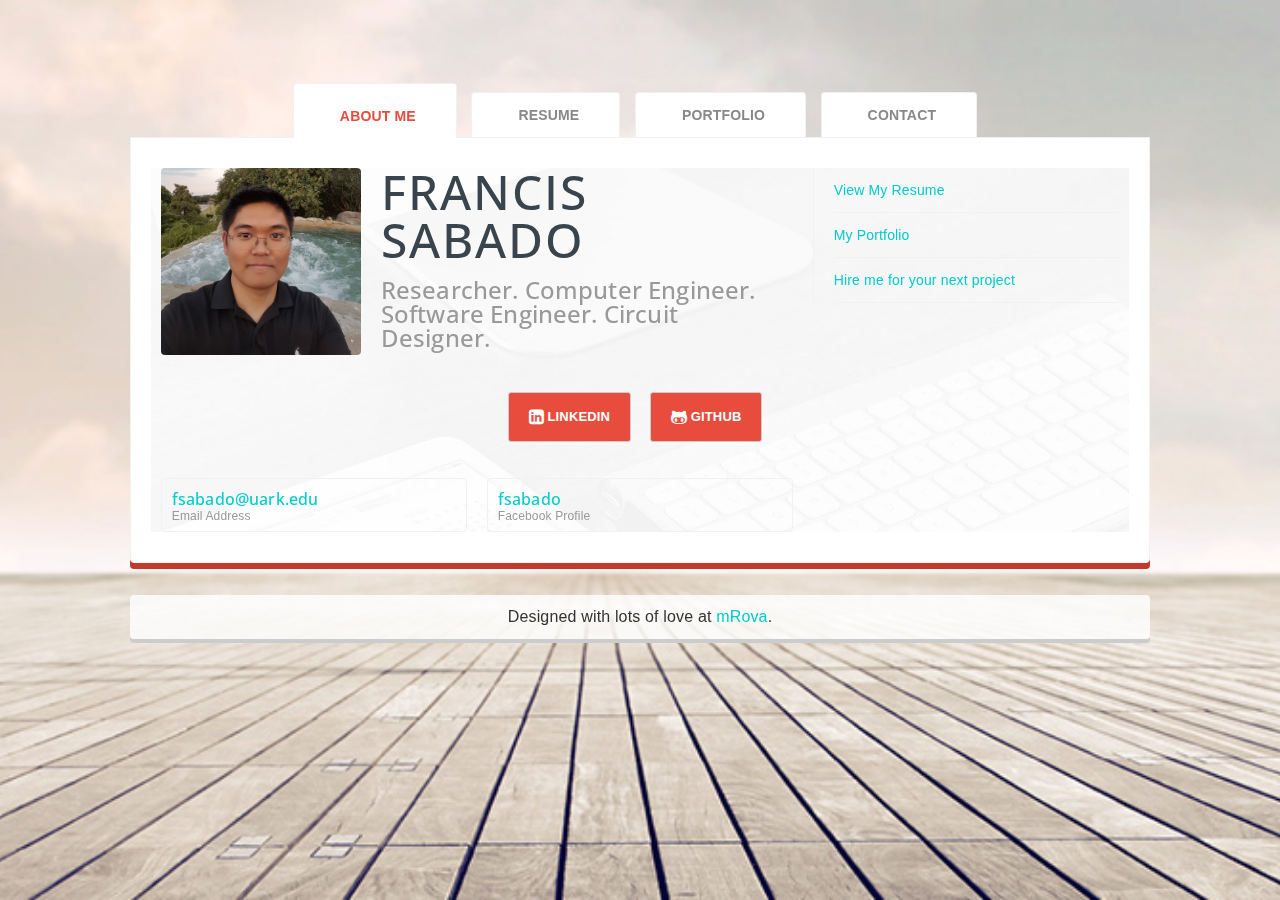
==== index.html @ cfdd6ce5 "Fixed video container bottom-padding." ====
<!DOCTYPE html>
<!--[if lt IE 7]>      <html class="no-js lt-ie9 lt-ie8 lt-ie7"> <![endif]-->
<!--[if IE 7]>         <html class="no-js lt-ie9 lt-ie8"> <![endif]-->
<!--[if IE 8]>         <html class="no-js lt-ie9"> <![endif]-->
<!--[if gt IE 8]><!-->
<html class="no-js">
<!--<![endif]-->

<head>
    <meta charset="utf-8">
    <meta http-equiv="X-UA-Compatible" content="IE=edge,chrome=1">
    <title>Francis Sabado Portfolio</title>
    <meta name="description" content="">
    <meta name="viewport" content="width=device-width">
    <link rel="shortcut icon" type="image/x-icon" href="favicon.ico" />
    <link rel="apple-touch-icon-precomposed" href="apple-touch-icon-precomposed.png">
    <link rel="apple-touch-icon-precomposed" href="apple-touch-icon-72x72-precomposed.png">
    <link rel="apple-touch-icon-precomposed" href="apple-touch-icon-114x114-precomposed.png">
    <link rel="apple-touch-icon-precomposed" href="apple-touch-icon-144x144-precomposed.png">
    <link href="//netdna.bootstrapcdn.com/font-awesome/3.2.1/css/font-awesome.css" rel="stylesheet">


    <link rel="stylesheet" href="css/main.min.css">
    <link rel="stylesheet" href="css/normalize.min.css">
    <link rel="stylesheet" href="https://maxcdn.bootstrapcdn.com/bootstrap/3.3.7/css/bootstrap.min.css">
    <link rel="stylesheet" href="css/main.css">
    <!-- <link rel="stylesheet" href="assets/css/bootstrap.min.css"> -->
    <link rel="stylesheet" href="assets/css/flexslider.css">
    <link rel="stylesheet" href="assets/css/font-awesome.css">


    <script src="https://maxcdn.bootstrapcdn.com/bootstrap/3.3.7/js/bootstrap.min.js"></script>
    <script src="//ajax.googleapis.com/ajax/libs/jquery/1.10.1/jquery.min.js"></script>
    <script>
        window.jQuery || document.write('<script src="js/vendor/jquery-1.10.1.min.js"><\/script>')
    </script>
    <script src="js/vendor/jquery.hashchange.min.js"></script>
    <script src="js/vendor/jquery.easytabs.min.js"></script>

    <script src="js/main.js"></script>

    <link rel="stylesheet" href="assets/css/styles-1.css">
    <link rel="stylesheet" href="assets/css/mystyle.css">
    <!-- <link id="theme" rel="stylesheet" href="assets/css/styles-1.css"> -->

    <script type="text/javascript">
        /* Modernizr 2.6.2 (Custom Build) | MIT & BSD
         * Build: http://modernizr.com/download/#-cssanimations-video-touch-mq-cssclasses-teststyles-testprop-testallprops-prefixes-domprefixes
         */
        ;
        window.Modernizr = function(a, b, c) {
            function A(a) {
                j.cssText = a
            }

            function B(a, b) {
                return A(m.join(a + ";") + (b || ""))
            }

            function C(a, b) {
                return typeof a === b
            }

            function D(a, b) {
                return !!~("" + a).indexOf(b)
            }

            function E(a, b) {
                for (var d in a) {
                    var e = a[d];
                    if (!D(e, "-") && j[e] !== c) return b == "pfx" ? e : !0
                }
                return !1
            }

            function F(a, b, d) {
                for (var e in a) {
                    var f = b[a[e]];
                    if (f !== c) return d === !1 ? a[e] : C(f, "function") ? f.bind(d || b) : f
                }
                return !1
            }

            function G(a, b, c) {
                var d = a.charAt(0).toUpperCase() + a.slice(1),
                    e = (a + " " + o.join(d + " ") + d).split(" ");
                return C(b, "string") || C(b, "undefined") ? E(e, b) : (e = (a + " " + p.join(d + " ") + d).split(" "), F(e, b, c))
            }
            var d = "2.6.2",
                e = {},
                f = !0,
                g = b.documentElement,
                h = "modernizr",
                i = b.createElement(h),
                j = i.style,
                k, l = {}.toString,
                m = " -webkit- -moz- -o- -ms- ".split(" "),
                n = "Webkit Moz O ms",
                o = n.split(" "),
                p = n.toLowerCase().split(" "),
                q = {},
                r = {},
                s = {},
                t = [],
                u = t.slice,
                v, w = function(a, c, d, e) {
                    var f, i, j, k, l = b.createElement("div"),
                        m = b.body,
                        n = m || b.createElement("body");
                    if (parseInt(d, 10))
                        while (d--) j = b.createElement("div"), j.id = e ? e[d] : h + (d + 1), l.appendChild(j);
                    return f = ["&#173;", '<style id="s', h, '">', a, "</style>"].join(""), l.id = h, (m ? l : n).innerHTML += f, n.appendChild(l), m || (n.style.background = "", n.style.overflow = "hidden", k = g.style.overflow, g.style.overflow =
                        "hidden", g.appendChild(n)), i = c(l, a), m ? l.parentNode.removeChild(l) : (n.parentNode.removeChild(n), g.style.overflow = k), !!i
                },
                x = function(b) {
                    var c = a.matchMedia || a.msMatchMedia;
                    if (c) return c(b).matches;
                    var d;
                    return w("@media " + b + " { #" + h + " { position: absolute; } }", function(b) {
                        d = (a.getComputedStyle ? getComputedStyle(b, null) : b.currentStyle)["position"] == "absolute"
                    }), d
                },
                y = {}.hasOwnProperty,
                z;
            !C(y, "undefined") && !C(y.call, "undefined") ? z = function(a, b) {
                return y.call(a, b)
            } : z = function(a, b) {
                return b in a && C(a.constructor.prototype[b], "undefined")
            }, Function.prototype.bind || (Function.prototype.bind = function(b) {
                var c = this;
                if (typeof c != "function") throw new TypeError;
                var d = u.call(arguments, 1),
                    e = function() {
                        if (this instanceof e) {
                            var a = function() {};
                            a.prototype = c.prototype;
                            var f = new a,
                                g = c.apply(f, d.concat(u.call(arguments)));
                            return Object(g) === g ? g : f
                        }
                        return c.apply(b, d.concat(u.call(arguments)))
                    };
                return e
            }), q.touch = function() {
                var c;
                return "ontouchstart" in a || a.DocumentTouch && b instanceof DocumentTouch ? c = !0 : w(["@media (", m.join("touch-enabled),("), h, ")", "{#modernizr{top:9px;position:absolute}}"].join(""), function(a) {
                    c = a.offsetTop === 9
                }), c
            }, q.cssanimations = function() {
                return G("animationName")
            }, q.video = function() {
                var a = b.createElement("video"),
                    c = !1;
                try {
                    if (c = !!a.canPlayType) c = new Boolean(c), c.ogg = a.canPlayType('video/ogg; codecs="theora"').replace(/^no$/, ""), c.h264 = a.canPlayType('video/mp4; codecs="avc1.42E01E"').replace(/^no$/, ""), c.webm = a.canPlayType(
                        'video/webm; codecs="vp8, vorbis"').replace(/^no$/, "")
                } catch (d) {}
                return c
            };
            for (var H in q) z(q, H) && (v = H.toLowerCase(), e[v] = q[H](), t.push((e[v] ? "" : "no-") + v));
            return e.addTest = function(a, b) {
                if (typeof a == "object")
                    for (var d in a) z(a, d) && e.addTest(d, a[d]);
                else {
                    a = a.toLowerCase();
                    if (e[a] !== c) return e;
                    b = typeof b == "function" ? b() : b, typeof f != "undefined" && f && (g.className += " " + (b ? "" : "no-") + a), e[a] = b
                }
                return e
            }, A(""), i = k = null, e._version = d, e._prefixes = m, e._domPrefixes = p, e._cssomPrefixes = o, e.mq = x, e.testProp = function(a) {
                return E([a])
            }, e.testAllProps = G, e.testStyles = w, g.className = g.className.replace(/(^|\s)no-js(\s|$)/, "$1$2") + (f ? " js " + t.join(" ") : ""), e
        }(this, this.document);
        //https://raw.github.com/matthewlein/Modernizr/master/feature-detects/pixel-density.js
        Modernizr.addTest('highres', function() {
            // for opera
            var ratio = '2.99/2';
            // for webkit
            var num = '1.499';
            var mqs = [
                'only screen and (-o-min-device-pixel-ratio:' + ratio + ')',
                'only screen and (min--moz-device-pixel-ratio:' + ratio + ')',
                'only screen and (-webkit-min-device-pixel-ratio:' + num + ')',
                'only screen and (min-device-pixel-ratio:' + num + ')'
            ];
            var isHighRes = false;

            // loop through vendors, checking non-prefixed first
            for (var i = mqs.length - 1; i >= 0; i--) {
                isHighRes = Modernizr.mq(mqs[i]);
                // if found one, return early
                if (isHighRes) {
                    return isHighRes;
                }
            }
            // not highres
            return isHighRes;

        });
    </script>



    <!--[if lt IE 9]>
      <script src="//html5shiv.googlecode.com/svn/trunk/html5.js"></script>
      <script>window.html5 || document.write('<script src="js/vendor/html5shiv.js"><\/script>')</script>
      <![endif]-->
</head>

<body class="bg-fixed bg-1">
    <!--[if lt IE 7]>
    <p class="chromeframe">You are using an <strong>outdated</strong> browser. Please <a href="http://browsehappy.com/">upgrade your browser</a> or <a href="http://www.google.com/chromeframe/?redirect=true">activate Google Chrome Frame</a> to improve your experience.</p>
    <![endif]-->
    <div class="main-container">
        <div class="main wrapper clearfix">
            <!-- Header Start -->
            <header id="header">
                <div id="logo">
                    <h2>
                    Francis Sabado
                </h2>
                    <h4>
                    Researcher. Computer Engineer. Software Engineer. Circuit Designer.
                </h4>
                </div>
            </header>
            <!-- Header End -->
            <!-- Main Tab Container -->
            <div id="tab-container" class="tab-container">
                <!-- Tab List -->
                <ul class="etabs">
                    <li class="tab" id="tab-about">
                        <a href="#about"><i class="icon-user"></i><span> About Me</span></a>
                    </li>
                    <li class="tab">
                        <a href="#resume"><i class="icon-file-text"></i><span> Resume</span></a>
                    </li>
                    <li class="tab">
                        <a href="#portfolio"><i class="icon-heart"></i><span> Portfolio</span></a>
                    </li>
                    <li class="tab">
                        <a href="#contact"><i class="icon-envelope"></i><span> Contact</span></a>
                    </li>
                </ul>

                <!-- End Tab List -->

                <div id="tab-data-wrap">
                    <!-- About Tab Data -->
                    <div id="about">
                        <section class="clearfix">
                            <div class="g2">
                                <div class="photo">
                                    <img src="/images/me.jpg" alt="Francis Sabado">
                                </div>
                                <div class="info">
                                    <h2>Francis Sabado</h2>
                                    <h4>
                                    Researcher. Computer Engineer. Software Engineer. Circuit Designer.
                                </h4>
                                </div>
                            </div>
                            <div class="g1">
                                <div class="main-links sidebar">
                                    <ul>
                                        <li>
                                            <a href="#resume">View My Resume</a>
                                        </li>
                                        <li>
                                            <a href="#portfolio">My Portfolio</a>
                                        </li>
                                        <li>
                                            <a href="#contact">Hire me for your next project</a>
                                        </li>
                                        <!-- <li>
                                            <a href="#features">Features</a>
                                        </li> -->
                                    </ul>
                                </div>
                            </div>
                            <div class="break"></div>

                            <div role="social-group">
                                <div class="social-btns">
                                    <ul display="inline-block">
                                        <!-- <li><a href="http://twitter.com/" target="blank" class="btn btn-default btn-sm"><i class="fa fa-lg fa-twitter"></i> Twitter</a></li> -->
                                        <li display="inline-block"><a href="http://linkedin.com/in/fsabado" target="_blank" class="btn btn-default btn-sm"><i class="fa fa-lg fa-linkedin-square"></i> LinkedIn</a></li>
                                        <!-- <li><a href="http://instagram.com/" target="_blank" class="btn btn-default btn-sm"><i class="fa fa-lg fa-instagram"></i> Instagram</a></li> -->
                                        <li display="inline-block"><a href="https://github.com/francissabado" target="_blank" class="btn btn-default btn-sm"><i class="fa fa-lg fa-github-alt"></i> GitHub</a></li>
                                        <!-- <li display="inline-block"><a href="https://plus.google.com/109571744828594057193/posts" target="_blank" class="btn btn-default btn-sm"><i class="fa fa-lg fa-google-plus"></i> Google+</a></li> -->
                                        <!-- <li><a href="http://stackoverflow.com/" target="_blank" class="btn btn-default btn-sm"><i class="fa fa-lg fa-stack-overflow"></i> StackOverflow</a></li> -->
                                        <!-- <li><a href="http://open.spotify.com/" target="_blank" class="btn btn-default btn-sm"><i class="fa fa-lg fa-music"></i> Spotify</a></li> -->
                                        <!-- <li display="inline-block"><a target="_blank" class="btn btn-default btn-sm" href="http://feeds.feedburner.com/"><i class="fa fa-lg fa-rss"></i> RSS</a></li> -->
                                    </ul>
                                </div>

                            </div>


                            <div class="contact-info">
                                <div class="g1">
                                    <div class="item-box clearfix">
                                        <i class="icon-envelope"></i>
                                        <div class="item-data">
                                            <h3><a href="mailto:fsabado@uark.edu">fsabado@uark.edu</a></h3>
                                            <p>Email Address</p>
                                        </div>
                                    </div>
                                </div>
                                <div class="g1">
                                    <div class="item-box clearfix">
                                        <i class="icon-facebook"></i>
                                        <div class="item-data">
                                            <h3><a href="https://www.facebook.com/fsabado">fsabado</a></h3>
                                            <p>Facebook Profile</p>
                                        </div>
                                    </div>
                                </div>
                                <!-- <div class="g1">
                                    <div class="item-box clearfix">
                                        <i class="icon-twitter"></i>
                                        <div class="item-data">
                                            <h3><a href="http://twitter.com/">@mRovaSolutions</a></h3>
                                            <p>Twitter Handle</p>
                                        </div>
                                    </div>
                                </div> -->
                            </div>




                        </section>
                        <!-- content -->
                    </div>
                    <!-- End About Tab Data -->
                    <!-- Resume Tab Data -->
                    <div id="resume">
                        <section class="clearfix">
                            <div class="g2">
                                <h3>
                                Work Experience
                                </h3>
                                <ul class="no-list work">
                                    <li>
                                        <h5>
                                            Graduate Research Assistant <br />
                                            University of Arkansas
                                        </h5><span class="label label-info">August 2012 – Present</span>
                                        <p>
                                            • Developed digital circuits and systems for ultra-low power, extreme temperature, hardware security, and asynchronous logic. (VHDL, Verilog/Verilog-A, TCL, Python)
                                            <br /> • Instructed a course on programming foundations for 15 students, teaching students algorithms and data structures. Administered the programming foundations lab, advising 127 undergraduate students on
                                            course projects and homework. Supervised the Digital Design lab and instructed 52 students on fundamental topics of digital circuit design. (C++, VHDL)

                                        </p>
                                    </li>
                                    <li>
                                        <h5>
                                        Software Engineer Intern <br />
                                        Hewlett-Packard, Tools and Automation Team
                                        </h5>
                                        <span class="label label-info">June 2015 – August 2015</span>
                                        <p>
                                            • Provided support and maintenance for the Storage Automation Tool (SAT). SAT includes over 76 applications and is used by 6 internal HP teams. (Perl, HTML, JavaScript)
                                            <br /> • Developed and deployed a password reset application on an Internet Information Services (IIS) server with enhanced security features including AES encryption, SSL, and HTTPS to support 65,0000 HP Inc
                                            employees. (ASP.net, C#, HTML, JavaScript, Active Directory, IIS)
                                        </p>
                                    </li>

                                </ul>
                                <h3>
                                Education
                            </h3>
                                <ul class="no-list work">
                                    <li>
                                        <h5>
                                        PhD. Computer Engineering <br />
                                        University of Arkansas
                                    </h5><span class="label label-success">Dec 2015 – May 2017 (Expected)<br/>
                                        GPA: 4.00
                                    <br/></span>
                                        <p>
                                            Awards: Doctoral Academy Fellowship
                                        </p>
                                    </li>
                                    <li>
                                        <h5>
                                        M.S. in Computer Engineering <br />
                                        University of Arkansas
                                    </h5><span class="label label-warning">August 2012 – Dec 2015<br/>
                                        GPA: 4.00
                                    <br/></span>
                                        <p>
                                            Graduate Courses: Integrated Circuit Design, Hardware Security, Low Power System Design, VLSI Design
                                        </p>
                                    </li>
                                    <li>
                                        <h5>
                                        B. S. in Computer Engineering <br  />
                                        Minor in Mathematics (Highest Distinction) <br />
                                        University of Arkansas
                                    </h5><span class="label label-warning">August 2012 – Dec 2015 <br/>
                                        GPA: 3.95
                                    <br/></span>
                                        <p>
                                            Awards: Dean's List, Chancellor's List, Governor's Scholarship, Chancellor's Scholarship: (2008-2012) Courses: Computer Architecture, Embedded Systems, Mobile Programming, Artificial Intelligence

                                        </p>
                                    </li>
                                </ul>



                                <h3>
                                    Conference Publications
                                    </h3>
                                <ul class="no-list work">
                                    <li>
                                        • Habimana J., Sabado, F., and Jia Di, "Multi-Threshold Dual-spacer Dual-rail Delay-insensitive Logic: An Improved IC Design Methodology for Side Channel Attack Mitigation". IEEE International Symposium on Circuits & Systems 2016. 11 August 2016
                                        <br />
                                        <br /> • Caley, L., Chien-Wei Lo, Sabado, F., Jia Di, "A comparative analysis of 3D-IC partitioning schemes for asynchronous circuits," IC Design & Technology (ICICDT), 2014 IEEE International Conference on, pp.1,4,
                                        28-30 May 2014
                                        <br />
                                        <br /> • Sabado F. and Jia Di, “Comparison of Asynchronous and Synchronous Digital Circuits under Extreme Temperatures.” State Undergraduate Research Fellowship (SURF). May 2011
                                    </li>
                                </ul>
                            </div>

                            <div class="g1">
                                <div class="sidebar">
                                    <div>
                                        <a href="resume/resume-latest.pdf">Download Full Resume</a>
                                    </div>
                                    <h3>
                                    Skills
                                </h3>
                                    <h5>
                                    Software
                                </h5>
                                    <!-- <div class="meter emerald">
                                        <span style="width: 33.3%"><span>Photoshop</span></span>
                                    </div>
                                    <div class="meter carrot">
                                        <span style="width: 90%"><span>Illustrator</span></span>
                                    </div>
                                    <div class="meter wisteria">
                                        <span style="width: 60%"><span>InDesign</span></span>
                                    </div>
                                    <div class="meter sunflower">
                                        <span style="width: 40%"><span>Firework</span></span>
                                    </div>
                                    <div class="meter midnight">
                                        <span style="width: 70%"><span>Dreamweaver</span></span>
                                    </div> -->
                                    <div class="meter pomengrate">
                                        <span style="width: 60%"><span>Microsoft Office</span></span>
                                    </div>
                                    <div class="meter asbestos">
                                        <span style="width: 65%"><span>Linux</span></span>
                                    </div>
                                    <div class="break"></div>
                                    <!-- <h5>
                                    Design
                                </h5>
                                    <div class="meter emerald">
                                        <span style="width: 33.3%"><span>User Interface</span></span>
                                    </div>
                                    <div class="meter carrot">
                                        <span style="width: 90%"><span>Typography</span></span>
                                    </div>
                                    <div class="meter wisteria">
                                        <span style="width: 60%"><span>Web Applications</span></span>
                                    </div>
                                    <div class="break"></div> -->
                                    <h5>
                                    Programming Language
                                </h5>
                                    <div class="meter emerald">
                                        <span style="width: 53.3%"><span>C/C++</span></span>
                                    </div>
                                    <div class="meter carrot">
                                        <span style="width: 100%"><span>Java</span></span>
                                    </div>
                                    <div class="meter wisteria">
                                        <span style="width: 30%"><span>Perl</span></span>
                                    </div>
                                    <div class="meter sunflower">
                                        <span style="width: 50%"><span>Python</span></span>
                                    </div>
                                    <div class="meter pomengrate">
                                        <span style="width: 70%"><span>Bash</span></span>
                                    </div>
                                    <div class="meter asbestos">
                                        <span style="width: 50%"><span>TCL</span></span>
                                    </div>
                                    <div class="break"></div>
                                    <h5>
                                        Hardware Description Language
                                    </h5>
                                    <div class="meter midnight">
                                        <span style="width: 82%"><span>VHDL</span></span>
                                    </div>
                                    <div class="meter emerald">
                                        <span style="width: 82%"><span>Verilog</span></span>
                                    </div>
                                    <div class="break"></div>
                                </div>
                            </div>
                        </section>
                    </div>
                    <!-- End Resume Tab Data -->
                    <!-- Portfolio Tab Data -->
                    <div id="portfolio">
                        <section class="clearfix">

                            <div id="projects-container" class="row">
                                <!-- ==============================================
                            						SINGLE PROJECT ITEM
                            	=============================================== -->


                                <a class="project-item col-sm-6 col-md-4 text-center web" href="#?projects/mtd3l/mtd3l.html">
                                    <div class="project-image">
                                        <img class="img-responsive" src="projects/mtd3l/MTD3L_Arch.png" alt="">
                                    </div>
                                    <!-- <div class="hover-title"> -->
                                    <span class="project-title">Multi-Threshold Dual-spacer Dual-rail Delay-insensitive Logic</span>
                                    <!--Project Title -->
                                    <span class="project-subtitle">Hardware Security&ndash;2016</span>
                                    <!--Project Subtitle -->
                                    <span class="underline"></span>
                                    <!-- </div> -->
                                </a>
                                <a class="project-item col-sm-6 col-md-4 text-center web" href="#?projects/msp430/msp430.html">
                                    <!-- <div class="hover-title"> -->
                                    <div class="project-image">
                                        <img class="img-responsive" src="projects/msp430/msp430_sync_65nm.png" alt="">
                                    </div>
                                    <span class="project-title">Physical Design of Synchronous MSP430</span>
                                    <!--Project Title -->
                                    <span class="project-subtitle">Asynchronous Circuit Design&ndash;2015</span>
                                    <!--Project Subtitle -->
                                    <span class="underline"></span>
                                    <!-- </div> -->
                                </a>
                                <a class="project-item col-sm-6 col-md-4 text-center web" href="#?projects/3dpartition/3dpartition.html">
                                    <div class="project-image">
                                        <img class="img-responsive" src="projects/3dpartition/Tezzaron3D.png" alt="">
                                    </div>

                                    <!-- <div class="hover-title"> -->
                                    <span class="project-title">3D IC Partitioning Methods for Null Convention Logic</span>
                                    <!--Project Title -->
                                    <span class="project-subtitle">3D IC / VLSI / Low Power / Asynchronous&ndash;2014</span>
                                    <!--Project Subtitle -->
                                    <span class="underline"></span>
                                    <!-- </div> -->
                                </a>
                                <a class="project-item col-sm-6 col-md-4 text-center web" href="#?projects/adaptivesystems/adaptivesystems.html">
                                    <div class="project-image">
                                        <img class="img-responsive" src="projects/adaptivesystems/hexacopter-config.png" alt="">
                                    </div>

                                    <!-- <div class="hover-title"> -->
                                    <span class="project-title">Hexacopter using Ardupilot and Nexys4</span>
                                    <!--Project Title -->
                                    <span class="project-subtitle">Adaptive Systems&ndash;2014</span>
                                    <!--Project Subtitle -->
                                    <span class="underline"></span>
                                    <!-- </div> -->
                                </a>
                                <a class="project-item col-sm-6 col-md-4 text-center web" href="#?projects/dpa-aes/dpa-aes.html">
                                    <div class="project-image">
                                        <img class="img-responsive " src="projects/dpa-aes/First_last_overview.png" alt="">
                                    </div>
                                    <!-- <div class="hover-title"> -->
                                    <span class="project-title">Differential Power Analysis and Mitigation on AES</span>
                                    <!--Project Title -->
                                    <span class="project-subtitle">Computer Security&ndash;2013</span>
                                    <!--Project Subtitle -->
                                    <span class="underline"></span>
                                    <!-- </div> -->
                                </a>

                                <a class="project-item col-sm-6 col-md-4 text-center web" href="#?projects/multifinger/multifinger.html">
                                    <!-- <div class="hover-title"> -->
                                    <div class="project-image">
                                        <img class="img-responsive" src="projects/multifinger/multifinger-thumb.png" alt="">
                                    </div>
                                    <span class="project-title">Low Power Application of Narrow Inverse Effects on Null Convention Logic</span>
                                    <!--Project Title -->
                                    <span class="project-subtitle">Asychronous Circuit Design&ndash;2012</span>
                                    <!--Project Subtitle -->
                                    <span class="underline"></span>
                                    <!-- </div> -->
                                </a>

                                <!-- Undergraduate Projects  -->
                                <a class="project-item col-sm-6 col-md-4 text-center video" href="#?projects/capstone-angryprims/angryprims.html">
                                    <div class="project-image">
                                        <img class="img-responsive" src="projects/capstone-angryprims/angryprims.png" alt="">
                                    </div>
                                    <!-- <div class="hover-title"> -->
                                    <span class="project-title">Angry Prims: Interfacing with the Virtual World via Microsoft Kinect and SecondLife</span>
                                    <!--Project Title -->
                                    <span class="project-subtitle">Virtual Reality&ndash;2012</span>
                                    <!--Project Subtitle -->
                                    <span class="underline"></span>
                                    <!-- </div> -->
                                </a>
                                <a class="project-item col-sm-6 col-md-4 text-center video" href="#?projects/android-smartdrive/smartdrive.html">
                                    <div class="project-image">
                                        <img class="img-responsive" src="projects/android-smartdrive/drivesmart.png" alt="">
                                    </div>
                                    <!-- <div class="hover-title"> -->
                                    <span class="project-title">SmartDrive</span>
                                    <!--Project Title -->
                                    <span class="project-subtitle">Android&ndash;2012</span>
                                    <span class="underline"></span>
                                    <!--Project Subtitle -->
                                    <!-- </div> -->
                                </a>
                                <a class="project-item col-sm-6 col-md-4 text-center web" href="#?projects/async_extreme/async_extreme.html">
                                    <!-- <div class="hover-title"> -->
                                    <div class="project-image">
                                        <img class="img-responsive" src="projects/async_extreme/testSetup.png" alt="">
                                    </div>
                                    <span class="project-title">Comparison of Synchronous and Asynchronous Digital Circuits under Extreme Temperatures</span>
                                    <!--Project Title -->
                                    <span class="project-subtitle">Asynchronous Circuit / Extreme Temperatures&ndash;2011</span>
                                    <!--Project Subtitle -->
                                    <span class="underline"></span>
                                    <!-- </div> -->
                                </a>
                            </div>






                        </section>
                    </div>
                    <!-- End Portfolio Data -->
                    <!-- Contact Tab Data -->
                    <div id="contact">
                        <section class="clearfix">
                            <div class="g1">
                                <div class="sny-icon-box">
                                    <div class="sny-icon">
                                        <i class="icon-globe"></i>
                                    </div>
                                    <div class="sny-icon-content">
                                        <h4>My Address</h4>
                                        <p>900 North Leverette Avenue
                                            <br /> Fayetteville, AR 72701
                                        </p>
                                    </div>
                                </div>
                            </div>
                            <div class="g1">
                                <div class="sny-icon-box">
                                    <div class="sny-icon">
                                        <i class="icon-phone"></i>
                                    </div>
                                    <div class="sny-icon-content">
                                        <h4>Contact Info</h4>
                                        <p>fsabado@uark.edu
                                        </p>
                                    </div>
                                </div>
                            </div>
                            <div class="g1">
                                <div class="sny-icon-box">
                                    <div class="sny-icon">
                                        <i class="icon-user"></i>
                                    </div>
                                    <div class="sny-icon-content">
                                        <h4>About Me</h4>
                                        <p>I am currently a Ph.D student working as a graduate researcher at Trustable Logic Circuit Design Lab.</p>
                                    </div>
                                </div>
                            </div>
                            <div class="break"></div>

                        </section>
                    </div>
                    <!-- End Contact Data -->
                </div>
            </div>
            <!-- End Tab Container -->
            <footer>
                <p>
                    Designed with lots of love at <a href="http://www.mrova.com" title="Pune web designing company">mRova</a>.
                </p>
            </footer>
        </div>
        <!-- #main -->
    </div>
    <!-- #main-container -->


    <!-- modal -->
    <div id="project-viewer" class="modal fade">
        <span id="close-project-viewer" data-dismiss="modal">&times;</span>
        <div class="container">
            <div id="project-viewer-content"></div>
            <div id="project-viewer-footer">
                <div class="project-nav">
                    <span class="previous-project" data-toggle="tooltip" data-placement="bottom" title="Previous Project"><i class="fa fa-long-arrow-left"></i></span>
                    <span class="back-to-portfolio" data-toggle="tooltip" data-placement="bottom" title="Back to Portfolio" data-dismiss="modal"><i class="fa fa-th-large"></i></span>
                    <span class="next-project" data-toggle="tooltip" data-placement="bottom" title="Next Project"><i class="fa fa-long-arrow-right"></i></span>
                </div>
            </div>
        </div>
    </div>
    <!-- /.modal -->



    <!-- ==============================================
    		SCRIPTS
    		=============================================== -->
    <script src="../../../ajax.googleapis.com/ajax/libs/jquery/1.9.1/jquery.min.js"></script>
    <script>
        window.jQuery || document.write('<script src="assets/js/libs/jquery-1.9.1.min.js">\x3C/script>')
    </script>
    <script src="assets/js/libs/bootstrap.min.js"></script>
    <script src="assets/js/jquery.easing.1.3.min.js"></script>
    <script src="assets/js/waypoints.min.js"></script>
    <script src="assets/js/jquery.easypiechart.js"></script>
    <script src="assets/js/twitterFetcher_min.js"></script>
    <script src="assets/js/jquery.flexslider.min.js"></script>
    <script src="assets/js/jquery.fitvids.js"></script>
    <script src="assets/js/contact.js"></script>
    <script src="assets/js/scripts.js"></script>
    <script src="assets/js/style-switcher.js"></script>


</body>

</html>
---- css/main.min.css ----
div.msg a {
	color:#cb4b16
}
div.msg a:hover {
	color:#B6461E
}
.ng-cloak {
	display:none!important
}
/*! normalize.css v2.1.3 | MIT License | git.io/normalize */article,aside,details,figcaption,figure,footer,header,hgroup,main,nav,section,summary {
	display:block
}
audio,canvas,video {
	display:inline-block
}
audio:not([controls]) {
	display:none;
	height:0
}
[hidden],template {
	display:none
}
html {
	font-family:sans-serif;
	-ms-text-size-adjust:100%;
	-webkit-text-size-adjust:100%
}
body {
	margin:0
}
a {
	background:transparent
}
a:focus {
	outline:thin dotted
}
a:active,a:hover {
	outline:0
}
h1 {
	font-size:2em;
	margin:.67em 0
}
abbr[title] {
	border-bottom:1px dotted
}
b,strong {
	font-weight:700
}
dfn {
	font-style:italic
}
hr {
	-moz-box-sizing:content-box;
	box-sizing:content-box;
	height:0
}
mark {
	background:#ff0;
	color:#000
}
code,kbd,pre,samp {
	font-family:monospace,serif;
	font-size:1em
}
pre {
	white-space:pre-wrap
}
q {
	quotes:"\201C" "\201D" "\2018" "\2019"
}
small {
	font-size:80%
}
sub,sup {
	font-size:75%;
	line-height:0;
	position:relative;
	vertical-align:baseline
}
sup {
	top:-.5em
}
sub {
	bottom:-.25em
}
img {
	border:0
}
svg:not(:root) {
	overflow:hidden
}
figure {
	margin:0
}
fieldset {
	border:1px solid silver;
	margin:0 2px;
	padding:.35em .625em .75em
}
legend {
	border:0;
	padding:0
}
button,input,select,textarea {
	font-family:inherit;
	font-size:100%;
	margin:0
}
button,input {
	line-height:normal
}
button,select {
	text-transform:none
}
button,html input[type=button],input[type=reset],input[type=submit] {
	-webkit-appearance:button;
	cursor:pointer
}
button[disabled],html input[disabled] {
	cursor:default
}
input[type=checkbox],input[type=radio] {
	box-sizing:border-box;
	padding:0
}
input[type=search] {
	-webkit-appearance:textfield;
	-moz-box-sizing:content-box;
	-webkit-box-sizing:content-box;
	box-sizing:content-box
}
input[type=search]::-webkit-search-cancel-button,input[type=search]::-webkit-search-decoration {
	-webkit-appearance:none
}
button::-moz-focus-inner,input::-moz-focus-inner {
	border:0;
	padding:0
}
textarea {
	overflow:auto;
	vertical-align:top
}
table {
	border-collapse:collapse;
	border-spacing:0
}
@media print {
	@page {
		margin:2cm .5cm
	}
	* {
		text-shadow:none!important;
		color:#000!important;
		background:transparent!important;
		box-shadow:none!important
	}
	a,a:visited {
		text-decoration:underline
	}
	a[href]:after {
		content:" (" attr(href) ")"
	}
	abbr[title]:after {
		content:" (" attr(title) ")"
	}
	a[href^="javascript:"]:after,a[href^="#"]:after {
		content:""
	}
	pre,blockquote {
		border:1px solid #999;
		page-break-inside:avoid
	}
	thead {
		display:table-header-group
	}
	tr,img {
		page-break-inside:avoid
	}
	img {
		max-width:100%!important
	}
	p,h2,h3 {
		orphans:3;
		widows:3
	}
	h2,h3 {
		page-break-after:avoid
	}
	select {
		background:#fff!important
	}
	.navbar {
		display:none
	}
	.table td,.table th {
		background-color:#fff!important
	}
	.btn>.caret,.dropup>.btn>.caret {
		border-top-color:#000!important
	}
	.label {
		border:1px solid #000
	}
	.table {
		border-collapse:collapse!important
	}
	.table-bordered th,.table-bordered td {
		border:1px solid #ddd!important
	}
}
*,:before,:after {
	-webkit-box-sizing:border-box;
	-moz-box-sizing:border-box;
	box-sizing:border-box
}
html {
	font-size:62.5%;
	-webkit-tap-highlight-color:rgba(0,0,0,0)
}
body {
	font-family:"Open Sans","Helvetica Neue",Helvetica,Arial,sans-serif;
	font-size:12px;
	line-height:1.428571429;
	color:#333;
	background-color:#fff
}
input,button,select,textarea {
	font-family:inherit;
	font-size:inherit;
	line-height:inherit
}
a {
	color:#428bca;
	text-decoration:none
}
a:hover,a:focus {
	color:#2a6596;
	text-decoration:underline
}
a:focus {
	outline:thin dotted #333;
	outline:5px auto -webkit-focus-ring-color;
	outline-offset:-2px
}
img {
	vertical-align:middle
}
.img-responsive {
	display:block;
	max-width:100%;
	height:auto
}
.img-rounded {
	border-radius:6px
}
.img-thumbnail,.thumbnail {
	padding:4px;
	line-height:1.428571429;
	background-color:#fff;
	border:1px solid #ddd;
	border-radius:4px;
	-webkit-transition:all .2s ease-in-out;
	transition:all .2s ease-in-out;
	display:inline-block;
	max-width:100%;
	height:auto
}
.img-circle {
	border-radius:50%
}
hr {
	margin-top:17px;
	margin-bottom:17px;
	border:0;
	border-top:1px solid #eee
}
.sr-only {
	position:absolute;
	width:1px;
	height:1px;
	margin:-1px;
	padding:0;
	overflow:hidden;
	clip:rect(0,0,0,0);
	border:0
}
p {
	margin:0 0 8.5px
}
.lead {
	margin-bottom:17px;
	font-size:13px;
	font-weight:200;
	line-height:1.4
}
@media (min-width:768px) {
	.lead {
		font-size:18px
	}
}
small,.small {
	font-size:85%
}
cite {
	font-style:normal
}
.text-muted {
	color:#999
}
.text-primary {
	color:#428bca
}
.text-primary:hover {
	color:#3073a9
}
.text-warning {
	color:#c09853
}
.text-warning:hover {
	color:#a47c3c
}
.text-danger {
	color:#b94a48
}
.text-danger:hover {
	color:#953b39
}
.text-success {
	color:#468847
}
.text-success:hover {
	color:#356635
}
.text-info {
	color:#3a87ad
}
.text-info:hover {
	color:#2d6a87
}
.text-left {
	text-align:left
}
.text-right {
	text-align:right
}
.text-center {
	text-align:center
}
h1,h2,h3,h4,h5,h6,.h1,.h2,.h3,.h4,.h5,.h6 {
	font-family:"Roboto Slab","Helvetica Neue",Helvetica,Arial,sans-serif;
	font-weight:300;
	line-height:1.1;
	color:inherit
}
h1 small,h1 .small,h2 small,h2 .small,h3 small,h3 .small,h4 small,h4 .small,h5 small,h5 .small,h6 small,h6 .small,.h1 small,.h1 .small,.h2 small,.h2 .small,.h3 small,.h3 .small,.h4 small,.h4 .small,.h5 small,.h5 .small,.h6 small,.h6 .small {
	font-weight:400;
	line-height:1;
	color:#999
}
h1,h2,h3 {
	margin-top:17px;
	margin-bottom:8.5px
}
h1 small,h1 .small,h2 small,h2 .small,h3 small,h3 .small {
	font-size:65%
}
h4,h5,h6 {
	margin-top:8.5px;
	margin-bottom:8.5px
}
h4 small,h4 .small,h5 small,h5 .small,h6 small,h6 .small {
	font-size:75%
}
h1,.h1 {
	font-size:31px
}
h2,.h2 {
	font-size:25px
}
h3,.h3 {
	font-size:21px
}
h4,.h4 {
	font-size:15px
}
h5,.h5 {
	font-size:12px
}
h6,.h6 {
	font-size:11px
}
.page-header {
	padding-bottom:7.5px;
	margin:34px 0 17px;
	border-bottom:1px solid #eee
}
ul,ol {
	margin-top:0;
	margin-bottom:8.5px
}
ul ul,ul ol,ol ul,ol ol {
	margin-bottom:0
}
.list-unstyled,.list-inline {
	padding-left:0;
	list-style:none
}
.list-inline>li {
	display:inline-block;
	padding-left:5px;
	padding-right:5px
}
.list-inline>li:first-child {
	padding-left:0
}
dl {
	margin-bottom:17px
}
dt,dd {
	line-height:1.428571429
}
dt {
	font-weight:700
}
dd {
	margin-left:0
}
@media (min-width:768px) {
	.dl-horizontal dt {
		float:left;
		width:160px;
		clear:left;
		text-align:right;
		overflow:hidden;
		text-overflow:ellipsis;
		white-space:nowrap
	}
	.dl-horizontal dd {
		margin-left:180px
	}
	.dl-horizontal dd:before,.dl-horizontal dd:after {
		content:" ";
		display:table
	}
	.dl-horizontal dd:after {
		clear:both
	}
}
abbr[title],abbr[data-original-title] {
	cursor:help;
	border-bottom:1px dotted #999
}
abbr.initialism {
	font-size:90%;
	text-transform:uppercase
}
blockquote {
	padding:8.5px 17px;
	margin:0 0 17px;
	border-left:5px solid #eee
}
blockquote p {
	font-size:15px;
	font-weight:300;
	line-height:1.25
}
blockquote p:last-child {
	margin-bottom:0
}
blockquote small {
	display:block;
	line-height:1.428571429;
	color:#999
}
blockquote small:before {
	content:'\2014 \00A0'
}
blockquote.pull-right {
	padding-right:15px;
	padding-left:0;
	border-right:5px solid #eee;
	border-left:0
}
blockquote.pull-right p,blockquote.pull-right small,blockquote.pull-right .small {
	text-align:right
}
blockquote.pull-right small:before,blockquote.pull-right .small:before {
	content:''
}
blockquote.pull-right small:after,blockquote.pull-right .small:after {
	content:'\00A0 \2014'
}
blockquote:before,blockquote:after {
	content:""
}
address {
	margin-bottom:17px;
	font-style:normal;
	line-height:1.428571429
}
code,kbd,pre,samp {
	font-family:Menlo,monospace
}
code {
	padding:2px 4px;
	font-size:90%;
	color:#c7254e;
	background-color:#f9f2f4;
	white-space:nowrap;
	border-radius:4px
}
pre {
	display:block;
	padding:8px;
	margin:0 0 8.5px;
	font-size:11px;
	line-height:1.428571429;
	word-break:break-all;
	word-wrap:break-word;
	color:#333;
	background-color:#f5f5f5;
	border:1px solid #ccc;
	border-radius:4px
}
pre code {
	padding:0;
	font-size:inherit;
	color:inherit;
	white-space:pre-wrap;
	background-color:transparent;
	border-radius:0
}
.pre-scrollable {
	max-height:340px;
	overflow-y:scroll
}
.container {
	margin-right:auto;
	margin-left:auto;
	padding-left:10px;
	padding-right:10px
}
.container:before,.container:after {
	content:" ";
	display:table
}
.container:after {
	clear:both
}
.row {
	margin-left:-10px;
	margin-right:-10px
}
.row:before,.row:after {
	content:" ";
	display:table
}
.row:after {
	clear:both
}
.col-xs-12,.col-sm-12,.col-md-12,.col-lg-12,.col-xs-11,.col-sm-11,.col-md-11,.col-lg-11,.col-xs-10,.col-sm-10,.col-md-10,.col-lg-10,.col-xs-9,.col-sm-9,.col-md-9,.col-lg-9,.col-xs-8,.col-sm-8,.col-md-8,.col-lg-8,.col-xs-7,.col-sm-7,.col-md-7,.col-lg-7,.col-xs-6,.col-sm-6,.col-md-6,.col-lg-6,.col-xs-5,.col-sm-5,.col-md-5,.col-lg-5,.col-xs-4,.col-sm-4,.col-md-4,.col-lg-4,.col-xs-3,.col-sm-3,.col-md-3,.col-lg-3,.col-xs-2,.col-sm-2,.col-md-2,.col-lg-2,.col-xs-1,.col-sm-1,.col-md-1,.col-lg-1 {
	position:relative;
	min-height:1px;
	padding-left:10px;
	padding-right:10px
}
.col-xs-12,.col-xs-11,.col-xs-10,.col-xs-9,.col-xs-8,.col-xs-7,.col-xs-6,.col-xs-5,.col-xs-4,.col-xs-3,.col-xs-2,.col-xs-1 {
	float:left
}
.col-xs-1 {
	width:8.3333333333%
}
.col-xs-2 {
	width:16.6666666667%
}
.col-xs-3 {
	width:25%
}
.col-xs-4 {
	width:33.3333333333%
}
.col-xs-5 {
	width:41.6666666667%
}
.col-xs-6 {
	width:50%
}
.col-xs-7 {
	width:58.3333333333%
}
.col-xs-8 {
	width:66.6666666667%
}
.col-xs-9 {
	width:75%
}
.col-xs-10 {
	width:83.3333333333%
}
.col-xs-11 {
	width:91.6666666667%
}
.col-xs-12 {
	width:100%
}
.col-xs-pull-0 {
	right:0
}
.col-xs-pull-1 {
	right:8.3333333333%
}
.col-xs-pull-2 {
	right:16.6666666667%
}
.col-xs-pull-3 {
	right:25%
}
.col-xs-pull-4 {
	right:33.3333333333%
}
.col-xs-pull-5 {
	right:41.6666666667%
}
.col-xs-pull-6 {
	right:50%
}
.col-xs-pull-7 {
	right:58.3333333333%
}
.col-xs-pull-8 {
	right:66.6666666667%
}
.col-xs-pull-9 {
	right:75%
}
.col-xs-pull-10 {
	right:83.3333333333%
}
.col-xs-pull-11 {
	right:91.6666666667%
}
.col-xs-pull-12 {
	right:100%
}
.col-xs-push-0 {
	left:0
}
.col-xs-push-1 {
	left:8.3333333333%
}
.col-xs-push-2 {
	left:16.6666666667%
}
.col-xs-push-3 {
	left:25%
}
.col-xs-push-4 {
	left:33.3333333333%
}
.col-xs-push-5 {
	left:41.6666666667%
}
.col-xs-push-6 {
	left:50%
}
.col-xs-push-7 {
	left:58.3333333333%
}
.col-xs-push-8 {
	left:66.6666666667%
}
.col-xs-push-9 {
	left:75%
}
.col-xs-push-10 {
	left:83.3333333333%
}
.col-xs-push-11 {
	left:91.6666666667%
}
.col-xs-push-12 {
	left:100%
}
.col-xs-offset-0 {
	margin-left:0
}
.col-xs-offset-1 {
	margin-left:8.3333333333%
}
.col-xs-offset-2 {
	margin-left:16.6666666667%
}
.col-xs-offset-3 {
	margin-left:25%
}
.col-xs-offset-4 {
	margin-left:33.3333333333%
}
.col-xs-offset-5 {
	margin-left:41.6666666667%
}
.col-xs-offset-6 {
	margin-left:50%
}
.col-xs-offset-7 {
	margin-left:58.3333333333%
}
.col-xs-offset-8 {
	margin-left:66.6666666667%
}
.col-xs-offset-9 {
	margin-left:75%
}
.col-xs-offset-10 {
	margin-left:83.3333333333%
}
.col-xs-offset-11 {
	margin-left:91.6666666667%
}
.col-xs-offset-12 {
	margin-left:100%
}
@media (min-width:768px) {
	.container {
		width:740px
	}
	.col-sm-12,.col-sm-11,.col-sm-10,.col-sm-9,.col-sm-8,.col-sm-7,.col-sm-6,.col-sm-5,.col-sm-4,.col-sm-3,.col-sm-2,.col-sm-1 {
		float:left
	}
	.col-sm-1 {
		width:8.3333333333%
	}
	.col-sm-2 {
		width:16.6666666667%
	}
	.col-sm-3 {
		width:25%
	}
	.col-sm-4 {
		width:33.3333333333%
	}
	.col-sm-5 {
		width:41.6666666667%
	}
	.col-sm-6 {
		width:50%
	}
	.col-sm-7 {
		width:58.3333333333%
	}
	.col-sm-8 {
		width:66.6666666667%
	}
	.col-sm-9 {
		width:75%
	}
	.col-sm-10 {
		width:83.3333333333%
	}
	.col-sm-11 {
		width:91.6666666667%
	}
	.col-sm-12 {
		width:100%
	}
	.col-sm-pull-0 {
		right:0
	}
	.col-sm-pull-1 {
		right:8.3333333333%
	}
	.col-sm-pull-2 {
		right:16.6666666667%
	}
	.col-sm-pull-3 {
		right:25%
	}
	.col-sm-pull-4 {
		right:33.3333333333%
	}
	.col-sm-pull-5 {
		right:41.6666666667%
	}
	.col-sm-pull-6 {
		right:50%
	}
	.col-sm-pull-7 {
		right:58.3333333333%
	}
	.col-sm-pull-8 {
		right:66.6666666667%
	}
	.col-sm-pull-9 {
		right:75%
	}
	.col-sm-pull-10 {
		right:83.3333333333%
	}
	.col-sm-pull-11 {
		right:91.6666666667%
	}
	.col-sm-pull-12 {
		right:100%
	}
	.col-sm-push-0 {
		left:0
	}
	.col-sm-push-1 {
		left:8.3333333333%
	}
	.col-sm-push-2 {
		left:16.6666666667%
	}
	.col-sm-push-3 {
		left:25%
	}
	.col-sm-push-4 {
		left:33.3333333333%
	}
	.col-sm-push-5 {
		left:41.6666666667%
	}
	.col-sm-push-6 {
		left:50%
	}
	.col-sm-push-7 {
		left:58.3333333333%
	}
	.col-sm-push-8 {
		left:66.6666666667%
	}
	.col-sm-push-9 {
		left:75%
	}
	.col-sm-push-10 {
		left:83.3333333333%
	}
	.col-sm-push-11 {
		left:91.6666666667%
	}
	.col-sm-push-12 {
		left:100%
	}
	.col-sm-offset-0 {
		margin-left:0
	}
	.col-sm-offset-1 {
		margin-left:8.3333333333%
	}
	.col-sm-offset-2 {
		margin-left:16.6666666667%
	}
	.col-sm-offset-3 {
		margin-left:25%
	}
	.col-sm-offset-4 {
		margin-left:33.3333333333%
	}
	.col-sm-offset-5 {
		margin-left:41.6666666667%
	}
	.col-sm-offset-6 {
		margin-left:50%
	}
	.col-sm-offset-7 {
		margin-left:58.3333333333%
	}
	.col-sm-offset-8 {
		margin-left:66.6666666667%
	}
	.col-sm-offset-9 {
		margin-left:75%
	}
	.col-sm-offset-10 {
		margin-left:83.3333333333%
	}
	.col-sm-offset-11 {
		margin-left:91.6666666667%
	}
	.col-sm-offset-12 {
		margin-left:100%
	}
}
@media (min-width:992px) {
	.container {
		width:960px
	}
	.col-md-12,.col-md-11,.col-md-10,.col-md-9,.col-md-8,.col-md-7,.col-md-6,.col-md-5,.col-md-4,.col-md-3,.col-md-2,.col-md-1 {
		float:left
	}
	.col-md-1 {
		width:8.3333333333%
	}
	.col-md-2 {
		width:16.6666666667%
	}
	.col-md-3 {
		width:25%
	}
	.col-md-4 {
		width:33.3333333333%
	}
	.col-md-5 {
		width:41.6666666667%
	}
	.col-md-6 {
		width:50%
	}
	.col-md-7 {
		width:58.3333333333%
	}
	.col-md-8 {
		width:66.6666666667%
	}
	.col-md-9 {
		width:75%
	}
	.col-md-10 {
		width:83.3333333333%
	}
	.col-md-11 {
		width:91.6666666667%
	}
	.col-md-12 {
		width:100%
	}
	.col-md-pull-0 {
		right:0
	}
	.col-md-pull-1 {
		right:8.3333333333%
	}
	.col-md-pull-2 {
		right:16.6666666667%
	}
	.col-md-pull-3 {
		right:25%
	}
	.col-md-pull-4 {
		right:33.3333333333%
	}
	.col-md-pull-5 {
		right:41.6666666667%
	}
	.col-md-pull-6 {
		right:50%
	}
	.col-md-pull-7 {
		right:58.3333333333%
	}
	.col-md-pull-8 {
		right:66.6666666667%
	}
	.col-md-pull-9 {
		right:75%
	}
	.col-md-pull-10 {
		right:83.3333333333%
	}
	.col-md-pull-11 {
		right:91.6666666667%
	}
	.col-md-pull-12 {
		right:100%
	}
	.col-md-push-0 {
		left:0
	}
	.col-md-push-1 {
		left:8.3333333333%
	}
	.col-md-push-2 {
		left:16.6666666667%
	}
	.col-md-push-3 {
		left:25%
	}
	.col-md-push-4 {
		left:33.3333333333%
	}
	.col-md-push-5 {
		left:41.6666666667%
	}
	.col-md-push-6 {
		left:50%
	}
	.col-md-push-7 {
		left:58.3333333333%
	}
	.col-md-push-8 {
		left:66.6666666667%
	}
	.col-md-push-9 {
		left:75%
	}
	.col-md-push-10 {
		left:83.3333333333%
	}
	.col-md-push-11 {
		left:91.6666666667%
	}
	.col-md-push-12 {
		left:100%
	}
	.col-md-offset-0 {
		margin-left:0
	}
	.col-md-offset-1 {
		margin-left:8.3333333333%
	}
	.col-md-offset-2 {
		margin-left:16.6666666667%
	}
	.col-md-offset-3 {
		margin-left:25%
	}
	.col-md-offset-4 {
		margin-left:33.3333333333%
	}
	.col-md-offset-5 {
		margin-left:41.6666666667%
	}
	.col-md-offset-6 {
		margin-left:50%
	}
	.col-md-offset-7 {
		margin-left:58.3333333333%
	}
	.col-md-offset-8 {
		margin-left:66.6666666667%
	}
	.col-md-offset-9 {
		margin-left:75%
	}
	.col-md-offset-10 {
		margin-left:83.3333333333%
	}
	.col-md-offset-11 {
		margin-left:91.6666666667%
	}
	.col-md-offset-12 {
		margin-left:100%
	}
}
@media (min-width:1200px) {
	.container {
		width:1160px
	}
	.col-lg-12,.col-lg-11,.col-lg-10,.col-lg-9,.col-lg-8,.col-lg-7,.col-lg-6,.col-lg-5,.col-lg-4,.col-lg-3,.col-lg-2,.col-lg-1 {
		float:left
	}
	.col-lg-1 {
		width:8.3333333333%
	}
	.col-lg-2 {
		width:16.6666666667%
	}
	.col-lg-3 {
		width:25%
	}
	.col-lg-4 {
		width:33.3333333333%
	}
	.col-lg-5 {
		width:41.6666666667%
	}
	.col-lg-6 {
		width:50%
	}
	.col-lg-7 {
		width:58.3333333333%
	}
	.col-lg-8 {
		width:66.6666666667%
	}
	.col-lg-9 {
		width:75%
	}
	.col-lg-10 {
		width:83.3333333333%
	}
	.col-lg-11 {
		width:91.6666666667%
	}
	.col-lg-12 {
		width:100%
	}
	.col-lg-pull-0 {
		right:0
	}
	.col-lg-pull-1 {
		right:8.3333333333%
	}
	.col-lg-pull-2 {
		right:16.6666666667%
	}
	.col-lg-pull-3 {
		right:25%
	}
	.col-lg-pull-4 {
		right:33.3333333333%
	}
	.col-lg-pull-5 {
		right:41.6666666667%
	}
	.col-lg-pull-6 {
		right:50%
	}
	.col-lg-pull-7 {
		right:58.3333333333%
	}
	.col-lg-pull-8 {
		right:66.6666666667%
	}
	.col-lg-pull-9 {
		right:75%
	}
	.col-lg-pull-10 {
		right:83.3333333333%
	}
	.col-lg-pull-11 {
		right:91.6666666667%
	}
	.col-lg-pull-12 {
		right:100%
	}
	.col-lg-push-0 {
		left:0
	}
	.col-lg-push-1 {
		left:8.3333333333%
	}
	.col-lg-push-2 {
		left:16.6666666667%
	}
	.col-lg-push-3 {
		left:25%
	}
	.col-lg-push-4 {
		left:33.3333333333%
	}
	.col-lg-push-5 {
		left:41.6666666667%
	}
	.col-lg-push-6 {
		left:50%
	}
	.col-lg-push-7 {
		left:58.3333333333%
	}
	.col-lg-push-8 {
		left:66.6666666667%
	}
	.col-lg-push-9 {
		left:75%
	}
	.col-lg-push-10 {
		left:83.3333333333%
	}
	.col-lg-push-11 {
		left:91.6666666667%
	}
	.col-lg-push-12 {
		left:100%
	}
	.col-lg-offset-0 {
		margin-left:0
	}
	.col-lg-offset-1 {
		margin-left:8.3333333333%
	}
	.col-lg-offset-2 {
		margin-left:16.6666666667%
	}
	.col-lg-offset-3 {
		margin-left:25%
	}
	.col-lg-offset-4 {
		margin-left:33.3333333333%
	}
	.col-lg-offset-5 {
		margin-left:41.6666666667%
	}
	.col-lg-offset-6 {
		margin-left:50%
	}
	.col-lg-offset-7 {
		margin-left:58.3333333333%
	}
	.col-lg-offset-8 {
		margin-left:66.6666666667%
	}
	.col-lg-offset-9 {
		margin-left:75%
	}
	.col-lg-offset-10 {
		margin-left:83.3333333333%
	}
	.col-lg-offset-11 {
		margin-left:91.6666666667%
	}
	.col-lg-offset-12 {
		margin-left:100%
	}
}
table {
	max-width:100%;
	background-color:transparent
}
th {
	text-align:left
}
.table {
	width:100%;
	margin-bottom:17px
}
.table>thead>tr>th,.table>thead>tr>td,.table>tbody>tr>th,.table>tbody>tr>td,.table>tfoot>tr>th,.table>tfoot>tr>td {
	padding:8px;
	line-height:1.428571429;
	vertical-align:top;
	border-top:1px solid #ddd
}
.table>thead>tr>th {
	vertical-align:bottom;
	border-bottom:2px solid #ddd
}
.table>caption+thead>tr:first-child>th,.table>caption+thead>tr:first-child>td,.table>colgroup+thead>tr:first-child>th,.table>colgroup+thead>tr:first-child>td,.table>thead:first-child>tr:first-child>th,.table>thead:first-child>tr:first-child>td {
	border-top:0
}
.table>tbody+tbody {
	border-top:2px solid #ddd
}
.table .table {
	background-color:#fff
}
.table-condensed>thead>tr>th,.table-condensed>thead>tr>td,.table-condensed>tbody>tr>th,.table-condensed>tbody>tr>td,.table-condensed>tfoot>tr>th,.table-condensed>tfoot>tr>td {
	padding:5px
}
.table-bordered {
	border:1px solid #ddd
}
.table-bordered>thead>tr>th,.table-bordered>thead>tr>td,.table-bordered>tbody>tr>th,.table-bordered>tbody>tr>td,.table-bordered>tfoot>tr>th,.table-bordered>tfoot>tr>td {
	border:1px solid #ddd
}
.table-bordered>thead>tr>th,.table-bordered>thead>tr>td {
	border-bottom-width:2px
}
.table-striped>tbody>tr:nth-child(odd)>td,.table-striped>tbody>tr:nth-child(odd)>th {
	background-color:#f9f9f9
}
.table-hover>tbody>tr:hover>td,.table-hover>tbody>tr:hover>th {
	background-color:#f5f5f5
}
table col[class*=col-] {
	float:none;
	display:table-column
}
table td[class*=col-],table th[class*=col-] {
	float:none;
	display:table-cell
}
.table>thead>tr>td.active,.table>thead>tr>th.active,.table>thead>tr.active>td,.table>thead>tr.active>th,.table>tbody>tr>td.active,.table>tbody>tr>th.active,.table>tbody>tr.active>td,.table>tbody>tr.active>th,.table>tfoot>tr>td.active,.table>tfoot>tr>th.active,.table>tfoot>tr.active>td,.table>tfoot>tr.active>th {
	background-color:#f5f5f5
}
.table>thead>tr>td.success,.table>thead>tr>th.success,.table>thead>tr.success>td,.table>thead>tr.success>th,.table>tbody>tr>td.success,.table>tbody>tr>th.success,.table>tbody>tr.success>td,.table>tbody>tr.success>th,.table>tfoot>tr>td.success,.table>tfoot>tr>th.success,.table>tfoot>tr.success>td,.table>tfoot>tr.success>th {
	background-color:#dff0d8
}
.table-hover>tbody>tr>td.success:hover,.table-hover>tbody>tr>th.success:hover,.table-hover>tbody>tr.success:hover>td,.table-hover>tbody>tr.success:hover>th {
	background-color:#d0e9c6
}
.table>thead>tr>td.danger,.table>thead>tr>th.danger,.table>thead>tr.danger>td,.table>thead>tr.danger>th,.table>tbody>tr>td.danger,.table>tbody>tr>th.danger,.table>tbody>tr.danger>td,.table>tbody>tr.danger>th,.table>tfoot>tr>td.danger,.table>tfoot>tr>th.danger,.table>tfoot>tr.danger>td,.table>tfoot>tr.danger>th {
	background-color:#f2dede
}
.table-hover>tbody>tr>td.danger:hover,.table-hover>tbody>tr>th.danger:hover,.table-hover>tbody>tr.danger:hover>td,.table-hover>tbody>tr.danger:hover>th {
	background-color:#ebcccc
}
.table>thead>tr>td.warning,.table>thead>tr>th.warning,.table>thead>tr.warning>td,.table>thead>tr.warning>th,.table>tbody>tr>td.warning,.table>tbody>tr>th.warning,.table>tbody>tr.warning>td,.table>tbody>tr.warning>th,.table>tfoot>tr>td.warning,.table>tfoot>tr>th.warning,.table>tfoot>tr.warning>td,.table>tfoot>tr.warning>th {
	background-color:#fcf8e3
}
.table-hover>tbody>tr>td.warning:hover,.table-hover>tbody>tr>th.warning:hover,.table-hover>tbody>tr.warning:hover>td,.table-hover>tbody>tr.warning:hover>th {
	background-color:#faf2cc
}
@media (max-width:767px) {
	.table-responsive {
		width:100%;
		margin-bottom:12.75px;
		overflow-y:hidden;
		overflow-x:scroll;
		-ms-overflow-style:-ms-autohiding-scrollbar;
		border:1px solid #ddd;
		-webkit-overflow-scrolling:touch
	}
	.table-responsive>.table {
		margin-bottom:0
	}
	.table-responsive>.table>thead>tr>th,.table-responsive>.table>thead>tr>td,.table-responsive>.table>tbody>tr>th,.table-responsive>.table>tbody>tr>td,.table-responsive>.table>tfoot>tr>th,.table-responsive>.table>tfoot>tr>td {
		white-space:nowrap
	}
	.table-responsive>.table-bordered {
		border:0
	}
	.table-responsive>.table-bordered>thead>tr>th:first-child,.table-responsive>.table-bordered>thead>tr>td:first-child,.table-responsive>.table-bordered>tbody>tr>th:first-child,.table-responsive>.table-bordered>tbody>tr>td:first-child,.table-responsive>.table-bordered>tfoot>tr>th:first-child,.table-responsive>.table-bordered>tfoot>tr>td:first-child {
		border-left:0
	}
	.table-responsive>.table-bordered>thead>tr>th:last-child,.table-responsive>.table-bordered>thead>tr>td:last-child,.table-responsive>.table-bordered>tbody>tr>th:last-child,.table-responsive>.table-bordered>tbody>tr>td:last-child,.table-responsive>.table-bordered>tfoot>tr>th:last-child,.table-responsive>.table-bordered>tfoot>tr>td:last-child {
		border-right:0
	}
	.table-responsive>.table-bordered>tbody>tr:last-child>th,.table-responsive>.table-bordered>tbody>tr:last-child>td,.table-responsive>.table-bordered>tfoot>tr:last-child>th,.table-responsive>.table-bordered>tfoot>tr:last-child>td {
		border-bottom:0
	}
}
fieldset {
	padding:0;
	margin:0;
	border:0
}
legend {
	display:block;
	width:100%;
	padding:0;
	margin-bottom:17px;
	font-size:18px;
	line-height:inherit;
	color:#333;
	border:0;
	border-bottom:1px solid #e5e5e5
}
label {
	display:inline-block;
	margin-bottom:5px;
	font-weight:700
}
input[type=search] {
	-webkit-box-sizing:border-box;
	-moz-box-sizing:border-box;
	box-sizing:border-box
}
input[type=radio],input[type=checkbox] {
	margin:4px 0 0;
	margin-top:1px \9;
	line-height:normal
}
input[type=file] {
	display:block
}
select[multiple],select[size] {
	height:auto
}
select optgroup {
	font-size:inherit;
	font-style:inherit;
	font-family:inherit
}
input[type=file]:focus,input[type=radio]:focus,input[type=checkbox]:focus {
	outline:thin dotted #333;
	outline:5px auto -webkit-focus-ring-color;
	outline-offset:-2px
}
input[type=number]::-webkit-outer-spin-button,input[type=number]::-webkit-inner-spin-button {
	height:auto
}
output {
	display:block;
	padding-top:7px;
	font-size:12px;
	line-height:1.428571429;
	color:#555;
	vertical-align:middle
}
.form-control {
	display:block;
	width:100%;
	height:31px;
	padding:6px 12px;
	font-size:12px;
	line-height:1.428571429;
	color:#555;
	vertical-align:middle;
	background-color:#fff;
	background-image:none;
	border:1px solid #ccc;
	border-radius:4px;
	-webkit-box-shadow:inset 0 1px 1px rgba(0,0,0,.075);
	box-shadow:inset 0 1px 1px rgba(0,0,0,.075);
	-webkit-transition:border-color ease-in-out .15s,box-shadow ease-in-out .15s;
	transition:border-color ease-in-out .15s,box-shadow ease-in-out .15s
}
.form-control:focus {
	border-color:#66afe9;
	outline:0;
	-webkit-box-shadow:inset 0 1px 1px rgba(0,0,0,.075),0 0 8px rgba(102,175,233,.6);
	box-shadow:inset 0 1px 1px rgba(0,0,0,.075),0 0 8px rgba(102,175,233,.6)
}
.form-control:-moz-placeholder {
	color:#999
}
.form-control::-moz-placeholder {
	color:#999
}
.form-control:-ms-input-placeholder {
	color:#999
}
.form-control::-webkit-input-placeholder {
	color:#999
}
.form-control[disabled],.form-control[readonly],fieldset[disabled] .form-control {
	cursor:not-allowed;
	background-color:#eee
}
textarea.form-control {
	height:auto
}
.form-group {
	margin-bottom:15px
}
.radio,.checkbox {
	display:block;
	min-height:17px;
	margin-top:10px;
	margin-bottom:10px;
	padding-left:20px;
	vertical-align:middle
}
.radio label,.checkbox label {
	display:inline;
	margin-bottom:0;
	font-weight:400;
	cursor:pointer
}
.radio input[type=radio],.radio-inline input[type=radio],.checkbox input[type=checkbox],.checkbox-inline input[type=checkbox] {
	float:left;
	margin-left:-20px
}
.radio+.radio,.checkbox+.checkbox {
	margin-top:-5px
}
.radio-inline,.checkbox-inline {
	display:inline-block;
	padding-left:20px;
	margin-bottom:0;
	vertical-align:middle;
	font-weight:400;
	cursor:pointer
}
.radio-inline+.radio-inline,.checkbox-inline+.checkbox-inline {
	margin-top:0;
	margin-left:10px
}
input[type=radio][disabled],fieldset[disabled] input[type=radio],input[type=checkbox][disabled],fieldset[disabled] input[type=checkbox],.radio[disabled],fieldset[disabled] .radio,.radio-inline[disabled],fieldset[disabled] .radio-inline,.checkbox[disabled],fieldset[disabled] .checkbox,.checkbox-inline[disabled],fieldset[disabled] .checkbox-inline {
	cursor:not-allowed
}
.input-sm,.input-group-sm>.form-control,.input-group-sm>.input-group-addon,.input-group-sm>.input-group-btn>.btn {
	height:28px;
	padding:5px 10px;
	font-size:11px;
	line-height:1.5;
	border-radius:3px
}
select.input-sm,.input-group-sm>select.form-control,.input-group-sm>select.input-group-addon,.input-group-sm>.input-group-btn>select.btn {
	height:28px;
	line-height:28px
}
textarea.input-sm,.input-group-sm>textarea.form-control,.input-group-sm>textarea.input-group-addon,.input-group-sm>.input-group-btn>textarea.btn {
	height:auto
}
.input-lg,.input-group-lg>.form-control,.input-group-lg>.input-group-addon,.input-group-lg>.input-group-btn>.btn {
	height:41px;
	padding:10px 16px;
	font-size:15px;
	line-height:1.33;
	border-radius:6px
}
select.input-lg,.input-group-lg>select.form-control,.input-group-lg>select.input-group-addon,.input-group-lg>.input-group-btn>select.btn {
	height:41px;
	line-height:41px
}
textarea.input-lg,.input-group-lg>textarea.form-control,.input-group-lg>textarea.input-group-addon,.input-group-lg>.input-group-btn>textarea.btn {
	height:auto
}
.has-warning .help-block,.has-warning .control-label,.has-warning .radio,.has-warning .checkbox,.has-warning .radio-inline,.has-warning .checkbox-inline {
	color:#c09853
}
.has-warning .form-control {
	border-color:#c09853;
	-webkit-box-shadow:inset 0 1px 1px rgba(0,0,0,.075);
	box-shadow:inset 0 1px 1px rgba(0,0,0,.075)
}
.has-warning .form-control:focus {
	border-color:#a47c3c;
	-webkit-box-shadow:inset 0 1px 1px rgba(0,0,0,.075),0 0 6px #dbc49e;
	box-shadow:inset 0 1px 1px rgba(0,0,0,.075),0 0 6px #dbc49e
}
.has-warning .input-group-addon {
	color:#c09853;
	border-color:#c09853;
	background-color:#fcf8e3
}
.has-error .help-block,.has-error .control-label,.has-error .radio,.has-error .checkbox,.has-error .radio-inline,.has-error .checkbox-inline {
	color:#b94a48
}
.has-error .form-control {
	border-color:#b94a48;
	-webkit-box-shadow:inset 0 1px 1px rgba(0,0,0,.075);
	box-shadow:inset 0 1px 1px rgba(0,0,0,.075)
}
.has-error .form-control:focus {
	border-color:#953b39;
	-webkit-box-shadow:inset 0 1px 1px rgba(0,0,0,.075),0 0 6px #d59392;
	box-shadow:inset 0 1px 1px rgba(0,0,0,.075),0 0 6px #d59392
}
.has-error .input-group-addon {
	color:#b94a48;
	border-color:#b94a48;
	background-color:#f2dede
}
.has-success .help-block,.has-success .control-label,.has-success .radio,.has-success .checkbox,.has-success .radio-inline,.has-success .checkbox-inline {
	color:#468847
}
.has-success .form-control {
	border-color:#468847;
	-webkit-box-shadow:inset 0 1px 1px rgba(0,0,0,.075);
	box-shadow:inset 0 1px 1px rgba(0,0,0,.075)
}
.has-success .form-control:focus {
	border-color:#356635;
	-webkit-box-shadow:inset 0 1px 1px rgba(0,0,0,.075),0 0 6px #7aba7a;
	box-shadow:inset 0 1px 1px rgba(0,0,0,.075),0 0 6px #7aba7a
}
.has-success .input-group-addon {
	color:#468847;
	border-color:#468847;
	background-color:#dff0d8
}
.form-control-static {
	margin-bottom:0
}
.help-block {
	display:block;
	margin-top:5px;
	margin-bottom:10px;
	color:#737373
}
@media (min-width:768px) {
	.form-inline .form-group,.form-inline .navbar-form {
		display:inline-block;
		margin-bottom:0;
		vertical-align:middle
	}
	.form-inline .form-control,.form-inline .navbar-form {
		display:inline-block
	}
	.form-inline .radio,.form-inline .navbar-form,.form-inline .checkbox,.form-inline .navbar-form {
		display:inline-block;
		margin-top:0;
		margin-bottom:0;
		padding-left:0
	}
	.form-inline .radio input[type=radio],.form-inline .radio .navbar-form,.form-inline .checkbox input[type=checkbox],.form-inline .checkbox .navbar-form {
		float:none;
		margin-left:0
	}
}
.form-horizontal .control-label,.form-horizontal .radio,.form-horizontal .checkbox,.form-horizontal .radio-inline,.form-horizontal .checkbox-inline {
	margin-top:0;
	margin-bottom:0;
	padding-top:7px
}
.form-horizontal .form-group {
	margin-left:-10px;
	margin-right:-10px
}
.form-horizontal .form-group:before,.form-horizontal .form-group:after {
	content:" ";
	display:table
}
.form-horizontal .form-group:after {
	clear:both
}
.form-horizontal .form-control-static {
	padding-top:7px
}
@media (min-width:768px) {
	.form-horizontal .control-label {
		text-align:right
	}
}
.btn {
	display:inline-block;
	margin-bottom:0;
	font-weight:400;
	text-align:center;
	vertical-align:middle;
	cursor:pointer;
	background-image:none;
	border:1px solid transparent;
	white-space:nowrap;
	padding:6px 12px;
	font-size:12px;
	line-height:1.428571429;
	border-radius:4px;
	-webkit-user-select:none;
	-moz-user-select:none;
	-ms-user-select:none;
	-o-user-select:none;
	user-select:none
}
.btn:focus {
	outline:thin dotted #333;
	outline:5px auto -webkit-focus-ring-color;
	outline-offset:-2px
}
.btn:hover,.btn:focus {
	color:#333;
	text-decoration:none
}
.btn:active,.btn.active {
	outline:0;
	background-image:none;
	-webkit-box-shadow:inset 0 3px 5px rgba(0,0,0,.125);
	box-shadow:inset 0 3px 5px rgba(0,0,0,.125)
}
.btn.disabled,.btn[disabled],fieldset[disabled] .btn {
	cursor:not-allowed;
	pointer-events:none;
	opacity:.65;
	filter:alpha(opacity=65);
	-webkit-box-shadow:none;
	box-shadow:none
}
.btn-default {
	color:#333;
	background-color:#fff;
	border-color:#ccc
}
.btn-default:hover,.btn-default:focus,.btn-default:active,.btn-default.active {
	color:#333;
	background-color:#ebebeb;
	border-color:#adadad
}
.open .btn-default.dropdown-toggle {
	color:#333;
	background-color:#ebebeb;
	border-color:#adadad
}
.btn-default:active,.btn-default.active {
	background-image:none
}
.open .btn-default.dropdown-toggle {
	background-image:none
}
.btn-default.disabled,.btn-default.disabled:hover,.btn-default.disabled:focus,.btn-default.disabled:active,.btn-default.disabled.active,.btn-default[disabled],.btn-default[disabled]:hover,.btn-default[disabled]:focus,.btn-default[disabled]:active,.btn-default[disabled].active,fieldset[disabled] .btn-default,fieldset[disabled] .btn-default:hover,fieldset[disabled] .btn-default:focus,fieldset[disabled] .btn-default:active,fieldset[disabled] .btn-default.active {
	background-color:#fff;
	border-color:#ccc
}
.btn-primary {
	color:#fff;
	background-color:#428bca;
	border-color:#3580bd
}
.btn-primary:hover,.btn-primary:focus,.btn-primary:active,.btn-primary.active {
	color:#fff;
	background-color:#3278b1;
	border-color:#28608e
}
.open .btn-primary.dropdown-toggle {
	color:#fff;
	background-color:#3278b1;
	border-color:#28608e
}
.btn-primary:active,.btn-primary.active {
	background-image:none
}
.open .btn-primary.dropdown-toggle {
	background-image:none
}
.btn-primary.disabled,.btn-primary.disabled:hover,.btn-primary.disabled:focus,.btn-primary.disabled:active,.btn-primary.disabled.active,.btn-primary[disabled],.btn-primary[disabled]:hover,.btn-primary[disabled]:focus,.btn-primary[disabled]:active,.btn-primary[disabled].active,fieldset[disabled] .btn-primary,fieldset[disabled] .btn-primary:hover,fieldset[disabled] .btn-primary:focus,fieldset[disabled] .btn-primary:active,fieldset[disabled] .btn-primary.active {
	background-color:#428bca;
	border-color:#3580bd
}
.btn-warning {
	color:#fff;
	background-color:#f0ad4e;
	border-color:#eea236
}
.btn-warning:hover,.btn-warning:focus,.btn-warning:active,.btn-warning.active {
	color:#fff;
	background-color:#ed9b28;
	border-color:#d58112
}
.open .btn-warning.dropdown-toggle {
	color:#fff;
	background-color:#ed9b28;
	border-color:#d58112
}
.btn-warning:active,.btn-warning.active {
	background-image:none
}
.open .btn-warning.dropdown-toggle {
	background-image:none
}
.btn-warning.disabled,.btn-warning.disabled:hover,.btn-warning.disabled:focus,.btn-warning.disabled:active,.btn-warning.disabled.active,.btn-warning[disabled],.btn-warning[disabled]:hover,.btn-warning[disabled]:focus,.btn-warning[disabled]:active,.btn-warning[disabled].active,fieldset[disabled] .btn-warning,fieldset[disabled] .btn-warning:hover,fieldset[disabled] .btn-warning:focus,fieldset[disabled] .btn-warning:active,fieldset[disabled] .btn-warning.active {
	background-color:#f0ad4e;
	border-color:#eea236
}
.btn-danger {
	color:#fff;
	background-color:#d9534f;
	border-color:#d43d3a
}
.btn-danger:hover,.btn-danger:focus,.btn-danger:active,.btn-danger.active {
	color:#fff;
	background-color:#d2302d;
	border-color:#ac2525
}
.open .btn-danger.dropdown-toggle {
	color:#fff;
	background-color:#d2302d;
	border-color:#ac2525
}
.btn-danger:active,.btn-danger.active {
	background-image:none
}
.open .btn-danger.dropdown-toggle {
	background-image:none
}
.btn-danger.disabled,.btn-danger.disabled:hover,.btn-danger.disabled:focus,.btn-danger.disabled:active,.btn-danger.disabled.active,.btn-danger[disabled],.btn-danger[disabled]:hover,.btn-danger[disabled]:focus,.btn-danger[disabled]:active,.btn-danger[disabled].active,fieldset[disabled] .btn-danger,fieldset[disabled] .btn-danger:hover,fieldset[disabled] .btn-danger:focus,fieldset[disabled] .btn-danger:active,fieldset[disabled] .btn-danger.active {
	background-color:#d9534f;
	border-color:#d43d3a
}
.btn-success {
	color:#fff;
	background-color:#5cb85c;
	border-color:#4eae4c
}
.btn-success:hover,.btn-success:focus,.btn-success:active,.btn-success.active {
	color:#fff;
	background-color:#49a447;
	border-color:#3b8439
}
.open .btn-success.dropdown-toggle {
	color:#fff;
	background-color:#49a447;
	border-color:#3b8439
}
.btn-success:active,.btn-success.active {
	background-image:none
}
.open .btn-success.dropdown-toggle {
	background-image:none
}
.btn-success.disabled,.btn-success.disabled:hover,.btn-success.disabled:focus,.btn-success.disabled:active,.btn-success.disabled.active,.btn-success[disabled],.btn-success[disabled]:hover,.btn-success[disabled]:focus,.btn-success[disabled]:active,.btn-success[disabled].active,fieldset[disabled] .btn-success,fieldset[disabled] .btn-success:hover,fieldset[disabled] .btn-success:focus,fieldset[disabled] .btn-success:active,fieldset[disabled] .btn-success.active {
	background-color:#5cb85c;
	border-color:#4eae4c
}
.btn-info {
	color:#fff;
	background-color:#5bc0de;
	border-color:#46bada
}
.btn-info:hover,.btn-info:focus,.btn-info:active,.btn-info.active {
	color:#fff;
	background-color:#39b5d7;
	border-color:#269cbc
}
.open .btn-info.dropdown-toggle {
	color:#fff;
	background-color:#39b5d7;
	border-color:#269cbc
}
.btn-info:active,.btn-info.active {
	background-image:none
}
.open .btn-info.dropdown-toggle {
	background-image:none
}
.btn-info.disabled,.btn-info.disabled:hover,.btn-info.disabled:focus,.btn-info.disabled:active,.btn-info.disabled.active,.btn-info[disabled],.btn-info[disabled]:hover,.btn-info[disabled]:focus,.btn-info[disabled]:active,.btn-info[disabled].active,fieldset[disabled] .btn-info,fieldset[disabled] .btn-info:hover,fieldset[disabled] .btn-info:focus,fieldset[disabled] .btn-info:active,fieldset[disabled] .btn-info.active {
	background-color:#5bc0de;
	border-color:#46bada
}
.btn-link {
	color:#428bca;
	font-weight:400;
	cursor:pointer;
	border-radius:0
}
.btn-link,.btn-link:active,.btn-link[disabled],fieldset[disabled] .btn-link {
	background-color:transparent;
	-webkit-box-shadow:none;
	box-shadow:none
}
.btn-link,.btn-link:hover,.btn-link:focus,.btn-link:active {
	border-color:transparent
}
.btn-link:hover,.btn-link:focus {
	color:#2a6596;
	text-decoration:underline;
	background-color:transparent
}
.btn-link[disabled]:hover,.btn-link[disabled]:focus,fieldset[disabled] .btn-link:hover,fieldset[disabled] .btn-link:focus {
	color:#999;
	text-decoration:none
}
.btn-lg,.btn-group-lg>.btn {
	padding:10px 16px;
	font-size:15px;
	line-height:1.33;
	border-radius:6px
}
.btn-sm,.btn-group-sm>.btn,.btn-xs,.btn-group-xs>.btn {
	padding:5px 10px;
	font-size:11px;
	line-height:1.5;
	border-radius:3px
}
.btn-xs,.btn-group-xs>.btn {
	padding:1px 5px
}
.btn-block {
	display:block;
	width:100%;
	padding-left:0;
	padding-right:0
}
.btn-block+.btn-block {
	margin-top:5px
}
input[type=submit].btn-block,input[type=reset].btn-block,input[type=button].btn-block {
	width:100%
}
.fade {
	opacity:0;
	-webkit-transition:opacity .15s linear;
	transition:opacity .15s linear
}
.fade.in {
	opacity:1
}
.collapse {
	display:none
}
.collapse.in {
	display:block
}
.collapsing {
	position:relative;
	height:0;
	overflow:hidden;
	-webkit-transition:height .35s ease;
	transition:height .35s ease
}
@font-face {
	font-family:'Glyphicons Halflings';
	src:url(../fonts/glyphicons-halflings-regular.eot);
	src:url(../fonts/glyphicons-halflings-regular.eot?#iefix) format('embedded-opentype'),url(../fonts/glyphicons-halflings-regular.woff) format('woff'),url(../fonts/glyphicons-halflings-regular.ttf) format('truetype'),url(../fonts/glyphicons-halflings-regular.svg#glyphicons_halflingsregular) format('svg')
}
.glyphicon {
	position:relative;
	top:1px;
	display:inline-block;
	font-family:'Glyphicons Halflings';
	font-style:normal;
	font-weight:400;
	line-height:1;
	-webkit-font-smoothing:antialiased;
	-moz-osx-font-smoothing:grayscale
}
.glyphicon:empty {
	width:1em
}
.glyphicon-asterisk:before {
	content:"\2a"
}
.glyphicon-plus:before {
	content:"\2b"
}
.glyphicon-euro:before {
	content:"\20ac"
}
.glyphicon-minus:before {
	content:"\2212"
}
.glyphicon-cloud:before {
	content:"\2601"
}
.glyphicon-envelope:before {
	content:"\2709"
}
.glyphicon-pencil:before {
	content:"\270f"
}
.glyphicon-glass:before {
	content:"\e001"
}
.glyphicon-music:before {
	content:"\e002"
}
.glyphicon-search:before {
	content:"\e003"
}
.glyphicon-heart:before {
	content:"\e005"
}
.glyphicon-star:before {
	content:"\e006"
}
.glyphicon-star-empty:before {
	content:"\e007"
}
.glyphicon-user:before {
	content:"\e008"
}
.glyphicon-film:before {
	content:"\e009"
}
.glyphicon-th-large:before {
	content:"\e010"
}
.glyphicon-th:before {
	content:"\e011"
}
.glyphicon-th-list:before {
	content:"\e012"
}
.glyphicon-ok:before {
	content:"\e013"
}
.glyphicon-remove:before {
	content:"\e014"
}
.glyphicon-zoom-in:before {
	content:"\e015"
}
.glyphicon-zoom-out:before {
	content:"\e016"
}
.glyphicon-off:before {
	content:"\e017"
}
.glyphicon-signal:before {
	content:"\e018"
}
.glyphicon-cog:before {
	content:"\e019"
}
.glyphicon-trash:before {
	content:"\e020"
}
.glyphicon-home:before {
	content:"\e021"
}
.glyphicon-file:before {
	content:"\e022"
}
.glyphicon-time:before {
	content:"\e023"
}
.glyphicon-road:before {
	content:"\e024"
}
.glyphicon-download-alt:before {
	content:"\e025"
}
.glyphicon-download:before {
	content:"\e026"
}
.glyphicon-upload:before {
	content:"\e027"
}
.glyphicon-inbox:before {
	content:"\e028"
}
.glyphicon-play-circle:before {
	content:"\e029"
}
.glyphicon-repeat:before {
	content:"\e030"
}
.glyphicon-refresh:before {
	content:"\e031"
}
.glyphicon-list-alt:before {
	content:"\e032"
}
.glyphicon-lock:before {
	content:"\e033"
}
.glyphicon-flag:before {
	content:"\e034"
}
.glyphicon-headphones:before {
	content:"\e035"
}
.glyphicon-volume-off:before {
	content:"\e036"
}
.glyphicon-volume-down:before {
	content:"\e037"
}
.glyphicon-volume-up:before {
	content:"\e038"
}
.glyphicon-qrcode:before {
	content:"\e039"
}
.glyphicon-barcode:before {
	content:"\e040"
}
.glyphicon-tag:before {
	content:"\e041"
}
.glyphicon-tags:before {
	content:"\e042"
}
.glyphicon-book:before {
	content:"\e043"
}
.glyphicon-bookmark:before {
	content:"\e044"
}
.glyphicon-print:before {
	content:"\e045"
}
.glyphicon-camera:before {
	content:"\e046"
}
.glyphicon-font:before {
	content:"\e047"
}
.glyphicon-bold:before {
	content:"\e048"
}
.glyphicon-italic:before {
	content:"\e049"
}
.glyphicon-text-height:before {
	content:"\e050"
}
.glyphicon-text-width:before {
	content:"\e051"
}
.glyphicon-align-left:before {
	content:"\e052"
}
.glyphicon-align-center:before {
	content:"\e053"
}
.glyphicon-align-right:before {
	content:"\e054"
}
.glyphicon-align-justify:before {
	content:"\e055"
}
.glyphicon-list:before {
	content:"\e056"
}
.glyphicon-indent-left:before {
	content:"\e057"
}
.glyphicon-indent-right:before {
	content:"\e058"
}
.glyphicon-facetime-video:before {
	content:"\e059"
}
.glyphicon-picture:before {
	content:"\e060"
}
.glyphicon-map-marker:before {
	content:"\e062"
}
.glyphicon-adjust:before {
	content:"\e063"
}
.glyphicon-tint:before {
	content:"\e064"
}
.glyphicon-edit:before {
	content:"\e065"
}
.glyphicon-share:before {
	content:"\e066"
}
.glyphicon-check:before {
	content:"\e067"
}
.glyphicon-move:before {
	content:"\e068"
}
.glyphicon-step-backward:before {
	content:"\e069"
}
.glyphicon-fast-backward:before {
	content:"\e070"
}
.glyphicon-backward:before {
	content:"\e071"
}
.glyphicon-play:before {
	content:"\e072"
}
.glyphicon-pause:before {
	content:"\e073"
}
.glyphicon-stop:before {
	content:"\e074"
}
.glyphicon-forward:before {
	content:"\e075"
}
.glyphicon-fast-forward:before {
	content:"\e076"
}
.glyphicon-step-forward:before {
	content:"\e077"
}
.glyphicon-eject:before {
	content:"\e078"
}
.glyphicon-chevron-left:before {
	content:"\e079"
}
.glyphicon-chevron-right:before {
	content:"\e080"
}
.glyphicon-plus-sign:before {
	content:"\e081"
}
.glyphicon-minus-sign:before {
	content:"\e082"
}
.glyphicon-remove-sign:before {
	content:"\e083"
}
.glyphicon-ok-sign:before {
	content:"\e084"
}
.glyphicon-question-sign:before {
	content:"\e085"
}
.glyphicon-info-sign:before {
	content:"\e086"
}
.glyphicon-screenshot:before {
	content:"\e087"
}
.glyphicon-remove-circle:before {
	content:"\e088"
}
.glyphicon-ok-circle:before {
	content:"\e089"
}
.glyphicon-ban-circle:before {
	content:"\e090"
}
.glyphicon-arrow-left:before {
	content:"\e091"
}
.glyphicon-arrow-right:before {
	content:"\e092"
}
.glyphicon-arrow-up:before {
	content:"\e093"
}
.glyphicon-arrow-down:before {
	content:"\e094"
}
.glyphicon-share-alt:before {
	content:"\e095"
}
.glyphicon-resize-full:before {
	content:"\e096"
}
.glyphicon-resize-small:before {
	content:"\e097"
}
.glyphicon-exclamation-sign:before {
	content:"\e101"
}
.glyphicon-gift:before {
	content:"\e102"
}
.glyphicon-leaf:before {
	content:"\e103"
}
.glyphicon-fire:before {
	content:"\e104"
}
.glyphicon-eye-open:before {
	content:"\e105"
}
.glyphicon-eye-close:before {
	content:"\e106"
}
.glyphicon-warning-sign:before {
	content:"\e107"
}
.glyphicon-plane:before {
	content:"\e108"
}
.glyphicon-calendar:before {
	content:"\e109"
}
.glyphicon-random:before {
	content:"\e110"
}
.glyphicon-comment:before {
	content:"\e111"
}
.glyphicon-magnet:before {
	content:"\e112"
}
.glyphicon-chevron-up:before {
	content:"\e113"
}
.glyphicon-chevron-down:before {
	content:"\e114"
}
.glyphicon-retweet:before {
	content:"\e115"
}
.glyphicon-shopping-cart:before {
	content:"\e116"
}
.glyphicon-folder-close:before {
	content:"\e117"
}
.glyphicon-folder-open:before {
	content:"\e118"
}
.glyphicon-resize-vertical:before {
	content:"\e119"
}
.glyphicon-resize-horizontal:before {
	content:"\e120"
}
.glyphicon-hdd:before {
	content:"\e121"
}
.glyphicon-bullhorn:before {
	content:"\e122"
}
.glyphicon-bell:before {
	content:"\e123"
}
.glyphicon-certificate:before {
	content:"\e124"
}
.glyphicon-thumbs-up:before {
	content:"\e125"
}
.glyphicon-thumbs-down:before {
	content:"\e126"
}
.glyphicon-hand-right:before {
	content:"\e127"
}
.glyphicon-hand-left:before {
	content:"\e128"
}
.glyphicon-hand-up:before {
	content:"\e129"
}
.glyphicon-hand-down:before {
	content:"\e130"
}
.glyphicon-circle-arrow-right:before {
	content:"\e131"
}
.glyphicon-circle-arrow-left:before {
	content:"\e132"
}
.glyphicon-circle-arrow-up:before {
	content:"\e133"
}
.glyphicon-circle-arrow-down:before {
	content:"\e134"
}
.glyphicon-globe:before {
	content:"\e135"
}
.glyphicon-wrench:before {
	content:"\e136"
}
.glyphicon-tasks:before {
	content:"\e137"
}
.glyphicon-filter:before {
	content:"\e138"
}
.glyphicon-briefcase:before {
	content:"\e139"
}
.glyphicon-fullscreen:before {
	content:"\e140"
}
.glyphicon-dashboard:before {
	content:"\e141"
}
.glyphicon-paperclip:before {
	content:"\e142"
}
.glyphicon-heart-empty:before {
	content:"\e143"
}
.glyphicon-link:before {
	content:"\e144"
}
.glyphicon-phone:before {
	content:"\e145"
}
.glyphicon-pushpin:before {
	content:"\e146"
}
.glyphicon-usd:before {
	content:"\e148"
}
.glyphicon-gbp:before {
	content:"\e149"
}
.glyphicon-sort:before {
	content:"\e150"
}
.glyphicon-sort-by-alphabet:before {
	content:"\e151"
}
.glyphicon-sort-by-alphabet-alt:before {
	content:"\e152"
}
.glyphicon-sort-by-order:before {
	content:"\e153"
}
.glyphicon-sort-by-order-alt:before {
	content:"\e154"
}
.glyphicon-sort-by-attributes:before {
	content:"\e155"
}
.glyphicon-sort-by-attributes-alt:before {
	content:"\e156"
}
.glyphicon-unchecked:before {
	content:"\e157"
}
.glyphicon-expand:before {
	content:"\e158"
}
.glyphicon-collapse-down:before {
	content:"\e159"
}
.glyphicon-collapse-up:before {
	content:"\e160"
}
.glyphicon-log-in:before {
	content:"\e161"
}
.glyphicon-flash:before {
	content:"\e162"
}
.glyphicon-log-out:before {
	content:"\e163"
}
.glyphicon-new-window:before {
	content:"\e164"
}
.glyphicon-record:before {
	content:"\e165"
}
.glyphicon-save:before {
	content:"\e166"
}
.glyphicon-open:before {
	content:"\e167"
}
.glyphicon-saved:before {
	content:"\e168"
}
.glyphicon-import:before {
	content:"\e169"
}
.glyphicon-export:before {
	content:"\e170"
}
.glyphicon-send:before {
	content:"\e171"
}
.glyphicon-floppy-disk:before {
	content:"\e172"
}
.glyphicon-floppy-saved:before {
	content:"\e173"
}
.glyphicon-floppy-remove:before {
	content:"\e174"
}
.glyphicon-floppy-save:before {
	content:"\e175"
}
.glyphicon-floppy-open:before {
	content:"\e176"
}
.glyphicon-credit-card:before {
	content:"\e177"
}
.glyphicon-transfer:before {
	content:"\e178"
}
.glyphicon-cutlery:before {
	content:"\e179"
}
.glyphicon-header:before {
	content:"\e180"
}
.glyphicon-compressed:before {
	content:"\e181"
}
.glyphicon-earphone:before {
	content:"\e182"
}
.glyphicon-phone-alt:before {
	content:"\e183"
}
.glyphicon-tower:before {
	content:"\e184"
}
.glyphicon-stats:before {
	content:"\e185"
}
.glyphicon-sd-video:before {
	content:"\e186"
}
.glyphicon-hd-video:before {
	content:"\e187"
}
.glyphicon-subtitles:before {
	content:"\e188"
}
.glyphicon-sound-stereo:before {
	content:"\e189"
}
.glyphicon-sound-dolby:before {
	content:"\e190"
}
.glyphicon-sound-5-1:before {
	content:"\e191"
}
.glyphicon-sound-6-1:before {
	content:"\e192"
}
.glyphicon-sound-7-1:before {
	content:"\e193"
}
.glyphicon-copyright-mark:before {
	content:"\e194"
}
.glyphicon-registration-mark:before {
	content:"\e195"
}
.glyphicon-cloud-download:before {
	content:"\e197"
}
.glyphicon-cloud-upload:before {
	content:"\e198"
}
.glyphicon-tree-conifer:before {
	content:"\e199"
}
.glyphicon-tree-deciduous:before {
	content:"\e200"
}
.caret {
	display:inline-block;
	width:0;
	height:0;
	margin-left:2px;
	vertical-align:middle;
	border-top:4px solid #000;
	border-right:4px solid transparent;
	border-left:4px solid transparent;
	border-bottom:0 dotted
}
.dropdown {
	position:relative
}
.dropdown-toggle:focus {
	outline:0
}
.dropdown-menu {
	position:absolute;
	top:100%;
	left:0;
	z-index:1000;
	display:none;
	float:left;
	min-width:160px;
	padding:5px 0;
	margin:2px 0 0;
	list-style:none;
	font-size:12px;
	background-color:#fff;
	border:1px solid #ccc;
	border:1px solid rgba(0,0,0,.15);
	border-radius:4px;
	-webkit-box-shadow:0 6px 12px rgba(0,0,0,.175);
	box-shadow:0 6px 12px rgba(0,0,0,.175);
	background-clip:padding-box
}
.dropdown-menu.pull-right {
	right:0;
	left:auto
}
.dropdown-menu .divider {
	height:1px;
	margin:7.5px 0;
	overflow:hidden;
	background-color:#e5e5e5
}
.dropdown-menu>li>a {
	display:block;
	padding:3px 20px;
	clear:both;
	font-weight:400;
	line-height:1.428571429;
	color:#333;
	white-space:nowrap
}
.dropdown-menu>li>a:hover,.dropdown-menu>li>a:focus {
	text-decoration:none;
	color:#262626;
	background-color:#f5f5f5
}
.dropdown-menu>.active>a,.dropdown-menu>.active>a:hover,.dropdown-menu>.active>a:focus {
	color:#fff;
	text-decoration:none;
	outline:0;
	background-color:#428bca
}
.dropdown-menu>.disabled>a,.dropdown-menu>.disabled>a:hover,.dropdown-menu>.disabled>a:focus {
	color:#999
}
.dropdown-menu>.disabled>a:hover,.dropdown-menu>.disabled>a:focus {
	text-decoration:none;
	background-color:transparent;
	background-image:none;
	filter:progid:DXImageTransform.Microsoft.gradient(enabled=false);
	cursor:not-allowed
}
.open>.dropdown-menu {
	display:block
}
.open>a {
	outline:0
}
.dropdown-header {
	display:block;
	padding:3px 20px;
	font-size:11px;
	line-height:1.428571429;
	color:#999
}
.dropdown-backdrop {
	position:fixed;
	left:0;
	right:0;
	bottom:0;
	top:0;
	z-index:990
}
.pull-right>.dropdown-menu {
	right:0;
	left:auto
}
.dropup .caret,.navbar-fixed-bottom .dropdown .caret {
	border-top:0 dotted;
	border-bottom:4px solid #000;
	content:""
}
.dropup .dropdown-menu,.navbar-fixed-bottom .dropdown .dropdown-menu {
	top:auto;
	bottom:100%;
	margin-bottom:1px
}
@media (min-width:768px) {
	.navbar-right .dropdown-menu {
		right:0;
		left:auto
	}
}
.btn-default .caret {
	border-top-color:#333
}
.btn-primary .caret,.btn-success .caret,.btn-warning .caret,.btn-danger .caret,.btn-info .caret {
	border-top-color:#fff
}
.dropup .btn-default .caret {
	border-bottom-color:#333
}
.dropup .btn-primary .caret,.dropup .btn-success .caret,.dropup .btn-warning .caret,.dropup .btn-danger .caret,.dropup .btn-info .caret {
	border-bottom-color:#fff
}
.btn-group,.btn-group-vertical {
	position:relative;
	display:inline-block;
	vertical-align:middle
}
.btn-group>.btn,.btn-group-vertical>.btn {
	position:relative;
	float:left
}
.btn-group>.btn:hover,.btn-group>.btn:focus,.btn-group>.btn:active,.btn-group>.btn.active,.btn-group-vertical>.btn:hover,.btn-group-vertical>.btn:focus,.btn-group-vertical>.btn:active,.btn-group-vertical>.btn.active {
	z-index:2
}
.btn-group>.btn:focus,.btn-group-vertical>.btn:focus {
	outline:0
}
.btn-group .btn+.btn,.btn-group .btn+.btn-group,.btn-group .btn-group+.btn,.btn-group .btn-group+.btn-group {
	margin-left:-1px
}
.btn-toolbar:before,.btn-toolbar:after {
	content:" ";
	display:table
}
.btn-toolbar:after {
	clear:both
}
.btn-toolbar .btn-group {
	float:left
}
.btn-toolbar>.btn+.btn,.btn-toolbar>.btn+.btn-group,.btn-toolbar>.btn-group+.btn,.btn-toolbar>.btn-group+.btn-group {
	margin-left:5px
}
.btn-group>.btn:not(:first-child):not(:last-child):not(.dropdown-toggle) {
	border-radius:0
}
.btn-group>.btn:first-child {
	margin-left:0
}
.btn-group>.btn:first-child:not(:last-child):not(.dropdown-toggle) {
	border-bottom-right-radius:0;
	border-top-right-radius:0
}
.btn-group>.btn:last-child:not(:first-child),.btn-group>.dropdown-toggle:not(:first-child) {
	border-bottom-left-radius:0;
	border-top-left-radius:0
}
.btn-group>.btn-group {
	float:left
}
.btn-group>.btn-group:not(:first-child):not(:last-child)>.btn {
	border-radius:0
}
.btn-group>.btn-group:first-child>.btn:last-child,.btn-group>.btn-group:first-child>.dropdown-toggle {
	border-bottom-right-radius:0;
	border-top-right-radius:0
}
.btn-group>.btn-group:last-child>.btn:first-child {
	border-bottom-left-radius:0;
	border-top-left-radius:0
}
.btn-group .dropdown-toggle:active,.btn-group.open .dropdown-toggle {
	outline:0
}
.btn-group>.btn+.dropdown-toggle {
	padding-left:8px;
	padding-right:8px
}
.btn-group>.btn-lg+.dropdown-toggle,.btn-group>.btn-lg+.btn-group-lg>.btn,.btn-group-lg>.btn-group>.btn-lg+.btn {
	padding-left:12px;
	padding-right:12px
}
.btn-group.open .dropdown-toggle {
	-webkit-box-shadow:inset 0 3px 5px rgba(0,0,0,.125);
	box-shadow:inset 0 3px 5px rgba(0,0,0,.125)
}
.btn-group.open .dropdown-toggle.btn-link {
	-webkit-box-shadow:none;
	box-shadow:none
}
.btn .caret {
	margin-left:0
}
.btn-lg .caret,.btn-lg .btn-group-lg>.btn,.btn-group-lg>.btn-lg .btn {
	border-width:5px 5px 0;
	border-bottom-width:0
}
.dropup .btn-lg .caret,.dropup .btn-lg .btn-group-lg>.btn,.btn-group-lg>.dropup .btn-lg .btn {
	border-width:0 5px 5px
}
.btn-group-vertical>.btn,.btn-group-vertical>.btn-group {
	display:block;
	float:none;
	width:100%;
	max-width:100%
}
.btn-group-vertical>.btn-group:before,.btn-group-vertical>.btn-group:after {
	content:" ";
	display:table
}
.btn-group-vertical>.btn-group:after {
	clear:both
}
.btn-group-vertical>.btn-group>.btn {
	float:none
}
.btn-group-vertical>.btn+.btn,.btn-group-vertical>.btn+.btn-group,.btn-group-vertical>.btn-group+.btn,.btn-group-vertical>.btn-group+.btn-group {
	margin-top:-1px;
	margin-left:0
}
.btn-group-vertical>.btn:not(:first-child):not(:last-child) {
	border-radius:0
}
.btn-group-vertical>.btn:first-child:not(:last-child) {
	border-top-right-radius:4px;
	border-bottom-right-radius:0;
	border-bottom-left-radius:0
}
.btn-group-vertical>.btn:last-child:not(:first-child) {
	border-bottom-left-radius:4px;
	border-top-right-radius:0;
	border-top-left-radius:0
}
.btn-group-vertical>.btn-group:not(:first-child):not(:last-child)>.btn {
	border-radius:0
}
.btn-group-vertical>.btn-group:first-child>.btn:last-child,.btn-group-vertical>.btn-group:first-child>.dropdown-toggle {
	border-bottom-right-radius:0;
	border-bottom-left-radius:0
}
.btn-group-vertical>.btn-group:last-child>.btn:first-child {
	border-top-right-radius:0;
	border-top-left-radius:0
}
.btn-group-justified {
	display:table;
	width:100%;
	table-layout:fixed;
	border-collapse:separate
}
.btn-group-justified .btn {
	float:none;
	display:table-cell;
	width:1%
}
[data-toggle=buttons]>.btn>input[type=radio],[data-toggle=buttons]>.btn>input[type=checkbox] {
	display:none
}
.input-group {
	position:relative;
	display:table;
	border-collapse:separate
}
.input-group.col {
	float:none;
	padding-left:0;
	padding-right:0
}
.input-group .form-control {
	width:100%;
	margin-bottom:0
}
.input-group-addon,.input-group-btn,.input-group .form-control {
	display:table-cell
}
.input-group-addon:not(:first-child):not(:last-child),.input-group-btn:not(:first-child):not(:last-child),.input-group .form-control:not(:first-child):not(:last-child) {
	border-radius:0
}
.input-group-addon,.input-group-btn {
	width:1%;
	white-space:nowrap;
	vertical-align:middle
}
.input-group-addon {
	padding:6px 12px;
	font-size:12px;
	font-weight:400;
	line-height:1;
	color:#555;
	text-align:center;
	background-color:#eee;
	border:1px solid #ccc;
	border-radius:4px
}
.input-group-addon.input-sm,.input-group-sm>.input-group-addon.form-control,.input-group-sm>.input-group-addon,.input-group-sm>.input-group-btn>.input-group-addon.btn {
	padding:5px 10px;
	font-size:11px;
	border-radius:3px
}
.input-group-addon.input-lg,.input-group-lg>.input-group-addon.form-control,.input-group-lg>.input-group-addon,.input-group-lg>.input-group-btn>.input-group-addon.btn {
	padding:10px 16px;
	font-size:15px;
	border-radius:6px
}
.input-group-addon input[type=radio],.input-group-addon input[type=checkbox] {
	margin-top:0
}
.input-group .form-control:first-child,.input-group-addon:first-child,.input-group-btn:first-child>.btn,.input-group-btn:first-child>.dropdown-toggle,.input-group-btn:last-child>.btn:not(:last-child):not(.dropdown-toggle) {
	border-bottom-right-radius:0;
	border-top-right-radius:0
}
.input-group-addon:first-child {
	border-right:0
}
.input-group .form-control:last-child,.input-group-addon:last-child,.input-group-btn:last-child>.btn,.input-group-btn:last-child>.dropdown-toggle,.input-group-btn:first-child>.btn:not(:first-child) {
	border-bottom-left-radius:0;
	border-top-left-radius:0
}
.input-group-addon:last-child {
	border-left:0
}
.input-group-btn {
	position:relative;
	white-space:nowrap
}
.input-group-btn:first-child>.btn {
	margin-right:-1px
}
.input-group-btn:last-child>.btn {
	margin-left:-1px
}
.input-group-btn>.btn {
	position:relative
}
.input-group-btn>.btn+.btn {
	margin-left:-4px
}
.input-group-btn>.btn:hover,.input-group-btn>.btn:active {
	z-index:2
}
.nav {
	margin-bottom:0;
	padding-left:0;
	list-style:none
}
.nav:before,.nav:after {
	content:" ";
	display:table
}
.nav:after {
	clear:both
}
.nav>li {
	position:relative;
	display:block
}
.nav>li>a {
	position:relative;
	display:block;
	padding:10px 15px
}
.nav>li>a:hover,.nav>li>a:focus {
	text-decoration:none;
	background-color:#eee
}
.nav>li.disabled>a {
	color:#999
}
.nav>li.disabled>a:hover,.nav>li.disabled>a:focus {
	color:#999;
	text-decoration:none;
	background-color:transparent;
	cursor:not-allowed
}
.nav .open>a,.nav .open>a:hover,.nav .open>a:focus {
	background-color:#eee;
	border-color:#428bca
}
.nav .open>a .caret,.nav .open>a:hover .caret,.nav .open>a:focus .caret {
	border-top-color:#2a6596;
	border-bottom-color:#2a6596
}
.nav .nav-divider {
	height:1px;
	margin:7.5px 0;
	overflow:hidden;
	background-color:#e5e5e5
}
.nav>li>a>img {
	max-width:none
}
.nav-tabs {
	border-bottom:1px solid #ddd
}
.nav-tabs>li {
	float:left;
	margin-bottom:-1px
}
.nav-tabs>li>a {
	margin-right:2px;
	line-height:1.428571429;
	border:1px solid transparent;
	border-radius:4px 4px 0 0
}
.nav-tabs>li>a:hover {
	border-color:#eee #eee #ddd
}
.nav-tabs>li.active>a,.nav-tabs>li.active>a:hover,.nav-tabs>li.active>a:focus {
	color:#555;
	background-color:#fff;
	border:1px solid #ddd;
	border-bottom-color:transparent;
	cursor:default
}
.nav-pills>li {
	float:left
}
.nav-pills>li>a {
	border-radius:4px
}
.nav-pills>li+li {
	margin-left:2px
}
.nav-pills>li.active>a,.nav-pills>li.active>a:hover,.nav-pills>li.active>a:focus {
	color:#fff;
	background-color:#428bca
}
.nav-pills>li.active>a .caret,.nav-pills>li.active>a:hover .caret,.nav-pills>li.active>a:focus .caret {
	border-top-color:#fff;
	border-bottom-color:#fff
}
.nav-stacked>li {
	float:none
}
.nav-stacked>li+li {
	margin-top:2px;
	margin-left:0
}
.nav-justified,.nav-tabs.nav-justified {
	width:100%
}
.nav-justified>li,.nav-justified>.nav-tabs.nav-justified {
	float:none
}
.nav-justified>li>a,.nav-justified>li>.nav-tabs.nav-justified {
	text-align:center;
	margin-bottom:5px
}
.nav-justified>.dropdown .dropdown-menu,.nav-justified>.dropdown .nav-tabs.nav-justified {
	top:auto;
	left:auto
}
@media (min-width:768px) {
	.nav-justified>li,.nav-justified>.nav-tabs.nav-justified {
		display:table-cell;
		width:1%
	}
	.nav-justified>li>a,.nav-justified>li>.nav-tabs.nav-justified {
		margin-bottom:0
	}
}
.nav-tabs-justified,.nav-tabs.nav-justified,.nav-tabs.nav-justified {
	border-bottom:0
}
.nav-tabs-justified>li>a,.nav-tabs-justified>li>.nav-tabs.nav-justified,.nav-tabs-justified>li>.nav-tabs.nav-justified {
	margin-right:0;
	border-radius:4px
}
.nav-tabs-justified>.active>a,.nav-tabs-justified>.active>.nav-tabs.nav-justified,.nav-tabs-justified>.active>.nav-tabs.nav-justified,.nav-tabs-justified>.active>a:hover,.nav-tabs-justified>.active>.nav-tabs.nav-justified,.nav-tabs-justified>.active>.nav-tabs.nav-justified,.nav-tabs-justified>.active>a:focus,.nav-tabs-justified>.active>.nav-tabs.nav-justified,.nav-tabs-justified>.active>.nav-tabs.nav-justified {
	border:1px solid #ddd
}
@media (min-width:768px) {
	.nav-tabs-justified>li>a,.nav-tabs-justified>li>.nav-tabs.nav-justified,.nav-tabs-justified>li>.nav-tabs.nav-justified {
		border-bottom:1px solid #ddd;
		border-radius:4px 4px 0 0
	}
	.nav-tabs-justified>.active>a,.nav-tabs-justified>.active>.nav-tabs.nav-justified,.nav-tabs-justified>.active>.nav-tabs.nav-justified,.nav-tabs-justified>.active>a:hover,.nav-tabs-justified>.active>.nav-tabs.nav-justified,.nav-tabs-justified>.active>.nav-tabs.nav-justified,.nav-tabs-justified>.active>a:focus,.nav-tabs-justified>.active>.nav-tabs.nav-justified,.nav-tabs-justified>.active>.nav-tabs.nav-justified {
		border-bottom-color:#fff
	}
}
.tab-content>.tab-pane {
	display:none
}
.tab-content>.active {
	display:block
}
.nav .caret {
	border-top-color:#428bca;
	border-bottom-color:#428bca
}
.nav a:hover .caret {
	border-top-color:#2a6596;
	border-bottom-color:#2a6596
}
.nav-tabs .dropdown-menu {
	margin-top:-1px;
	border-top-right-radius:0;
	border-top-left-radius:0
}
.navbar {
	position:relative;
	min-height:40px;
	margin-bottom:0;
	border:1px solid transparent
}
.navbar:before,.navbar:after {
	content:" ";
	display:table
}
.navbar:after {
	clear:both
}
@media (min-width:768px) {
	.navbar {
		border-radius:4px
	}
}
.navbar-header:before,.navbar-header:after {
	content:" ";
	display:table
}
.navbar-header:after {
	clear:both
}
@media (min-width:768px) {
	.navbar-header {
		float:left
	}
}
.navbar-collapse {
	max-height:340px;
	overflow-x:visible;
	padding-right:10px;
	padding-left:10px;
	border-top:1px solid transparent;
	box-shadow:inset 0 1px 0 rgba(255,255,255,.1);
	-webkit-overflow-scrolling:touch
}
.navbar-collapse:before,.navbar-collapse:after {
	content:" ";
	display:table
}
.navbar-collapse:after {
	clear:both
}
.navbar-collapse.in {
	overflow-y:auto
}
@media (min-width:768px) {
	.navbar-collapse {
		width:auto;
		border-top:0;
		box-shadow:none
	}
	.navbar-collapse.collapse {
		display:block!important;
		height:auto!important;
		padding-bottom:0;
		overflow:visible!important
	}
	.navbar-collapse.in {
		overflow-y:auto
	}
	.navbar-collapse .navbar-nav.navbar-left:first-child {
		margin-left:-10px
	}
	.navbar-collapse .navbar-nav.navbar-right:last-child {
		margin-right:-10px
	}
	.navbar-collapse .navbar-text:last-child {
		margin-right:0
	}
}
.container>.navbar-header,.container>.navbar-collapse {
	margin-right:-10px;
	margin-left:-10px
}
@media (min-width:768px) {
	.container>.navbar-header,.container>.navbar-collapse {
		margin-right:0;
		margin-left:0
	}
}
.navbar-static-top {
	z-index:1000;
	border-width:0 0 1px
}
@media (min-width:768px) {
	.navbar-static-top {
		border-radius:0
	}
}
.navbar-fixed-top,.navbar-fixed-bottom {
	position:fixed;
	right:0;
	left:0;
	z-index:1030
}
@media (min-width:768px) {
	.navbar-fixed-top,.navbar-fixed-bottom {
		border-radius:0
	}
}
.navbar-fixed-top {
	top:0;
	border-width:0 0 1px
}
.navbar-fixed-bottom {
	bottom:0;
	margin-bottom:0;
	border-width:1px 0 0
}
.navbar-brand {
	float:left;
	padding:11.5px 10px;
	font-size:15px;
	line-height:17px
}
.navbar-brand:hover,.navbar-brand:focus {
	text-decoration:none
}
@media (min-width:768px) {
	.navbar>.container .navbar-brand {
		margin-left:-10px
	}
}
.navbar-toggle {
	position:relative;
	float:right;
	margin-right:10px;
	padding:9px 10px;
	margin-top:3px;
	margin-bottom:3px;
	background-color:transparent;
	border:1px solid transparent;
	border-radius:4px
}
.navbar-toggle .icon-bar {
	display:block;
	width:22px;
	height:2px;
	border-radius:1px
}
.navbar-toggle .icon-bar+.icon-bar {
	margin-top:4px
}
@media (min-width:768px) {
	.navbar-toggle {
		display:none
	}
}
.navbar-nav {
	margin:5.75px -10px
}
.navbar-nav>li>a {
	padding-top:10px;
	padding-bottom:10px;
	line-height:17px
}
@media (max-width:767px) {
	.navbar-nav .open .dropdown-menu {
		position:static;
		float:none;
		width:auto;
		margin-top:0;
		background-color:transparent;
		border:0;
		box-shadow:none
	}
	.navbar-nav .open .dropdown-menu>li>a,.navbar-nav .open .dropdown-menu .dropdown-header {
		padding:5px 15px 5px 25px
	}
	.navbar-nav .open .dropdown-menu>li>a {
		line-height:17px
	}
	.navbar-nav .open .dropdown-menu>li>a:hover,.navbar-nav .open .dropdown-menu>li>a:focus {
		background-image:none
	}
}
@media (min-width:768px) {
	.navbar-nav {
		float:left;
		margin:0
	}
	.navbar-nav>li {
		float:left
	}
	.navbar-nav>li>a {
		padding-top:11.5px;
		padding-bottom:11.5px
	}
}
@media (min-width:768px) {
	.navbar-left {
		float:left!important
	}
	.navbar-right {
		float:right!important
	}
}
.navbar-form {
	margin-left:-10px;
	margin-right:-10px;
	padding:10px;
	border-top:1px solid transparent;
	border-bottom:1px solid transparent;
	-webkit-box-shadow:inset 0 1px 0 rgba(255,255,255,.1),0 1px 0 rgba(255,255,255,.1);
	box-shadow:inset 0 1px 0 rgba(255,255,255,.1),0 1px 0 rgba(255,255,255,.1);
	margin-top:4.5px;
	margin-bottom:4.5px
}
@media (max-width:767px) {
	.navbar-form .form-group {
		margin-bottom:5px
	}
}
@media (min-width:768px) {
	.navbar-form {
		width:auto;
		border:0;
		margin-left:0;
		margin-right:0;
		padding-top:0;
		padding-bottom:0;
		-webkit-box-shadow:none;
		box-shadow:none
	}
}
.navbar-nav>li>.dropdown-menu {
	margin-top:0;
	border-top-right-radius:0;
	border-top-left-radius:0
}
.navbar-fixed-bottom .navbar-nav>li>.dropdown-menu {
	border-bottom-right-radius:0;
	border-bottom-left-radius:0
}
.navbar-nav.pull-right>li>.dropdown-menu,.navbar-nav>li>.dropdown-menu.pull-right {
	left:auto;
	right:0
}
.navbar-btn {
	margin-top:4.5px;
	margin-bottom:4.5px
}
.navbar-text {
	float:left;
	margin-top:11.5px;
	margin-bottom:11.5px
}
@media (min-width:768px) {
	.navbar-text {
		margin-left:10px;
		margin-right:10px
	}
}
.navbar-default {
	background-color:#f8f8f8;
	border-color:#e7e7e7
}
.navbar-default .navbar-brand {
	color:#777
}
.navbar-default .navbar-brand:hover,.navbar-default .navbar-brand:focus {
	color:#5e5e5e;
	background-color:transparent
}
.navbar-default .navbar-text {
	color:#777
}
.navbar-default .navbar-nav>li>a {
	color:#777
}
.navbar-default .navbar-nav>li>a:hover,.navbar-default .navbar-nav>li>a:focus {
	color:#333;
	background-color:transparent
}
.navbar-default .navbar-nav>.active>a,.navbar-default .navbar-nav>.active>a:hover,.navbar-default .navbar-nav>.active>a:focus {
	color:#555;
	background-color:#e7e7e7
}
.navbar-default .navbar-nav>.disabled>a,.navbar-default .navbar-nav>.disabled>a:hover,.navbar-default .navbar-nav>.disabled>a:focus {
	color:#ccc;
	background-color:transparent
}
.navbar-default .navbar-toggle {
	border-color:#ddd
}
.navbar-default .navbar-toggle:hover,.navbar-default .navbar-toggle:focus {
	background-color:#ddd
}
.navbar-default .navbar-toggle .icon-bar {
	background-color:#ccc
}
.navbar-default .navbar-collapse,.navbar-default .navbar-form {
	border-color:#e7e7e7
}
.navbar-default .navbar-nav>.dropdown>a:hover .caret,.navbar-default .navbar-nav>.dropdown>a:focus .caret {
	border-top-color:#333;
	border-bottom-color:#333
}
.navbar-default .navbar-nav>.open>a,.navbar-default .navbar-nav>.open>a:hover,.navbar-default .navbar-nav>.open>a:focus {
	background-color:#e7e7e7;
	color:#555
}
.navbar-default .navbar-nav>.open>a .caret,.navbar-default .navbar-nav>.open>a:hover .caret,.navbar-default .navbar-nav>.open>a:focus .caret {
	border-top-color:#555;
	border-bottom-color:#555
}
.navbar-default .navbar-nav>.dropdown>a .caret {
	border-top-color:#777;
	border-bottom-color:#777
}
@media (max-width:767px) {
	.navbar-default .navbar-nav .open .dropdown-menu>li>a {
		color:#777
	}
	.navbar-default .navbar-nav .open .dropdown-menu>li>a:hover,.navbar-default .navbar-nav .open .dropdown-menu>li>a:focus {
		color:#333;
		background-color:transparent
	}
	.navbar-default .navbar-nav .open .dropdown-menu>.active>a,.navbar-default .navbar-nav .open .dropdown-menu>.active>a:hover,.navbar-default .navbar-nav .open .dropdown-menu>.active>a:focus {
		color:#555;
		background-color:#e7e7e7
	}
	.navbar-default .navbar-nav .open .dropdown-menu>.disabled>a,.navbar-default .navbar-nav .open .dropdown-menu>.disabled>a:hover,.navbar-default .navbar-nav .open .dropdown-menu>.disabled>a:focus {
		color:#ccc;
		background-color:transparent
	}
}
.navbar-default .navbar-link {
	color:#777
}
.navbar-default .navbar-link:hover {
	color:#333
}
.navbar-inverse {
	background-color:#333;
	border-color:#1a1a1a
}
.navbar-inverse .navbar-brand {
	color:#fff
}
.navbar-inverse .navbar-brand:hover,.navbar-inverse .navbar-brand:focus {
	color:#fff;
	background-color:#859900
}
.navbar-inverse .navbar-text {
	color:#fff
}
.navbar-inverse .navbar-nav>li>a {
	color:#fff
}
.navbar-inverse .navbar-nav>li>a:hover,.navbar-inverse .navbar-nav>li>a:focus {
	color:#fff;
	background-color:#859900
}
.navbar-inverse .navbar-nav>.active>a,.navbar-inverse .navbar-nav>.active>a:hover,.navbar-inverse .navbar-nav>.active>a:focus {
	color:#fff;
	background-color:#5a6600
}
.navbar-inverse .navbar-nav>.disabled>a,.navbar-inverse .navbar-nav>.disabled>a:hover,.navbar-inverse .navbar-nav>.disabled>a:focus {
	color:#444;
	background-color:transparent
}
.navbar-inverse .navbar-toggle {
	border-color:#333
}
.navbar-inverse .navbar-toggle:hover,.navbar-inverse .navbar-toggle:focus {
	background-color:#333
}
.navbar-inverse .navbar-toggle .icon-bar {
	background-color:#fff
}
.navbar-inverse .navbar-collapse,.navbar-inverse .navbar-form {
	border-color:#212121
}
.navbar-inverse .navbar-nav>.open>a,.navbar-inverse .navbar-nav>.open>a:hover,.navbar-inverse .navbar-nav>.open>a:focus {
	background-color:#5a6600;
	color:#fff
}
.navbar-inverse .navbar-nav>.dropdown>a:hover .caret {
	border-top-color:#fff;
	border-bottom-color:#fff
}
.navbar-inverse .navbar-nav>.dropdown>a .caret {
	border-top-color:#fff;
	border-bottom-color:#fff
}
.navbar-inverse .navbar-nav>.open>a .caret,.navbar-inverse .navbar-nav>.open>a:hover .caret,.navbar-inverse .navbar-nav>.open>a:focus .caret {
	border-top-color:#fff;
	border-bottom-color:#fff
}
@media (max-width:767px) {
	.navbar-inverse .navbar-nav .open .dropdown-menu>.dropdown-header {
		border-color:#1a1a1a
	}
	.navbar-inverse .navbar-nav .open .dropdown-menu>li>a {
		color:#fff
	}
	.navbar-inverse .navbar-nav .open .dropdown-menu>li>a:hover,.navbar-inverse .navbar-nav .open .dropdown-menu>li>a:focus {
		color:#fff;
		background-color:#859900
	}
	.navbar-inverse .navbar-nav .open .dropdown-menu>.active>a,.navbar-inverse .navbar-nav .open .dropdown-menu>.active>a:hover,.navbar-inverse .navbar-nav .open .dropdown-menu>.active>a:focus {
		color:#fff;
		background-color:#5a6600
	}
	.navbar-inverse .navbar-nav .open .dropdown-menu>.disabled>a,.navbar-inverse .navbar-nav .open .dropdown-menu>.disabled>a:hover,.navbar-inverse .navbar-nav .open .dropdown-menu>.disabled>a:focus {
		color:#444;
		background-color:transparent
	}
}
.navbar-inverse .navbar-link {
	color:#fff
}
.navbar-inverse .navbar-link:hover {
	color:#fff
}
.breadcrumb {
	padding:8px 15px;
	margin-bottom:17px;
	list-style:none;
	background-color:#f5f5f5;
	border-radius:4px
}
.breadcrumb>li {
	display:inline-block
}
.breadcrumb>li+li:before {
	content:"/\00a0";
	padding:0 5px;
	color:#ccc
}
.breadcrumb>.active {
	color:#999
}
.pagination {
	display:inline-block;
	padding-left:0;
	margin:17px 0;
	border-radius:4px
}
.pagination>li {
	display:inline
}
.pagination>li>a,.pagination>li>span {
	position:relative;
	float:left;
	padding:6px 12px;
	line-height:1.428571429;
	text-decoration:none;
	background-color:#fff;
	border:1px solid #ddd;
	margin-left:-1px
}
.pagination>li:first-child>a,.pagination>li:first-child>span {
	margin-left:0;
	border-bottom-left-radius:4px;
	border-top-left-radius:4px
}
.pagination>li:last-child>a,.pagination>li:last-child>span {
	border-bottom-right-radius:4px;
	border-top-right-radius:4px
}
.pagination>li>a:hover,.pagination>li>a:focus,.pagination>li>span:hover,.pagination>li>span:focus {
	background-color:#eee
}
.pagination>.active>a,.pagination>.active>a:hover,.pagination>.active>a:focus,.pagination>.active>span,.pagination>.active>span:hover,.pagination>.active>span:focus {
	z-index:2;
	color:#fff;
	background-color:#428bca;
	border-color:#428bca;
	cursor:default
}
.pagination>.disabled>span,.pagination>.disabled>span:hover,.pagination>.disabled>span:focus,.pagination>.disabled>a,.pagination>.disabled>a:hover,.pagination>.disabled>a:focus {
	color:#999;
	background-color:#fff;
	border-color:#ddd;
	cursor:not-allowed
}
.pagination-lg>li>a,.pagination-lg>li>span {
	padding:10px 16px;
	font-size:15px
}
.pagination-lg>li:first-child>a,.pagination-lg>li:first-child>span {
	border-bottom-left-radius:6px;
	border-top-left-radius:6px
}
.pagination-lg>li:last-child>a,.pagination-lg>li:last-child>span {
	border-bottom-right-radius:6px;
	border-top-right-radius:6px
}
.pagination-sm>li>a,.pagination-sm>li>span {
	padding:5px 10px;
	font-size:11px
}
.pagination-sm>li:first-child>a,.pagination-sm>li:first-child>span {
	border-bottom-left-radius:3px;
	border-top-left-radius:3px
}
.pagination-sm>li:last-child>a,.pagination-sm>li:last-child>span {
	border-bottom-right-radius:3px;
	border-top-right-radius:3px
}
.pager {
	padding-left:0;
	margin:17px 0;
	list-style:none;
	text-align:center
}
.pager:before,.pager:after {
	content:" ";
	display:table
}
.pager:after {
	clear:both
}
.pager li {
	display:inline
}
.pager li>a,.pager li>span {
	display:inline-block;
	padding:5px 14px;
	background-color:#fff;
	border:1px solid #ddd;
	border-radius:15px
}
.pager li>a:hover,.pager li>a:focus {
	text-decoration:none;
	background-color:#eee
}
.pager .next>a,.pager .next>span {
	float:right
}
.pager .previous>a,.pager .previous>span {
	float:left
}
.pager .disabled>a,.pager .disabled>a:hover,.pager .disabled>a:focus,.pager .disabled>span {
	color:#999;
	background-color:#fff;
	cursor:not-allowed
}
.label {
	display:inline;
	padding:.2em .6em .3em;
	font-size:75%;
	font-weight:700;
	line-height:1;
	color:#fff;
	text-align:center;
	white-space:nowrap;
	vertical-align:baseline;
	border-radius:.25em
}
.label[href]:hover,.label[href]:focus {
	color:#fff;
	text-decoration:none;
	cursor:pointer
}
.label:empty {
	display:none
}
.label-default {
	background-color:#999
}
.label-default[href]:hover,.label-default[href]:focus {
	background-color:gray
}
.label-primary {
	background-color:#428bca
}
.label-primary[href]:hover,.label-primary[href]:focus {
	background-color:#3073a9
}
.label-success {
	background-color:#5cb85c
}
.label-success[href]:hover,.label-success[href]:focus {
	background-color:#469d44
}
.label-info {
	background-color:#5bc0de
}
.label-info[href]:hover,.label-info[href]:focus {
	background-color:#31b2d5
}
.label-warning {
	background-color:#f0ad4e
}
.label-warning[href]:hover,.label-warning[href]:focus {
	background-color:#ec971f
}
.label-danger {
	background-color:#d9534f
}
.label-danger[href]:hover,.label-danger[href]:focus {
	background-color:#c92e2c
}
.badge {
	display:inline-block;
	min-width:10px;
	padding:3px 7px;
	font-size:11px;
	font-weight:700;
	color:#fff;
	line-height:1;
	vertical-align:baseline;
	white-space:nowrap;
	text-align:center;
	background-color:#999;
	border-radius:10px
}
.badge:empty {
	display:none
}
a.badge:hover,a.badge:focus {
	color:#fff;
	text-decoration:none;
	cursor:pointer
}
.btn .badge {
	position:relative;
	top:-1px
}
a.list-group-item.active>.badge,.nav-pills>.active>a>.badge {
	color:#428bca;
	background-color:#fff
}
.nav-pills>li>a>.badge {
	margin-left:3px
}
.jumbotron {
	padding:30px;
	margin-bottom:30px;
	font-size:18px;
	font-weight:200;
	line-height:2.1428571435;
	color:inherit;
	background-color:#eee
}
.jumbotron h1 {
	line-height:1;
	color:inherit
}
.jumbotron p {
	line-height:1.4
}
.container .jumbotron {
	border-radius:6px
}
@media screen and (min-width:768px) {
	.jumbotron {
		padding-top:48px;
		padding-bottom:48px
	}
	.container .jumbotron {
		padding-left:60px;
		padding-right:60px
	}
	.jumbotron h1 {
		font-size:54px
	}
}
.thumbnail {
	display:block;
	margin-bottom:17px
}
.thumbnail>img {
	display:block;
	max-width:100%;
	height:auto;
	margin-left:auto;
	margin-right:auto
}
.thumbnail .caption {
	padding:9px;
	color:#333
}
a.thumbnail:hover,a.thumbnail:focus,a.thumbnail.active {
	border-color:#428bca
}
.alert {
	padding:15px;
	margin-bottom:17px;
	border:1px solid transparent;
	border-radius:4px
}
.alert h4 {
	margin-top:0;
	color:inherit
}
.alert .alert-link {
	font-weight:700
}
.alert>p,.alert>ul {
	margin-bottom:0
}
.alert>p+p {
	margin-top:5px
}
.alert-dismissable {
	padding-right:35px
}
.alert-dismissable .close {
	position:relative;
	top:-2px;
	right:-21px;
	color:inherit
}
.alert-success {
	background-color:#dff0d8;
	border-color:#d7e9c6;
	color:#468847
}
.alert-success hr {
	border-top-color:#cae2b3
}
.alert-success .alert-link {
	color:#356635
}
.alert-info {
	background-color:#d9edf7;
	border-color:#bce9f1;
	color:#3a87ad
}
.alert-info hr {
	border-top-color:#a6e2ec
}
.alert-info .alert-link {
	color:#2d6a87
}
.alert-warning {
	background-color:#fcf8e3;
	border-color:#faeacc;
	color:#c09853
}
.alert-warning hr {
	border-top-color:#f7e0b5
}
.alert-warning .alert-link {
	color:#a47c3c
}
.alert-danger {
	background-color:#f2dede;
	border-color:#ebccd1;
	color:#b94a48
}
.alert-danger hr {
	border-top-color:#e4b9c0
}
.alert-danger .alert-link {
	color:#953b39
}
@-webkit-keyframes progress-bar-stripes {
	from {
		background-position:40px 0
	}
	to {
		background-position:0 0
	}
}
@-moz-keyframes progress-bar-stripes {
	from {
		background-position:40px 0
	}
	to {
		background-position:0 0
	}
}
@-o-keyframes progress-bar-stripes {
	from {
		background-position:0 0
	}
	to {
		background-position:40px 0
	}
}
@keyframes progress-bar-stripes {
	from {
		background-position:40px 0
	}
	to {
		background-position:0 0
	}
}
.progress {
	overflow:hidden;
	height:17px;
	margin-bottom:17px;
	background-color:#f5f5f5;
	border-radius:4px;
	-webkit-box-shadow:inset 0 1px 2px rgba(0,0,0,.1);
	box-shadow:inset 0 1px 2px rgba(0,0,0,.1)
}
.progress-bar {
	float:left;
	width:0;
	height:100%;
	font-size:11px;
	line-height:17px;
	color:#fff;
	text-align:center;
	background-color:#428bca;
	-webkit-box-shadow:inset 0 -1px 0 rgba(0,0,0,.15);
	box-shadow:inset 0 -1px 0 rgba(0,0,0,.15);
	-webkit-transition:width .6s ease;
	transition:width .6s ease
}
.progress-striped .progress-bar {
	background-image:-webkit-gradient(linear,0 100%,100% 0,color-stop(0.25,rgba(255,255,255,.15)),color-stop(0.25,transparent),color-stop(0.5,transparent),color-stop(0.5,rgba(255,255,255,.15)),color-stop(0.75,rgba(255,255,255,.15)),color-stop(0.75,transparent),to(transparent));
	background-image:-webkit-linear-gradient(45deg,rgba(255,255,255,.15) 25%,transparent 25%,transparent 50%,rgba(255,255,255,.15) 50%,rgba(255,255,255,.15) 75%,transparent 75%,transparent);
	background-image:-moz-linear-gradient(45deg,rgba(255,255,255,.15) 25%,transparent 25%,transparent 50%,rgba(255,255,255,.15) 50%,rgba(255,255,255,.15) 75%,transparent 75%,transparent);
	background-image:linear-gradient(45deg,rgba(255,255,255,.15) 25%,transparent 25%,transparent 50%,rgba(255,255,255,.15) 50%,rgba(255,255,255,.15) 75%,transparent 75%,transparent);
	background-size:40px 40px
}
.progress.active .progress-bar {
	-webkit-animation:progress-bar-stripes 2s linear infinite;
	animation:progress-bar-stripes 2s linear infinite
}
.progress-bar-success {
	background-color:#5cb85c
}
.progress-striped .progress-bar-success {
	background-image:-webkit-gradient(linear,0 100%,100% 0,color-stop(0.25,rgba(255,255,255,.15)),color-stop(0.25,transparent),color-stop(0.5,transparent),color-stop(0.5,rgba(255,255,255,.15)),color-stop(0.75,rgba(255,255,255,.15)),color-stop(0.75,transparent),to(transparent));
	background-image:-webkit-linear-gradient(45deg,rgba(255,255,255,.15) 25%,transparent 25%,transparent 50%,rgba(255,255,255,.15) 50%,rgba(255,255,255,.15) 75%,transparent 75%,transparent);
	background-image:-moz-linear-gradient(45deg,rgba(255,255,255,.15) 25%,transparent 25%,transparent 50%,rgba(255,255,255,.15) 50%,rgba(255,255,255,.15) 75%,transparent 75%,transparent);
	background-image:linear-gradient(45deg,rgba(255,255,255,.15) 25%,transparent 25%,transparent 50%,rgba(255,255,255,.15) 50%,rgba(255,255,255,.15) 75%,transparent 75%,transparent)
}
.progress-bar-info {
	background-color:#5bc0de
}
.progress-striped .progress-bar-info {
	background-image:-webkit-gradient(linear,0 100%,100% 0,color-stop(0.25,rgba(255,255,255,.15)),color-stop(0.25,transparent),color-stop(0.5,transparent),color-stop(0.5,rgba(255,255,255,.15)),color-stop(0.75,rgba(255,255,255,.15)),color-stop(0.75,transparent),to(transparent));
	background-image:-webkit-linear-gradient(45deg,rgba(255,255,255,.15) 25%,transparent 25%,transparent 50%,rgba(255,255,255,.15) 50%,rgba(255,255,255,.15) 75%,transparent 75%,transparent);
	background-image:-moz-linear-gradient(45deg,rgba(255,255,255,.15) 25%,transparent 25%,transparent 50%,rgba(255,255,255,.15) 50%,rgba(255,255,255,.15) 75%,transparent 75%,transparent);
	background-image:linear-gradient(45deg,rgba(255,255,255,.15) 25%,transparent 25%,transparent 50%,rgba(255,255,255,.15) 50%,rgba(255,255,255,.15) 75%,transparent 75%,transparent)
}
.progress-bar-warning {
	background-color:#f0ad4e
}
.progress-striped .progress-bar-warning {
	background-image:-webkit-gradient(linear,0 100%,100% 0,color-stop(0.25,rgba(255,255,255,.15)),color-stop(0.25,transparent),color-stop(0.5,transparent),color-stop(0.5,rgba(255,255,255,.15)),color-stop(0.75,rgba(255,255,255,.15)),color-stop(0.75,transparent),to(transparent));
	background-image:-webkit-linear-gradient(45deg,rgba(255,255,255,.15) 25%,transparent 25%,transparent 50%,rgba(255,255,255,.15) 50%,rgba(255,255,255,.15) 75%,transparent 75%,transparent);
	background-image:-moz-linear-gradient(45deg,rgba(255,255,255,.15) 25%,transparent 25%,transparent 50%,rgba(255,255,255,.15) 50%,rgba(255,255,255,.15) 75%,transparent 75%,transparent);
	background-image:linear-gradient(45deg,rgba(255,255,255,.15) 25%,transparent 25%,transparent 50%,rgba(255,255,255,.15) 50%,rgba(255,255,255,.15) 75%,transparent 75%,transparent)
}
.progress-bar-danger {
	background-color:#d9534f
}
.progress-striped .progress-bar-danger {
	background-image:-webkit-gradient(linear,0 100%,100% 0,color-stop(0.25,rgba(255,255,255,.15)),color-stop(0.25,transparent),color-stop(0.5,transparent),color-stop(0.5,rgba(255,255,255,.15)),color-stop(0.75,rgba(255,255,255,.15)),color-stop(0.75,transparent),to(transparent));
	background-image:-webkit-linear-gradient(45deg,rgba(255,255,255,.15) 25%,transparent 25%,transparent 50%,rgba(255,255,255,.15) 50%,rgba(255,255,255,.15) 75%,transparent 75%,transparent);
	background-image:-moz-linear-gradient(45deg,rgba(255,255,255,.15) 25%,transparent 25%,transparent 50%,rgba(255,255,255,.15) 50%,rgba(255,255,255,.15) 75%,transparent 75%,transparent);
	background-image:linear-gradient(45deg,rgba(255,255,255,.15) 25%,transparent 25%,transparent 50%,rgba(255,255,255,.15) 50%,rgba(255,255,255,.15) 75%,transparent 75%,transparent)
}
.media,.media-body {
	overflow:hidden;
	zoom:1
}
.media,.media .media {
	margin-top:15px
}
.media:first-child {
	margin-top:0
}
.media-object {
	display:block
}
.media-heading {
	margin:0 0 5px
}
.media>.pull-left {
	margin-right:10px
}
.media>.pull-right {
	margin-left:10px
}
.media-list {
	padding-left:0;
	list-style:none
}
.list-group {
	margin-bottom:20px;
	padding-left:0
}
.list-group-item {
	position:relative;
	display:block;
	padding:10px 15px;
	margin-bottom:-1px;
	background-color:#fff;
	border:1px solid #ddd
}
.list-group-item:first-child {
	border-top-right-radius:4px;
	border-top-left-radius:4px
}
.list-group-item:last-child {
	margin-bottom:0;
	border-bottom-right-radius:4px;
	border-bottom-left-radius:4px
}
.list-group-item>.badge {
	float:right
}
.list-group-item>.badge+.badge {
	margin-right:5px
}
a.list-group-item {
	color:#555
}
a.list-group-item .list-group-item-heading {
	color:#333
}
a.list-group-item:hover,a.list-group-item:focus {
	text-decoration:none;
	background-color:#f5f5f5
}
a.list-group-item.active,a.list-group-item.active:hover,a.list-group-item.active:focus {
	z-index:2;
	color:#fff;
	background-color:#428bca;
	border-color:#428bca
}
a.list-group-item.active .list-group-item-heading,a.list-group-item.active:hover .list-group-item-heading,a.list-group-item.active:focus .list-group-item-heading {
	color:inherit
}
a.list-group-item.active .list-group-item-text,a.list-group-item.active:hover .list-group-item-text,a.list-group-item.active:focus .list-group-item-text {
	color:#e1edf7
}
.list-group-item-heading {
	margin-top:0;
	margin-bottom:5px
}
.list-group-item-text {
	margin-bottom:0;
	line-height:1.3
}
.panel {
	margin-bottom:17px;
	background-color:#fff;
	border:1px solid transparent;
	border-radius:4px;
	-webkit-box-shadow:0 1px 1px rgba(0,0,0,.05);
	box-shadow:0 1px 1px rgba(0,0,0,.05)
}
.panel-body {
	padding:15px
}
.panel-body:before,.panel-body:after {
	content:" ";
	display:table
}
.panel-body:after {
	clear:both
}
.panel>.list-group {
	margin-bottom:0
}
.panel>.list-group .list-group-item {
	border-width:1px 0
}
.panel>.list-group .list-group-item:first-child {
	border-top-right-radius:0;
	border-top-left-radius:0
}
.panel>.list-group .list-group-item:last-child {
	border-bottom:0
}
.panel-heading+.list-group .list-group-item:first-child {
	border-top-width:0
}
.panel>.table,.panel>.table-responsive {
	margin-bottom:0
}
.panel>.panel-body+.table,.panel>.panel-body+.table-responsive {
	border-top:1px solid #ddd
}
.panel>.table-bordered,.panel>.table-responsive>.table-bordered {
	border:0
}
.panel>.table-bordered>thead>tr>th:first-child,.panel>.table-bordered>thead>tr>td:first-child,.panel>.table-bordered>tbody>tr>th:first-child,.panel>.table-bordered>tbody>tr>td:first-child,.panel>.table-bordered>tfoot>tr>th:first-child,.panel>.table-bordered>tfoot>tr>td:first-child,.panel>.table-responsive>.table-bordered>thead>tr>th:first-child,.panel>.table-responsive>.table-bordered>thead>tr>td:first-child,.panel>.table-responsive>.table-bordered>tbody>tr>th:first-child,.panel>.table-responsive>.table-bordered>tbody>tr>td:first-child,.panel>.table-responsive>.table-bordered>tfoot>tr>th:first-child,.panel>.table-responsive>.table-bordered>tfoot>tr>td:first-child {
	border-left:0
}
.panel>.table-bordered>thead>tr>th:last-child,.panel>.table-bordered>thead>tr>td:last-child,.panel>.table-bordered>tbody>tr>th:last-child,.panel>.table-bordered>tbody>tr>td:last-child,.panel>.table-bordered>tfoot>tr>th:last-child,.panel>.table-bordered>tfoot>tr>td:last-child,.panel>.table-responsive>.table-bordered>thead>tr>th:last-child,.panel>.table-responsive>.table-bordered>thead>tr>td:last-child,.panel>.table-responsive>.table-bordered>tbody>tr>th:last-child,.panel>.table-responsive>.table-bordered>tbody>tr>td:last-child,.panel>.table-responsive>.table-bordered>tfoot>tr>th:last-child,.panel>.table-responsive>.table-bordered>tfoot>tr>td:last-child {
	border-right:0
}
.panel>.table-bordered>thead>tr:last-child>th,.panel>.table-bordered>thead>tr:last-child>td,.panel>.table-bordered>tbody>tr:last-child>th,.panel>.table-bordered>tbody>tr:last-child>td,.panel>.table-bordered>tfoot>tr:last-child>th,.panel>.table-bordered>tfoot>tr:last-child>td,.panel>.table-responsive>.table-bordered>thead>tr:last-child>th,.panel>.table-responsive>.table-bordered>thead>tr:last-child>td,.panel>.table-responsive>.table-bordered>tbody>tr:last-child>th,.panel>.table-responsive>.table-bordered>tbody>tr:last-child>td,.panel>.table-responsive>.table-bordered>tfoot>tr:last-child>th,.panel>.table-responsive>.table-bordered>tfoot>tr:last-child>td {
	border-bottom:0
}
.panel-heading {
	padding:10px 15px;
	border-bottom:1px solid transparent;
	border-top-right-radius:3px;
	border-top-left-radius:3px
}
.panel-heading>.dropdown .dropdown-toggle {
	color:inherit
}
.panel-title {
	margin-top:0;
	margin-bottom:0;
	font-size:14px
}
.panel-title>a {
	color:inherit
}
.panel-footer {
	padding:10px 15px;
	background-color:#f5f5f5;
	border-top:1px solid #ddd;
	border-bottom-right-radius:3px;
	border-bottom-left-radius:3px
}
.panel-group .panel {
	margin-bottom:0;
	border-radius:4px;
	overflow:hidden
}
.panel-group .panel+.panel {
	margin-top:5px
}
.panel-group .panel-heading {
	border-bottom:0
}
.panel-group .panel-heading+.panel-collapse .panel-body {
	border-top:1px solid #ddd
}
.panel-group .panel-footer {
	border-top:0
}
.panel-group .panel-footer+.panel-collapse .panel-body {
	border-bottom:1px solid #ddd
}
.panel-default {
	border-color:#ddd
}
.panel-default>.panel-heading {
	color:#333;
	background-color:#f5f5f5;
	border-color:#ddd
}
.panel-default>.panel-heading+.panel-collapse .panel-body {
	border-top-color:#ddd
}
.panel-default>.panel-heading>.dropdown .caret {
	border-color:#333 transparent
}
.panel-default>.panel-footer+.panel-collapse .panel-body {
	border-bottom-color:#ddd
}
.panel-primary {
	border-color:#428bca
}
.panel-primary>.panel-heading {
	color:#fff;
	background-color:#428bca;
	border-color:#428bca
}
.panel-primary>.panel-heading+.panel-collapse .panel-body {
	border-top-color:#428bca
}
.panel-primary>.panel-heading>.dropdown .caret {
	border-color:#fff transparent
}
.panel-primary>.panel-footer+.panel-collapse .panel-body {
	border-bottom-color:#428bca
}
.panel-success {
	border-color:#d7e9c6
}
.panel-success>.panel-heading {
	color:#468847;
	background-color:#dff0d8;
	border-color:#d7e9c6
}
.panel-success>.panel-heading+.panel-collapse .panel-body {
	border-top-color:#d7e9c6
}
.panel-success>.panel-heading>.dropdown .caret {
	border-color:#468847 transparent
}
.panel-success>.panel-footer+.panel-collapse .panel-body {
	border-bottom-color:#d7e9c6
}
.panel-warning {
	border-color:#faeacc
}
.panel-warning>.panel-heading {
	color:#c09853;
	background-color:#fcf8e3;
	border-color:#faeacc
}
.panel-warning>.panel-heading+.panel-collapse .panel-body {
	border-top-color:#faeacc
}
.panel-warning>.panel-heading>.dropdown .caret {
	border-color:#c09853 transparent
}
.panel-warning>.panel-footer+.panel-collapse .panel-body {
	border-bottom-color:#faeacc
}
.panel-danger {
	border-color:#ebccd1
}
.panel-danger>.panel-heading {
	color:#b94a48;
	background-color:#f2dede;
	border-color:#ebccd1
}
.panel-danger>.panel-heading+.panel-collapse .panel-body {
	border-top-color:#ebccd1
}
.panel-danger>.panel-heading>.dropdown .caret {
	border-color:#b94a48 transparent
}
.panel-danger>.panel-footer+.panel-collapse .panel-body {
	border-bottom-color:#ebccd1
}
.panel-info {
	border-color:#bce9f1
}
.panel-info>.panel-heading {
	color:#3a87ad;
	background-color:#d9edf7;
	border-color:#bce9f1
}
.panel-info>.panel-heading+.panel-collapse .panel-body {
	border-top-color:#bce9f1
}
.panel-info>.panel-heading>.dropdown .caret {
	border-color:#3a87ad transparent
}
.panel-info>.panel-footer+.panel-collapse .panel-body {
	border-bottom-color:#bce9f1
}
.well,.detail-sub-info {
	min-height:20px;
	padding:19px;
	margin-bottom:20px;
	background-color:#f5f5f5;
	border:1px solid #e3e3e3;
	border-radius:4px;
	-webkit-box-shadow:inset 0 1px 1px rgba(0,0,0,.05);
	box-shadow:inset 0 1px 1px rgba(0,0,0,.05)
}
.well blockquote,.well .detail-sub-info {
	border-color:#ddd;
	border-color:rgba(0,0,0,.15)
}
.well-lg {
	padding:24px;
	border-radius:6px
}
.well-sm {
	padding:9px;
	border-radius:3px
}
.close {
	float:right;
	font-size:18px;
	font-weight:700;
	line-height:1;
	color:#000;
	text-shadow:0 1px 0 #fff;
	opacity:.2;
	filter:alpha(opacity=20)
}
.close:hover,.close:focus {
	color:#000;
	text-decoration:none;
	cursor:pointer;
	opacity:.5;
	filter:alpha(opacity=50)
}
button.close {
	padding:0;
	cursor:pointer;
	background:transparent;
	border:0;
	-webkit-appearance:none
}
.modal-open {
	overflow:hidden
}
.modal {
	display:none;
	overflow:auto;
	overflow-y:scroll;
	position:fixed;
	top:0;
	right:0;
	bottom:0;
	left:0;
	z-index:1040
}
.modal.fade .modal-dialog {
	-webkit-transform:translate(0,-25%);
	-ms-transform:translate(0,-25%);
	transform:translate(0,-25%);
	-webkit-transition:-webkit-transform .3s ease-out;
	-moz-transition:-moz-transform .3s ease-out;
	-o-transition:-o-transform .3s ease-out;
	transition:transform .3s ease-out
}
.modal.in .modal-dialog {
	-webkit-transform:translate(0,0);
	-ms-transform:translate(0,0);
	transform:translate(0,0)
}
.modal-dialog {
	position:relative;
	margin-left:auto;
	margin-right:auto;
	width:auto;
	padding:10px;
	z-index:1050
}
.modal-content {
	position:relative;
	background-color:#fff;
	border:1px solid #999;
	border:1px solid rgba(0,0,0,.2);
	border-radius:6px;
	-webkit-box-shadow:0 3px 9px rgba(0,0,0,.5);
	box-shadow:0 3px 9px rgba(0,0,0,.5);
	background-clip:padding-box;
	outline:0
}
.modal-backdrop {
	position:fixed;
	top:0;
	right:0;
	bottom:0;
	left:0;
	z-index:1030;
	background-color:#000
}
.modal-backdrop.fade {
	opacity:0;
	filter:alpha(opacity=0)
}
.modal-backdrop.in {
	opacity:.5;
	filter:alpha(opacity=50)
}
.modal-header {
	padding:15px;
	border-bottom:1px solid #e5e5e5;
	min-height:16.428571429px
}
.modal-header .close {
	margin-top:-2px
}
.modal-title {
	margin:0;
	line-height:1.428571429
}
.modal-body {
	position:relative;
	padding:20px
}
.modal-footer {
	margin-top:15px;
	padding:19px 20px 20px;
	text-align:right;
	border-top:1px solid #e5e5e5
}
.modal-footer:before,.modal-footer:after {
	content:" ";
	display:table
}
.modal-footer:after {
	clear:both
}
.modal-footer .btn+.btn {
	margin-left:5px;
	margin-bottom:0
}
.modal-footer .btn-group .btn+.btn {
	margin-left:-1px
}
.modal-footer .btn-block+.btn-block {
	margin-left:0
}
@media screen and (min-width:768px) {
	.modal-dialog {
		width:600px;
		padding-top:30px;
		padding-bottom:30px
	}
	.modal-content {
		-webkit-box-shadow:0 5px 15px rgba(0,0,0,.5);
		box-shadow:0 5px 15px rgba(0,0,0,.5)
	}
}
.tooltip {
	position:absolute;
	z-index:1030;
	display:block;
	visibility:visible;
	font-size:11px;
	line-height:1.4;
	opacity:0;
	filter:alpha(opacity=0)
}
.tooltip.in {
	opacity:.9;
	filter:alpha(opacity=90)
}
.tooltip.top {
	margin-top:-3px;
	padding:5px 0
}
.tooltip.right {
	margin-left:3px;
	padding:0 5px
}
.tooltip.bottom {
	margin-top:3px;
	padding:5px 0
}
.tooltip.left {
	margin-left:-3px;
	padding:0 5px
}
.tooltip-inner {
	max-width:200px;
	padding:3px 8px;
	color:#fff;
	text-align:center;
	text-decoration:none;
	background-color:#000;
	border-radius:4px
}
.tooltip-arrow {
	position:absolute;
	width:0;
	height:0;
	border-color:transparent;
	border-style:solid
}
.tooltip.top .tooltip-arrow {
	bottom:0;
	left:50%;
	margin-left:-5px;
	border-width:5px 5px 0;
	border-top-color:#000
}
.tooltip.top-left .tooltip-arrow {
	bottom:0;
	left:5px;
	border-width:5px 5px 0;
	border-top-color:#000
}
.tooltip.top-right .tooltip-arrow {
	bottom:0;
	right:5px;
	border-width:5px 5px 0;
	border-top-color:#000
}
.tooltip.right .tooltip-arrow {
	top:50%;
	left:0;
	margin-top:-5px;
	border-width:5px 5px 5px 0;
	border-right-color:#000
}
.tooltip.left .tooltip-arrow {
	top:50%;
	right:0;
	margin-top:-5px;
	border-width:5px 0 5px 5px;
	border-left-color:#000
}
.tooltip.bottom .tooltip-arrow {
	top:0;
	left:50%;
	margin-left:-5px;
	border-width:0 5px 5px;
	border-bottom-color:#000
}
.tooltip.bottom-left .tooltip-arrow {
	top:0;
	left:5px;
	border-width:0 5px 5px;
	border-bottom-color:#000
}
.tooltip.bottom-right .tooltip-arrow {
	top:0;
	right:5px;
	border-width:0 5px 5px;
	border-bottom-color:#000
}
.popover {
	position:absolute;
	top:0;
	left:0;
	z-index:1010;
	display:none;
	max-width:276px;
	padding:1px;
	text-align:left;
	background-color:#fff;
	background-clip:padding-box;
	border:1px solid #ccc;
	border:1px solid rgba(0,0,0,.2);
	border-radius:6px;
	-webkit-box-shadow:0 5px 10px rgba(0,0,0,.2);
	box-shadow:0 5px 10px rgba(0,0,0,.2);
	white-space:normal
}
.popover.top {
	margin-top:-10px
}
.popover.right {
	margin-left:10px
}
.popover.bottom {
	margin-top:10px
}
.popover.left {
	margin-left:-10px
}
.popover-title {
	margin:0;
	padding:8px 14px;
	font-size:12px;
	font-weight:400;
	line-height:18px;
	background-color:#f7f7f7;
	border-bottom:1px solid #ebebeb;
	border-radius:5px 5px 0 0
}
.popover-content {
	padding:9px 14px
}
.popover .arrow,.popover .arrow:after {
	position:absolute;
	display:block;
	width:0;
	height:0;
	border-color:transparent;
	border-style:solid
}
.popover .arrow {
	border-width:11px
}
.popover .arrow:after {
	border-width:10px;
	content:""
}
.popover.top .arrow {
	left:50%;
	margin-left:-11px;
	border-bottom-width:0;
	border-top-color:#999;
	border-top-color:rgba(0,0,0,.25);
	bottom:-11px
}
.popover.top .arrow:after {
	content:" ";
	bottom:1px;
	margin-left:-10px;
	border-bottom-width:0;
	border-top-color:#fff
}
.popover.right .arrow {
	top:50%;
	left:-11px;
	margin-top:-11px;
	border-left-width:0;
	border-right-color:#999;
	border-right-color:rgba(0,0,0,.25)
}
.popover.right .arrow:after {
	content:" ";
	left:1px;
	bottom:-10px;
	border-left-width:0;
	border-right-color:#fff
}
.popover.bottom .arrow {
	left:50%;
	margin-left:-11px;
	border-top-width:0;
	border-bottom-color:#999;
	border-bottom-color:rgba(0,0,0,.25);
	top:-11px
}
.popover.bottom .arrow:after {
	content:" ";
	top:1px;
	margin-left:-10px;
	border-top-width:0;
	border-bottom-color:#fff
}
.popover.left .arrow {
	top:50%;
	right:-11px;
	margin-top:-11px;
	border-right-width:0;
	border-left-color:#999;
	border-left-color:rgba(0,0,0,.25)
}
.popover.left .arrow:after {
	content:" ";
	right:1px;
	border-right-width:0;
	border-left-color:#fff;
	bottom:-10px
}
.carousel {
	position:relative
}
.carousel-inner {
	position:relative;
	overflow:hidden;
	width:100%
}
.carousel-inner>.item {
	display:none;
	position:relative;
	-webkit-transition:.6s ease-in-out left;
	transition:.6s ease-in-out left
}
.carousel-inner>.item>img,.carousel-inner>.item>a>img {
	display:block;
	max-width:100%;
	height:auto;
	line-height:1
}
.carousel-inner>.active,.carousel-inner>.next,.carousel-inner>.prev {
	display:block
}
.carousel-inner>.active {
	left:0
}
.carousel-inner>.next,.carousel-inner>.prev {
	position:absolute;
	top:0;
	width:100%
}
.carousel-inner>.next {
	left:100%
}
.carousel-inner>.prev {
	left:-100%
}
.carousel-inner>.next.left,.carousel-inner>.prev.right {
	left:0
}
.carousel-inner>.active.left {
	left:-100%
}
.carousel-inner>.active.right {
	left:100%
}
.carousel-control {
	position:absolute;
	top:0;
	left:0;
	bottom:0;
	width:15%;
	opacity:.5;
	filter:alpha(opacity=50);
	font-size:20px;
	color:#fff;
	text-align:center;
	text-shadow:0 1px 2px rgba(0,0,0,.6)
}
.carousel-control.left {
	background-image:-webkit-gradient(linear,0 top,100% top,from(rgba(0,0,0,.5)),to(rgba(0,0,0,.0001)));
	background-image:-webkit-linear-gradient(left,color-stop(rgba(0,0,0,.5) 0),color-stop(rgba(0,0,0,.0001) 100%));
	background-image:-moz-linear-gradient(left,rgba(0,0,0,.5) 0,rgba(0,0,0,.0001) 100%);
	background-image:linear-gradient(to right,rgba(0,0,0,.5) 0,rgba(0,0,0,.0001) 100%);
	background-repeat:repeat-x;
	filter:progid:DXImageTransform.Microsoft.gradient(startColorstr='#80000000', endColorstr='#00000000', GradientType=1)
}
.carousel-control.right {
	left:auto;
	right:0;
	background-image:-webkit-gradient(linear,0 top,100% top,from(rgba(0,0,0,.0001)),to(rgba(0,0,0,.5)));
	background-image:-webkit-linear-gradient(left,color-stop(rgba(0,0,0,.0001) 0),color-stop(rgba(0,0,0,.5) 100%));
	background-image:-moz-linear-gradient(left,rgba(0,0,0,.0001) 0,rgba(0,0,0,.5) 100%);
	background-image:linear-gradient(to right,rgba(0,0,0,.0001) 0,rgba(0,0,0,.5) 100%);
	background-repeat:repeat-x;
	filter:progid:DXImageTransform.Microsoft.gradient(startColorstr='#00000000', endColorstr='#80000000', GradientType=1)
}
.carousel-control:hover,.carousel-control:focus {
	color:#fff;
	text-decoration:none;
	opacity:.9;
	filter:alpha(opacity=90)
}
.carousel-control .icon-prev,.carousel-control .icon-next,.carousel-control .glyphicon-chevron-left,.carousel-control .glyphicon-chevron-right {
	position:absolute;
	top:50%;
	z-index:5;
	display:inline-block
}
.carousel-control .icon-prev,.carousel-control .glyphicon-chevron-left {
	left:50%
}
.carousel-control .icon-next,.carousel-control .glyphicon-chevron-right {
	right:50%
}
.carousel-control .icon-prev,.carousel-control .icon-next {
	width:20px;
	height:20px;
	margin-top:-10px;
	margin-left:-10px;
	font-family:serif
}
.carousel-control .icon-prev:before {
	content:'\2039'
}
.carousel-control .icon-next:before {
	content:'\203a'
}
.carousel-indicators {
	position:absolute;
	bottom:10px;
	left:50%;
	z-index:15;
	width:60%;
	margin-left:-30%;
	padding-left:0;
	list-style:none;
	text-align:center
}
.carousel-indicators li {
	display:inline-block;
	width:10px;
	height:10px;
	margin:1px;
	text-indent:-999px;
	border:1px solid #fff;
	border-radius:10px;
	cursor:pointer;
	background-color:#000 \9;
	background-color:rgba(0,0,0,0)
}
.carousel-indicators .active {
	margin:0;
	width:12px;
	height:12px;
	background-color:#fff
}
.carousel-caption {
	position:absolute;
	left:15%;
	right:15%;
	bottom:20px;
	z-index:10;
	padding-top:20px;
	padding-bottom:20px;
	color:#fff;
	text-align:center;
	text-shadow:0 1px 2px rgba(0,0,0,.6)
}
.carousel-caption .btn {
	text-shadow:none
}
@media screen and (min-width:768px) {
	.carousel-control .glyphicons-chevron-left,.carousel-control .glyphicons-chevron-right,.carousel-control .icon-prev,.carousel-control .icon-next {
		width:30px;
		height:30px;
		margin-top:-15px;
		margin-left:-15px;
		font-size:30px
	}
	.carousel-caption {
		left:20%;
		right:20%;
		padding-bottom:30px
	}
	.carousel-indicators {
		bottom:20px
	}
}
.clearfix:before,.clearfix:after {
	content:" ";
	display:table
}
.clearfix:after {
	clear:both
}
.center-block {
	display:block;
	margin-left:auto;
	margin-right:auto
}
.pull-right {
	float:right!important
}
.pull-left {
	float:left!important
}
.hide {
	display:none!important
}
.show {
	display:block!important
}
.invisible {
	visibility:hidden
}
.text-hide {
	font:0/0 a;
	color:transparent;
	text-shadow:none;
	background-color:transparent;
	border:0
}
.hidden {
	display:none!important;
	visibility:hidden!important
}
.affix {
	position:fixed
}
@-ms-viewport {
	width:device-width
}
.visible-xs,tr.visible-xs,th.visible-xs,td.visible-xs {
	display:none!important
}
@media (max-width:767px) {
	.visible-xs {
		display:block!important
	}
	tr.visible-xs {
		display:table-row!important
	}
	th.visible-xs,td.visible-xs {
		display:table-cell!important
	}
}
@media (min-width:768px) and (max-width:991px) {
	.visible-xs.visible-sm {
		display:block!important
	}
	tr.visible-xs.visible-sm {
		display:table-row!important
	}
	th.visible-xs.visible-sm,td.visible-xs.visible-sm {
		display:table-cell!important
	}
}
@media (min-width:992px) and (max-width:1199px) {
	.visible-xs.visible-md {
		display:block!important
	}
	tr.visible-xs.visible-md {
		display:table-row!important
	}
	th.visible-xs.visible-md,td.visible-xs.visible-md {
		display:table-cell!important
	}
}
@media (min-width:1200px) {
	.visible-xs.visible-lg {
		display:block!important
	}
	tr.visible-xs.visible-lg {
		display:table-row!important
	}
	th.visible-xs.visible-lg,td.visible-xs.visible-lg {
		display:table-cell!important
	}
}
.visible-sm,tr.visible-sm,th.visible-sm,td.visible-sm {
	display:none!important
}
@media (max-width:767px) {
	.visible-sm.visible-xs {
		display:block!important
	}
	tr.visible-sm.visible-xs {
		display:table-row!important
	}
	th.visible-sm.visible-xs,td.visible-sm.visible-xs {
		display:table-cell!important
	}
}
@media (min-width:768px) and (max-width:991px) {
	.visible-sm {
		display:block!important
	}
	tr.visible-sm {
		display:table-row!important
	}
	th.visible-sm,td.visible-sm {
		display:table-cell!important
	}
}
@media (min-width:992px) and (max-width:1199px) {
	.visible-sm.visible-md {
		display:block!important
	}
	tr.visible-sm.visible-md {
		display:table-row!important
	}
	th.visible-sm.visible-md,td.visible-sm.visible-md {
		display:table-cell!important
	}
}
@media (min-width:1200px) {
	.visible-sm.visible-lg {
		display:block!important
	}
	tr.visible-sm.visible-lg {
		display:table-row!important
	}
	th.visible-sm.visible-lg,td.visible-sm.visible-lg {
		display:table-cell!important
	}
}
.visible-md,tr.visible-md,th.visible-md,td.visible-md {
	display:none!important
}
@media (max-width:767px) {
	.visible-md.visible-xs {
		display:block!important
	}
	tr.visible-md.visible-xs {
		display:table-row!important
	}
	th.visible-md.visible-xs,td.visible-md.visible-xs {
		display:table-cell!important
	}
}
@media (min-width:768px) and (max-width:991px) {
	.visible-md.visible-sm {
		display:block!important
	}
	tr.visible-md.visible-sm {
		display:table-row!important
	}
	th.visible-md.visible-sm,td.visible-md.visible-sm {
		display:table-cell!important
	}
}
@media (min-width:992px) and (max-width:1199px) {
	.visible-md {
		display:block!important
	}
	tr.visible-md {
		display:table-row!important
	}
	th.visible-md,td.visible-md {
		display:table-cell!important
	}
}
@media (min-width:1200px) {
	.visible-md.visible-lg {
		display:block!important
	}
	tr.visible-md.visible-lg {
		display:table-row!important
	}
	th.visible-md.visible-lg,td.visible-md.visible-lg {
		display:table-cell!important
	}
}
.visible-lg,tr.visible-lg,th.visible-lg,td.visible-lg {
	display:none!important
}
@media (max-width:767px) {
	.visible-lg.visible-xs {
		display:block!important
	}
	tr.visible-lg.visible-xs {
		display:table-row!important
	}
	th.visible-lg.visible-xs,td.visible-lg.visible-xs {
		display:table-cell!important
	}
}
@media (min-width:768px) and (max-width:991px) {
	.visible-lg.visible-sm {
		display:block!important
	}
	tr.visible-lg.visible-sm {
		display:table-row!important
	}
	th.visible-lg.visible-sm,td.visible-lg.visible-sm {
		display:table-cell!important
	}
}
@media (min-width:992px) and (max-width:1199px) {
	.visible-lg.visible-md {
		display:block!important
	}
	tr.visible-lg.visible-md {
		display:table-row!important
	}
	th.visible-lg.visible-md,td.visible-lg.visible-md {
		display:table-cell!important
	}
}
@media (min-width:1200px) {
	.visible-lg {
		display:block!important
	}
	tr.visible-lg {
		display:table-row!important
	}
	th.visible-lg,td.visible-lg {
		display:table-cell!important
	}
}
.hidden-xs {
	display:block!important
}
tr.hidden-xs {
	display:table-row!important
}
th.hidden-xs,td.hidden-xs {
	display:table-cell!important
}
@media (max-width:767px) {
	.hidden-xs,tr.hidden-xs,th.hidden-xs,td.hidden-xs {
		display:none!important
	}
}
@media (min-width:768px) and (max-width:991px) {
	.hidden-xs.hidden-sm,tr.hidden-xs.hidden-sm,th.hidden-xs.hidden-sm,td.hidden-xs.hidden-sm {
		display:none!important
	}
}
@media (min-width:992px) and (max-width:1199px) {
	.hidden-xs.hidden-md,tr.hidden-xs.hidden-md,th.hidden-xs.hidden-md,td.hidden-xs.hidden-md {
		display:none!important
	}
}
@media (min-width:1200px) {
	.hidden-xs.hidden-lg,tr.hidden-xs.hidden-lg,th.hidden-xs.hidden-lg,td.hidden-xs.hidden-lg {
		display:none!important
	}
}
.hidden-sm {
	display:block!important
}
tr.hidden-sm {
	display:table-row!important
}
th.hidden-sm,td.hidden-sm {
	display:table-cell!important
}
@media (max-width:767px) {
	.hidden-sm.hidden-xs,tr.hidden-sm.hidden-xs,th.hidden-sm.hidden-xs,td.hidden-sm.hidden-xs {
		display:none!important
	}
}
@media (min-width:768px) and (max-width:991px) {
	.hidden-sm,tr.hidden-sm,th.hidden-sm,td.hidden-sm {
		display:none!important
	}
}
@media (min-width:992px) and (max-width:1199px) {
	.hidden-sm.hidden-md,tr.hidden-sm.hidden-md,th.hidden-sm.hidden-md,td.hidden-sm.hidden-md {
		display:none!important
	}
}
@media (min-width:1200px) {
	.hidden-sm.hidden-lg,tr.hidden-sm.hidden-lg,th.hidden-sm.hidden-lg,td.hidden-sm.hidden-lg {
		display:none!important
	}
}
.hidden-md {
	display:block!important
}
tr.hidden-md {
	display:table-row!important
}
th.hidden-md,td.hidden-md {
	display:table-cell!important
}
@media (max-width:767px) {
	.hidden-md.hidden-xs,tr.hidden-md.hidden-xs,th.hidden-md.hidden-xs,td.hidden-md.hidden-xs {
		display:none!important
	}
}
@media (min-width:768px) and (max-width:991px) {
	.hidden-md.hidden-sm,tr.hidden-md.hidden-sm,th.hidden-md.hidden-sm,td.hidden-md.hidden-sm {
		display:none!important
	}
}
@media (min-width:992px) and (max-width:1199px) {
	.hidden-md,tr.hidden-md,th.hidden-md,td.hidden-md {
		display:none!important
	}
}
@media (min-width:1200px) {
	.hidden-md.hidden-lg,tr.hidden-md.hidden-lg,th.hidden-md.hidden-lg,td.hidden-md.hidden-lg {
		display:none!important
	}
}
.hidden-lg {
	display:block!important
}
tr.hidden-lg {
	display:table-row!important
}
th.hidden-lg,td.hidden-lg {
	display:table-cell!important
}
@media (max-width:767px) {
	.hidden-lg.hidden-xs,tr.hidden-lg.hidden-xs,th.hidden-lg.hidden-xs,td.hidden-lg.hidden-xs {
		display:none!important
	}
}
@media (min-width:768px) and (max-width:991px) {
	.hidden-lg.hidden-sm,tr.hidden-lg.hidden-sm,th.hidden-lg.hidden-sm,td.hidden-lg.hidden-sm {
		display:none!important
	}
}
@media (min-width:992px) and (max-width:1199px) {
	.hidden-lg.hidden-md,tr.hidden-lg.hidden-md,th.hidden-lg.hidden-md,td.hidden-lg.hidden-md {
		display:none!important
	}
}
@media (min-width:1200px) {
	.hidden-lg,tr.hidden-lg,th.hidden-lg,td.hidden-lg {
		display:none!important
	}
}
.visible-print,tr.visible-print,th.visible-print,td.visible-print {
	display:none!important
}
@media print {
	.visible-print {
		display:block!important
	}
	tr.visible-print {
		display:table-row!important
	}
	th.visible-print,td.visible-print {
		display:table-cell!important
	}
	.hidden-print,tr.hidden-print,th.hidden-print,td.hidden-print {
		display:none!important
	}
}
.sprite {
	background:url(../../assets/spritesheet/icon-sprite.png) no-repeat;
	background-size:630px 594px
}
.sprite.tech-jasmine {
	width:90px;
	height:54px;
	background-position:0 0
}
.sprite.brand-fpo-0 {
	width:90px;
	height:54px;
	background-position:-90px 0
}
.sprite.brand-fpo-2 {
	width:90px;
	height:54px;
	background-position:0 -54px
}
.sprite.brand-fpo-3 {
	width:90px;
	height:54px;
	background-position:-90px -54px
}
.sprite.brand-fpo-4 {
	width:90px;
	height:54px;
	background-position:0 -108px
}
.sprite.brand-fpo-5 {
	width:90px;
	height:54px;
	background-position:-90px -108px
}
.sprite.brand-fpo-6 {
	width:90px;
	height:54px;
	background-position:-180px 0
}
.sprite.brand-fpo-7 {
	width:90px;
	height:54px;
	background-position:-180px -54px
}
.sprite.brand-fpo-8 {
	width:90px;
	height:54px;
	background-position:-180px -108px
}
.sprite.brand-fpo-9 {
	width:90px;
	height:54px;
	background-position:0 -162px
}
.sprite.recog-fpo-0 {
	width:90px;
	height:54px;
	background-position:-90px -162px
}
.sprite.recog-fpo-1 {
	width:90px;
	height:54px;
	background-position:-180px -162px
}
.sprite.recog-fpo-2 {
	width:90px;
	height:54px;
	background-position:0 -216px
}
.sprite.recog-fpo-3 {
	width:90px;
	height:54px;
	background-position:-90px -216px
}
.sprite.recog-fpo-4 {
	width:90px;
	height:54px;
	background-position:-180px -216px
}
.sprite.recog-fpo-5 {
	width:90px;
	height:54px;
	background-position:-270px 0
}
.sprite.recog-fpo-6 {
	width:90px;
	height:54px;
	background-position:-270px -54px
}
.sprite.recog-fpo-7 {
	width:90px;
	height:54px;
	background-position:-270px -108px
}
.sprite.recog-fpo-8 {
	width:90px;
	height:54px;
	background-position:-270px -162px
}
.sprite.recog-fpo-9 {
	width:90px;
	height:54px;
	background-position:-270px -216px
}
.sprite.tech-analytics {
	width:90px;
	height:54px;
	background-position:0 -270px
}
.sprite.tech-angular {
	width:90px;
	height:54px;
	background-position:-90px -270px
}
.sprite.tech-assemble {
	width:90px;
	height:54px;
	background-position:-180px -270px
}
.sprite.tech-backbone {
	width:90px;
	height:54px;
	background-position:-270px -270px
}
.sprite.tech-bootstrap {
	width:90px;
	height:54px;
	background-position:-360px 0
}
.sprite.tech-bower {
	width:90px;
	height:54px;
	background-position:-360px -54px
}
.sprite.tech-browserstack {
	width:90px;
	height:54px;
	background-position:-360px -108px
}
.sprite.tech-coffeescript {
	width:90px;
	height:54px;
	background-position:-360px -162px
}
.sprite.tech-css3 {
	width:90px;
	height:54px;
	background-position:-360px -216px
}
.sprite.tech-flash {
	width:90px;
	height:54px;
	background-position:-360px -270px
}
.sprite.tech-gaia {
	width:90px;
	height:54px;
	background-position:0 -324px
}
.sprite.tech-git {
	width:90px;
	height:54px;
	background-position:-90px -324px
}
.sprite.tech-github {
	width:90px;
	height:54px;
	background-position:-180px -324px
}
.sprite.tech-grunt {
	width:90px;
	height:54px;
	background-position:-270px -324px
}
.sprite.tech-html5 {
	width:90px;
	height:54px;
	background-position:-360px -324px
}
.sprite.tech-intellij {
	width:90px;
	height:54px;
	background-position:0 -378px
}
.sprite.tech-ios {
	width:90px;
	height:54px;
	background-position:-90px -378px
}
.sprite.brand-fpo-1 {
	width:90px;
	height:54px;
	background-position:-180px -378px
}
.sprite.tech-jenkins {
	width:90px;
	height:54px;
	background-position:-270px -378px
}
.sprite.tech-jquery-ui {
	width:90px;
	height:54px;
	background-position:-360px -378px
}
.sprite.tech-jquery {
	width:90px;
	height:54px;
	background-position:-450px 0
}
.sprite.tech-js {
	width:90px;
	height:54px;
	background-position:-450px -54px
}
.sprite.tech-jshint {
	width:90px;
	height:54px;
	background-position:-450px -108px
}
.sprite.tech-karma {
	width:90px;
	height:54px;
	background-position:-450px -162px
}
.sprite.tech-modernizr {
	width:90px;
	height:54px;
	background-position:-450px -216px
}
.sprite.tech-ms-azure {
	width:90px;
	height:54px;
	background-position:-450px -270px
}
.sprite.tech-mssql {
	width:90px;
	height:54px;
	background-position:-450px -324px
}
.sprite.tech-net {
	width:90px;
	height:54px;
	background-position:-450px -378px
}
.sprite.tech-nodejs {
	width:90px;
	height:54px;
	background-position:0 -432px
}
.sprite.tech-npm {
	width:90px;
	height:54px;
	background-position:-90px -432px
}
.sprite.tech-photoshop {
	width:90px;
	height:54px;
	background-position:-180px -432px
}
.sprite.tech-php {
	width:90px;
	height:54px;
	background-position:-270px -432px
}
.sprite.tech-pingdom {
	width:90px;
	height:54px;
	background-position:-360px -432px
}
.sprite.tech-protractor {
	width:90px;
	height:54px;
	background-position:-450px -432px
}
.sprite.tech-raphael {
	width:90px;
	height:54px;
	background-position:0 -486px
}
.sprite.tech-require {
	width:90px;
	height:54px;
	background-position:-90px -486px
}
.sprite.tech-responsive {
	width:90px;
	height:54px;
	background-position:-180px -486px
}
.sprite.tech-ror {
	width:90px;
	height:54px;
	background-position:-270px -486px
}
.sprite.tech-ruby {
	width:90px;
	height:54px;
	background-position:-360px -486px
}
.sprite.tech-sass {
	width:90px;
	height:54px;
	background-position:-450px -486px
}
.sprite.tech-saucelabs {
	width:90px;
	height:54px;
	background-position:-540px 0
}
.sprite.tech-screenflow {
	width:90px;
	height:54px;
	background-position:-540px -54px
}
.sprite.tech-selenium {
	width:90px;
	height:54px;
	background-position:-540px -108px
}
.sprite.tech-sublime {
	width:90px;
	height:54px;
	background-position:-540px -162px
}
.sprite.tech-svn {
	width:90px;
	height:54px;
	background-position:-540px -216px
}
.sprite.tech-teamwork {
	width:90px;
	height:54px;
	background-position:-540px -270px
}
.sprite.tech-testacular {
	width:90px;
	height:54px;
	background-position:-540px -324px
}
.sprite.tech-tomcat {
	width:90px;
	height:54px;
	background-position:-540px -378px
}
.sprite.tech-travis {
	width:90px;
	height:54px;
	background-position:-540px -432px
}
.sprite.tech-typekit {
	width:90px;
	height:54px;
	background-position:-540px -486px
}
.sprite.tech-visualstudio {
	width:90px;
	height:54px;
	background-position:0 -540px
}
.sprite.tech-webstorm {
	width:90px;
	height:54px;
	background-position:-90px -540px
}
.sprite.tech-wp {
	width:90px;
	height:54px;
	background-position:-180px -540px
}
.sprite.tech-yeoman {
	width:90px;
	height:54px;
	background-position:-270px -540px
}
@media (min--moz-device-pixel-ratio:2),(-o-min-device-pixel-ratio:2/1),(-webkit-min-device-pixel-ratio:2),(min-device-pixel-ratio:2) {
	.sprite {
		background:url(../../assets/spritesheet/icon-sprite__2x.png) no-repeat;
		background-size:630px 594px
	}
}
.animated {
	-webkit-animation-fill-mode:both;
	-moz-animation-fill-mode:both;
	-ms-animation-fill-mode:both;
	-o-animation-fill-mode:both;
	animation-fill-mode:both;
	-webkit-animation-duration:1s;
	-moz-animation-duration:1s;
	-ms-animation-duration:1s;
	-o-animation-duration:1s;
	animation-duration:1s
}
.animated.pulse {
	-webkit-animation-fill-mode:both;
	-moz-animation-fill-mode:both;
	-ms-animation-fill-mode:both;
	-o-animation-fill-mode:both;
	animation-fill-mode:both;
	-webkit-animation-duration:.3s;
	-moz-animation-duration:.3s;
	-ms-animation-duration:.3s;
	-o-animation-duration:.3s;
	animation-duration:.3s
}
.animated.hinge {
	-webkit-animation-duration:2s;
	-moz-animation-duration:2s;
	-ms-animation-duration:2s;
	-o-animation-duration:2s;
	animation-duration:2s
}
@-webkit-keyframes swing {
	20%,40%,60%,80%,100% {
		-webkit-transform-origin:top center
	}
	20% {
		-webkit-transform:rotate(15deg)
	}
	40% {
		-webkit-transform:rotate(-10deg)
	}
	60% {
		-webkit-transform:rotate(5deg)
	}
	80% {
		-webkit-transform:rotate(-5deg)
	}
	100% {
		-webkit-transform:rotate(0deg)
	}
}
@-moz-keyframes swing {
	20% {
		-moz-transform:rotate(15deg)
	}
	40% {
		-moz-transform:rotate(-10deg)
	}
	60% {
		-moz-transform:rotate(5deg)
	}
	80% {
		-moz-transform:rotate(-5deg)
	}
	100% {
		-moz-transform:rotate(0deg)
	}
}
@-o-keyframes swing {
	20% {
		-o-transform:rotate(15deg)
	}
	40% {
		-o-transform:rotate(-10deg)
	}
	60% {
		-o-transform:rotate(5deg)
	}
	80% {
		-o-transform:rotate(-5deg)
	}
	100% {
		-o-transform:rotate(0deg)
	}
}
@keyframes swing {
	20% {
		transform:rotate(15deg)
	}
	40% {
		transform:rotate(-10deg)
	}
	60% {
		transform:rotate(5deg)
	}
	80% {
		transform:rotate(-5deg)
	}
	100% {
		transform:rotate(0deg)
	}
}
.swing {
	-webkit-transform-origin:top center;
	-moz-transform-origin:top center;
	-o-transform-origin:top center;
	transform-origin:top center;
	-webkit-animation-name:swing;
	-moz-animation-name:swing;
	-o-animation-name:swing;
	animation-name:swing
}
@-webkit-keyframes flip {
	0% {
		-webkit-transform:perspective(400px) rotateY(0);
		-webkit-animation-timing-function:ease-out
	}
	40% {
		-webkit-transform:perspective(400px) translateZ(150px) rotateY(170deg);
		-webkit-animation-timing-function:ease-out
	}
	50% {
		-webkit-transform:perspective(400px) translateZ(150px) rotateY(190deg) scale(1);
		-webkit-animation-timing-function:ease-in
	}
	80% {
		-webkit-transform:perspective(400px) rotateY(360deg) scale(0.95);
		-webkit-animation-timing-function:ease-in
	}
	100% {
		-webkit-transform:perspective(400px) scale(1);
		-webkit-animation-timing-function:ease-in
	}
}
@-moz-keyframes flip {
	0% {
		-moz-transform:perspective(400px) rotateY(0);
		-moz-animation-timing-function:ease-out
	}
	40% {
		-moz-transform:perspective(400px) translateZ(150px) rotateY(170deg);
		-moz-animation-timing-function:ease-out
	}
	50% {
		-moz-transform:perspective(400px) translateZ(150px) rotateY(190deg) scale(1);
		-moz-animation-timing-function:ease-in
	}
	80% {
		-moz-transform:perspective(400px) rotateY(360deg) scale(0.95);
		-moz-animation-timing-function:ease-in
	}
	100% {
		-moz-transform:perspective(400px) scale(1);
		-moz-animation-timing-function:ease-in
	}
}
@-o-keyframes flip {
	0% {
		-o-transform:perspective(400px) rotateY(0);
		-o-animation-timing-function:ease-out
	}
	40% {
		-o-transform:perspective(400px) translateZ(150px) rotateY(170deg);
		-o-animation-timing-function:ease-out
	}
	50% {
		-o-transform:perspective(400px) translateZ(150px) rotateY(190deg) scale(1);
		-o-animation-timing-function:ease-in
	}
	80% {
		-o-transform:perspective(400px) rotateY(360deg) scale(0.95);
		-o-animation-timing-function:ease-in
	}
	100% {
		-o-transform:perspective(400px) scale(1);
		-o-animation-timing-function:ease-in
	}
}
@keyframes flip {
	0% {
		transform:perspective(400px) rotateY(0);
		animation-timing-function:ease-out
	}
	40% {
		transform:perspective(400px) translateZ(150px) rotateY(170deg);
		animation-timing-function:ease-out
	}
	50% {
		transform:perspective(400px) translateZ(150px) rotateY(190deg) scale(1);
		animation-timing-function:ease-in
	}
	80% {
		transform:perspective(400px) rotateY(360deg) scale(0.95);
		animation-timing-function:ease-in
	}
	100% {
		transform:perspective(400px) scale(1);
		animation-timing-function:ease-in
	}
}
.flip {
	-webkit-transform-style:preserve-3d;
	-moz-transform-style:preserve-3d;
	-o-transform-style:preserve-3d;
	transform-style:preserve-3d;
	-webkit-backface-visibility:visible!important;
	-webkit-animation-name:flip;
	-moz-backface-visibility:visible!important;
	-moz-animation-name:flip;
	-o-backface-visibility:visible!important;
	-o-animation-name:flip;
	backface-visibility:visible!important;
	animation-name:flip
}
@-webkit-keyframes pulse {
	0% {
		-webkit-transform:scale(0.9) perspective(400px)
	}
	50% {
		-webkit-transform:scale(1.05)
	}
	100% {
		-webkit-transform:scale(1)
	}
}
@-moz-keyframes pulse {
	0% {
		-moz-transform:scale(0.9)
	}
	50% {
		-moz-transform:scale(1.05)
	}
	100% {
		-moz-transform:scale(1)
	}
}
@-o-keyframes pulse {
	0% {
		-o-transform:scale(0.9)
	}
	50% {
		-o-transform:scale(1.05)
	}
	100% {
		-o-transform:scale(1)
	}
}
@keyframes pulse {
	0% {
		transform:scale(0.9)
	}
	50% {
		transform:scale(1.05)
	}
	100% {
		transform:scale(1)
	}
}
.pulse {
	-webkit-animation-name:pulse;
	-moz-animation-name:pulse;
	-o-animation-name:pulse;
	animation-name:pulse
}
/*!
 *  Font Awesome 4.0.3 by @davegandy - http://fontawesome.io - @fontawesome
 *  License - http://fontawesome.io/license (Font: SIL OFL 1.1, CSS: MIT License)
 */@font-face {
	font-family:FontAwesome;
	src:url(../../bower_components/font-awesome/fonts/fontawesome-webfont.eot?v=4.0.3);
	src:url(../../bower_components/font-awesome/fonts/fontawesome-webfont.eot?#iefix&v=4.0.3) format('embedded-opentype'),url(../../bower_components/font-awesome/fonts/fontawesome-webfont.woff?v=4.0.3) format('woff'),url(../../bower_components/font-awesome/fonts/fontawesome-webfont.ttf?v=4.0.3) format('truetype'),url(../../bower_components/font-awesome/fonts/fontawesome-webfont.svg?v=4.0.3#fontawesomeregular) format('svg');
	font-weight:400;
	font-style:normal
}
.fa {
	display:inline-block;
	font-family:FontAwesome;
	font-style:normal;
	font-weight:400;
	line-height:1;
	-webkit-font-smoothing:antialiased;
	-moz-osx-font-smoothing:grayscale
}
.fa-lg {
	font-size:1.3333333333em;
	line-height:.75em;
	vertical-align:-15%
}
.fa-2x {
	font-size:2em
}
.fa-3x {
	font-size:3em
}
.fa-4x {
	font-size:4em
}
.fa-5x {
	font-size:5em
}
.fa-fw {
	width:1.2857142857em;
	text-align:center
}
.fa-ul {
	padding-left:0;
	margin-left:2.1428571429em;
	list-style-type:none
}
.fa-ul>li {
	position:relative
}
.fa-li {
	position:absolute;
	left:-2.1428571429em;
	width:2.1428571429em;
	top:.1428571429em;
	text-align:center
}
.fa-li.fa-lg {
	left:-1.8571428571em
}
.fa-border {
	padding:.2em .25em .15em;
	border:solid .08em #eee;
	border-radius:.1em
}
.pull-right {
	float:right
}
.pull-left {
	float:left
}
.fa.pull-left {
	margin-right:.3em
}
.fa.pull-right {
	margin-left:.3em
}
.fa-spin {
	-webkit-animation:spin 2s infinite linear;
	-moz-animation:spin 2s infinite linear;
	-o-animation:spin 2s infinite linear;
	animation:spin 2s infinite linear
}
@-moz-keyframes spin {
	0% {
		-moz-transform:rotate(0deg)
	}
	100% {
		-moz-transform:rotate(359deg)
	}
}
@-webkit-keyframes spin {
	0% {
		-webkit-transform:rotate(0deg)
	}
	100% {
		-webkit-transform:rotate(359deg)
	}
}
@-o-keyframes spin {
	0% {
		-o-transform:rotate(0deg)
	}
	100% {
		-o-transform:rotate(359deg)
	}
}
@-ms-keyframes spin {
	0% {
		-ms-transform:rotate(0deg)
	}
	100% {
		-ms-transform:rotate(359deg)
	}
}
@keyframes spin {
	0% {
		transform:rotate(0deg)
	}
	100% {
		transform:rotate(359deg)
	}
}
.fa-rotate-90 {
	filter:progid:DXImageTransform.Microsoft.BasicImage(rotation=$rotation);
	-webkit-transform:rotate(90deg);
	-moz-transform:rotate(90deg);
	-ms-transform:rotate(90deg);
	-o-transform:rotate(90deg);
	transform:rotate(90deg)
}
.fa-rotate-180 {
	filter:progid:DXImageTransform.Microsoft.BasicImage(rotation=$rotation);
	-webkit-transform:rotate(180deg);
	-moz-transform:rotate(180deg);
	-ms-transform:rotate(180deg);
	-o-transform:rotate(180deg);
	transform:rotate(180deg)
}
.fa-rotate-270 {
	filter:progid:DXImageTransform.Microsoft.BasicImage(rotation=$rotation);
	-webkit-transform:rotate(270deg);
	-moz-transform:rotate(270deg);
	-ms-transform:rotate(270deg);
	-o-transform:rotate(270deg);
	transform:rotate(270deg)
}
.fa-flip-horizontal {
	filter:progid:DXImageTransform.Microsoft.BasicImage(rotation=$rotation);
	-webkit-transform:scale(-1,1);
	-moz-transform:scale(-1,1);
	-ms-transform:scale(-1,1);
	-o-transform:scale(-1,1);
	transform:scale(-1,1)
}
.fa-flip-vertical {
	filter:progid:DXImageTransform.Microsoft.BasicImage(rotation=$rotation);
	-webkit-transform:scale(1,-1);
	-moz-transform:scale(1,-1);
	-ms-transform:scale(1,-1);
	-o-transform:scale(1,-1);
	transform:scale(1,-1)
}
.fa-stack {
	position:relative;
	display:inline-block;
	width:2em;
	height:2em;
	line-height:2em;
	vertical-align:middle
}
.fa-stack-1x,.fa-stack-2x {
	position:absolute;
	left:0;
	width:100%;
	text-align:center
}
.fa-stack-1x {
	line-height:inherit
}
.fa-stack-2x {
	font-size:2em
}
.fa-inverse {
	color:#fff
}
.fa-glass:before {
	content:"\f000"
}
.fa-music:before {
	content:"\f001"
}
.fa-search:before {
	content:"\f002"
}
.fa-envelope-o:before {
	content:"\f003"
}
.fa-heart:before {
	content:"\f004"
}
.fa-star:before {
	content:"\f005"
}
.fa-star-o:before {
	content:"\f006"
}
.fa-user:before {
	content:"\f007"
}
.fa-film:before {
	content:"\f008"
}
.fa-th-large:before {
	content:"\f009"
}
.fa-th:before {
	content:"\f00a"
}
.fa-th-list:before {
	content:"\f00b"
}
.fa-check:before {
	content:"\f00c"
}
.fa-times:before {
	content:"\f00d"
}
.fa-search-plus:before {
	content:"\f00e"
}
.fa-search-minus:before {
	content:"\f010"
}
.fa-power-off:before {
	content:"\f011"
}
.fa-signal:before {
	content:"\f012"
}
.fa-gear:before,.fa-cog:before {
	content:"\f013"
}
.fa-trash-o:before {
	content:"\f014"
}
.fa-home:before {
	content:"\f015"
}
.fa-file-o:before {
	content:"\f016"
}
.fa-clock-o:before {
	content:"\f017"
}
.fa-road:before {
	content:"\f018"
}
.fa-download:before {
	content:"\f019"
}
.fa-arrow-circle-o-down:before {
	content:"\f01a"
}
.fa-arrow-circle-o-up:before {
	content:"\f01b"
}
.fa-inbox:before {
	content:"\f01c"
}
.fa-play-circle-o:before {
	content:"\f01d"
}
.fa-rotate-right:before,.fa-repeat:before {
	content:"\f01e"
}
.fa-refresh:before {
	content:"\f021"
}
.fa-list-alt:before {
	content:"\f022"
}
.fa-lock:before {
	content:"\f023"
}
.fa-flag:before {
	content:"\f024"
}
.fa-headphones:before {
	content:"\f025"
}
.fa-volume-off:before {
	content:"\f026"
}
.fa-volume-down:before {
	content:"\f027"
}
.fa-volume-up:before {
	content:"\f028"
}
.fa-qrcode:before {
	content:"\f029"
}
.fa-barcode:before {
	content:"\f02a"
}
.fa-tag:before {
	content:"\f02b"
}
.fa-tags:before {
	content:"\f02c"
}
.fa-book:before {
	content:"\f02d"
}
.fa-bookmark:before {
	content:"\f02e"
}
.fa-print:before {
	content:"\f02f"
}
.fa-camera:before {
	content:"\f030"
}
.fa-font:before {
	content:"\f031"
}
.fa-bold:before {
	content:"\f032"
}
.fa-italic:before {
	content:"\f033"
}
.fa-text-height:before {
	content:"\f034"
}
.fa-text-width:before {
	content:"\f035"
}
.fa-align-left:before {
	content:"\f036"
}
.fa-align-center:before {
	content:"\f037"
}
.fa-align-right:before {
	content:"\f038"
}
.fa-align-justify:before {
	content:"\f039"
}
.fa-list:before {
	content:"\f03a"
}
.fa-dedent:before,.fa-outdent:before {
	content:"\f03b"
}
.fa-indent:before {
	content:"\f03c"
}
.fa-video-camera:before {
	content:"\f03d"
}
.fa-picture-o:before {
	content:"\f03e"
}
.fa-pencil:before {
	content:"\f040"
}
.fa-map-marker:before {
	content:"\f041"
}
.fa-adjust:before {
	content:"\f042"
}
.fa-tint:before {
	content:"\f043"
}
.fa-edit:before,.fa-pencil-square-o:before {
	content:"\f044"
}
.fa-share-square-o:before {
	content:"\f045"
}
.fa-check-square-o:before {
	content:"\f046"
}
.fa-arrows:before {
	content:"\f047"
}
.fa-step-backward:before {
	content:"\f048"
}
.fa-fast-backward:before {
	content:"\f049"
}
.fa-backward:before {
	content:"\f04a"
}
.fa-play:before {
	content:"\f04b"
}
.fa-pause:before {
	content:"\f04c"
}
.fa-stop:before {
	content:"\f04d"
}
.fa-forward:before {
	content:"\f04e"
}
.fa-fast-forward:before {
	content:"\f050"
}
.fa-step-forward:before {
	content:"\f051"
}
.fa-eject:before {
	content:"\f052"
}
.fa-chevron-left:before {
	content:"\f053"
}
.fa-chevron-right:before {
	content:"\f054"
}
.fa-plus-circle:before {
	content:"\f055"
}
.fa-minus-circle:before {
	content:"\f056"
}
.fa-times-circle:before {
	content:"\f057"
}
.fa-check-circle:before {
	content:"\f058"
}
.fa-question-circle:before {
	content:"\f059"
}
.fa-info-circle:before {
	content:"\f05a"
}
.fa-crosshairs:before {
	content:"\f05b"
}
.fa-times-circle-o:before {
	content:"\f05c"
}
.fa-check-circle-o:before {
	content:"\f05d"
}
.fa-ban:before {
	content:"\f05e"
}
.fa-arrow-left:before {
	content:"\f060"
}
.fa-arrow-right:before {
	content:"\f061"
}
.fa-arrow-up:before {
	content:"\f062"
}
.fa-arrow-down:before {
	content:"\f063"
}
.fa-mail-forward:before,.fa-share:before {
	content:"\f064"
}
.fa-expand:before {
	content:"\f065"
}
.fa-compress:before {
	content:"\f066"
}
.fa-plus:before {
	content:"\f067"
}
.fa-minus:before {
	content:"\f068"
}
.fa-asterisk:before {
	content:"\f069"
}
.fa-exclamation-circle:before {
	content:"\f06a"
}
.fa-gift:before {
	content:"\f06b"
}
.fa-leaf:before {
	content:"\f06c"
}
.fa-fire:before {
	content:"\f06d"
}
.fa-eye:before {
	content:"\f06e"
}
.fa-eye-slash:before {
	content:"\f070"
}
.fa-warning:before,.fa-exclamation-triangle:before {
	content:"\f071"
}
.fa-plane:before {
	content:"\f072"
}
.fa-calendar:before {
	content:"\f073"
}
.fa-random:before {
	content:"\f074"
}
.fa-comment:before {
	content:"\f075"
}
.fa-magnet:before {
	content:"\f076"
}
.fa-chevron-up:before {
	content:"\f077"
}
.fa-chevron-down:before {
	content:"\f078"
}
.fa-retweet:before {
	content:"\f079"
}
.fa-shopping-cart:before {
	content:"\f07a"
}
.fa-folder:before {
	content:"\f07b"
}
.fa-folder-open:before {
	content:"\f07c"
}
.fa-arrows-v:before {
	content:"\f07d"
}
.fa-arrows-h:before {
	content:"\f07e"
}
.fa-bar-chart-o:before {
	content:"\f080"
}
.fa-twitter-square:before {
	content:"\f081"
}
.fa-facebook-square:before {
	content:"\f082"
}
.fa-camera-retro:before {
	content:"\f083"
}
.fa-key:before {
	content:"\f084"
}
.fa-gears:before,.fa-cogs:before {
	content:"\f085"
}
.fa-comments:before {
	content:"\f086"
}
.fa-thumbs-o-up:before {
	content:"\f087"
}
.fa-thumbs-o-down:before {
	content:"\f088"
}
.fa-star-half:before {
	content:"\f089"
}
.fa-heart-o:before {
	content:"\f08a"
}
.fa-sign-out:before {
	content:"\f08b"
}
.fa-linkedin-square:before {
	content:"\f08c"
}
.fa-thumb-tack:before {
	content:"\f08d"
}
.fa-external-link:before {
	content:"\f08e"
}
.fa-sign-in:before {
	content:"\f090"
}
.fa-trophy:before {
	content:"\f091"
}
.fa-github-square:before {
	content:"\f092"
}
.fa-upload:before {
	content:"\f093"
}
.fa-lemon-o:before {
	content:"\f094"
}
.fa-phone:before {
	content:"\f095"
}
.fa-square-o:before {
	content:"\f096"
}
.fa-bookmark-o:before {
	content:"\f097"
}
.fa-phone-square:before {
	content:"\f098"
}
.fa-twitter:before {
	content:"\f099"
}
.fa-facebook:before {
	content:"\f09a"
}
.fa-github:before {
	content:"\f09b"
}
.fa-unlock:before {
	content:"\f09c"
}
.fa-credit-card:before {
	content:"\f09d"
}
.fa-rss:before {
	content:"\f09e"
}
.fa-hdd-o:before {
	content:"\f0a0"
}
.fa-bullhorn:before {
	content:"\f0a1"
}
.fa-bell:before {
	content:"\f0f3"
}
.fa-certificate:before {
	content:"\f0a3"
}
.fa-hand-o-right:before {
	content:"\f0a4"
}
.fa-hand-o-left:before {
	content:"\f0a5"
}
.fa-hand-o-up:before {
	content:"\f0a6"
}
.fa-hand-o-down:before {
	content:"\f0a7"
}
.fa-arrow-circle-left:before {
	content:"\f0a8"
}
.fa-arrow-circle-right:before {
	content:"\f0a9"
}
.fa-arrow-circle-up:before {
	content:"\f0aa"
}
.fa-arrow-circle-down:before {
	content:"\f0ab"
}
.fa-globe:before {
	content:"\f0ac"
}
.fa-wrench:before {
	content:"\f0ad"
}
.fa-tasks:before {
	content:"\f0ae"
}
.fa-filter:before {
	content:"\f0b0"
}
.fa-briefcase:before {
	content:"\f0b1"
}
.fa-arrows-alt:before {
	content:"\f0b2"
}
.fa-group:before,.fa-users:before {
	content:"\f0c0"
}
.fa-chain:before,.fa-link:before {
	content:"\f0c1"
}
.fa-cloud:before {
	content:"\f0c2"
}
.fa-flask:before {
	content:"\f0c3"
}
.fa-cut:before,.fa-scissors:before {
	content:"\f0c4"
}
.fa-copy:before,.fa-files-o:before {
	content:"\f0c5"
}
.fa-paperclip:before {
	content:"\f0c6"
}
.fa-save:before,.fa-floppy-o:before {
	content:"\f0c7"
}
.fa-square:before {
	content:"\f0c8"
}
.fa-bars:before {
	content:"\f0c9"
}
.fa-list-ul:before {
	content:"\f0ca"
}
.fa-list-ol:before {
	content:"\f0cb"
}
.fa-strikethrough:before {
	content:"\f0cc"
}
.fa-underline:before {
	content:"\f0cd"
}
.fa-table:before {
	content:"\f0ce"
}
.fa-magic:before {
	content:"\f0d0"
}
.fa-truck:before {
	content:"\f0d1"
}
.fa-pinterest:before {
	content:"\f0d2"
}
.fa-pinterest-square:before {
	content:"\f0d3"
}
.fa-google-plus-square:before {
	content:"\f0d4"
}
.fa-google-plus:before {
	content:"\f0d5"
}
.fa-money:before {
	content:"\f0d6"
}
.fa-caret-down:before {
	content:"\f0d7"
}
.fa-caret-up:before {
	content:"\f0d8"
}
.fa-caret-left:before {
	content:"\f0d9"
}
.fa-caret-right:before {
	content:"\f0da"
}
.fa-columns:before {
	content:"\f0db"
}
.fa-unsorted:before,.fa-sort:before {
	content:"\f0dc"
}
.fa-sort-down:before,.fa-sort-asc:before {
	content:"\f0dd"
}
.fa-sort-up:before,.fa-sort-desc:before {
	content:"\f0de"
}
.fa-envelope:before {
	content:"\f0e0"
}
.fa-linkedin:before {
	content:"\f0e1"
}
.fa-rotate-left:before,.fa-undo:before {
	content:"\f0e2"
}
.fa-legal:before,.fa-gavel:before {
	content:"\f0e3"
}
.fa-dashboard:before,.fa-tachometer:before {
	content:"\f0e4"
}
.fa-comment-o:before {
	content:"\f0e5"
}
.fa-comments-o:before {
	content:"\f0e6"
}
.fa-flash:before,.fa-bolt:before {
	content:"\f0e7"
}
.fa-sitemap:before {
	content:"\f0e8"
}
.fa-umbrella:before {
	content:"\f0e9"
}
.fa-paste:before,.fa-clipboard:before {
	content:"\f0ea"
}
.fa-lightbulb-o:before {
	content:"\f0eb"
}
.fa-exchange:before {
	content:"\f0ec"
}
.fa-cloud-download:before {
	content:"\f0ed"
}
.fa-cloud-upload:before {
	content:"\f0ee"
}
.fa-user-md:before {
	content:"\f0f0"
}
.fa-stethoscope:before {
	content:"\f0f1"
}
.fa-suitcase:before {
	content:"\f0f2"
}
.fa-bell-o:before {
	content:"\f0a2"
}
.fa-coffee:before {
	content:"\f0f4"
}
.fa-cutlery:before {
	content:"\f0f5"
}
.fa-file-text-o:before {
	content:"\f0f6"
}
.fa-building-o:before {
	content:"\f0f7"
}
.fa-hospital-o:before {
	content:"\f0f8"
}
.fa-ambulance:before {
	content:"\f0f9"
}
.fa-medkit:before {
	content:"\f0fa"
}
.fa-fighter-jet:before {
	content:"\f0fb"
}
.fa-beer:before {
	content:"\f0fc"
}
.fa-h-square:before {
	content:"\f0fd"
}
.fa-plus-square:before {
	content:"\f0fe"
}
.fa-angle-double-left:before {
	content:"\f100"
}
.fa-angle-double-right:before {
	content:"\f101"
}
.fa-angle-double-up:before {
	content:"\f102"
}
.fa-angle-double-down:before {
	content:"\f103"
}
.fa-angle-left:before {
	content:"\f104"
}
.fa-angle-right:before {
	content:"\f105"
}
.fa-angle-up:before {
	content:"\f106"
}
.fa-angle-down:before {
	content:"\f107"
}
.fa-desktop:before {
	content:"\f108"
}
.fa-laptop:before {
	content:"\f109"
}
.fa-tablet:before {
	content:"\f10a"
}
.fa-mobile-phone:before,.fa-mobile:before {
	content:"\f10b"
}
.fa-circle-o:before {
	content:"\f10c"
}
.fa-quote-left:before {
	content:"\f10d"
}
.fa-quote-right:before {
	content:"\f10e"
}
.fa-spinner:before {
	content:"\f110"
}
.fa-circle:before {
	content:"\f111"
}
.fa-mail-reply:before,.fa-reply:before {
	content:"\f112"
}
.fa-github-alt:before {
	content:"\f113"
}
.fa-folder-o:before {
	content:"\f114"
}
.fa-folder-open-o:before {
	content:"\f115"
}
.fa-smile-o:before {
	content:"\f118"
}
.fa-frown-o:before {
	content:"\f119"
}
.fa-meh-o:before {
	content:"\f11a"
}
.fa-gamepad:before {
	content:"\f11b"
}
.fa-keyboard-o:before {
	content:"\f11c"
}
.fa-flag-o:before {
	content:"\f11d"
}
.fa-flag-checkered:before {
	content:"\f11e"
}
.fa-terminal:before {
	content:"\f120"
}
.fa-code:before {
	content:"\f121"
}
.fa-reply-all:before {
	content:"\f122"
}
.fa-mail-reply-all:before {
	content:"\f122"
}
.fa-star-half-empty:before,.fa-star-half-full:before,.fa-star-half-o:before {
	content:"\f123"
}
.fa-location-arrow:before {
	content:"\f124"
}
.fa-crop:before {
	content:"\f125"
}
.fa-code-fork:before {
	content:"\f126"
}
.fa-unlink:before,.fa-chain-broken:before {
	content:"\f127"
}
.fa-question:before {
	content:"\f128"
}
.fa-info:before {
	content:"\f129"
}
.fa-exclamation:before {
	content:"\f12a"
}
.fa-superscript:before {
	content:"\f12b"
}
.fa-subscript:before {
	content:"\f12c"
}
.fa-eraser:before {
	content:"\f12d"
}
.fa-puzzle-piece:before {
	content:"\f12e"
}
.fa-microphone:before {
	content:"\f130"
}
.fa-microphone-slash:before {
	content:"\f131"
}
.fa-shield:before {
	content:"\f132"
}
.fa-calendar-o:before {
	content:"\f133"
}
.fa-fire-extinguisher:before {
	content:"\f134"
}
.fa-rocket:before {
	content:"\f135"
}
.fa-maxcdn:before {
	content:"\f136"
}
.fa-chevron-circle-left:before {
	content:"\f137"
}
.fa-chevron-circle-right:before {
	content:"\f138"
}
.fa-chevron-circle-up:before {
	content:"\f139"
}
.fa-chevron-circle-down:before {
	content:"\f13a"
}
.fa-html5:before {
	content:"\f13b"
}
.fa-css3:before {
	content:"\f13c"
}
.fa-anchor:before {
	content:"\f13d"
}
.fa-unlock-alt:before {
	content:"\f13e"
}
.fa-bullseye:before {
	content:"\f140"
}
.fa-ellipsis-h:before {
	content:"\f141"
}
.fa-ellipsis-v:before {
	content:"\f142"
}
.fa-rss-square:before {
	content:"\f143"
}
.fa-play-circle:before {
	content:"\f144"
}
.fa-ticket:before {
	content:"\f145"
}
.fa-minus-square:before {
	content:"\f146"
}
.fa-minus-square-o:before {
	content:"\f147"
}
.fa-level-up:before {
	content:"\f148"
}
.fa-level-down:before {
	content:"\f149"
}
.fa-check-square:before {
	content:"\f14a"
}
.fa-pencil-square:before {
	content:"\f14b"
}
.fa-external-link-square:before {
	content:"\f14c"
}
.fa-share-square:before {
	content:"\f14d"
}
.fa-compass:before {
	content:"\f14e"
}
.fa-toggle-down:before,.fa-caret-square-o-down:before {
	content:"\f150"
}
.fa-toggle-up:before,.fa-caret-square-o-up:before {
	content:"\f151"
}
.fa-toggle-right:before,.fa-caret-square-o-right:before {
	content:"\f152"
}
.fa-euro:before,.fa-eur:before {
	content:"\f153"
}
.fa-gbp:before {
	content:"\f154"
}
.fa-dollar:before,.fa-usd:before {
	content:"\f155"
}
.fa-rupee:before,.fa-inr:before {
	content:"\f156"
}
.fa-cny:before,.fa-rmb:before,.fa-yen:before,.fa-jpy:before {
	content:"\f157"
}
.fa-ruble:before,.fa-rouble:before,.fa-rub:before {
	content:"\f158"
}
.fa-won:before,.fa-krw:before {
	content:"\f159"
}
.fa-bitcoin:before,.fa-btc:before {
	content:"\f15a"
}
.fa-file:before {
	content:"\f15b"
}
.fa-file-text:before {
	content:"\f15c"
}
.fa-sort-alpha-asc:before {
	content:"\f15d"
}
.fa-sort-alpha-desc:before {
	content:"\f15e"
}
.fa-sort-amount-asc:before {
	content:"\f160"
}
.fa-sort-amount-desc:before {
	content:"\f161"
}
.fa-sort-numeric-asc:before {
	content:"\f162"
}
.fa-sort-numeric-desc:before {
	content:"\f163"
}
.fa-thumbs-up:before {
	content:"\f164"
}
.fa-thumbs-down:before {
	content:"\f165"
}
.fa-youtube-square:before {
	content:"\f166"
}
.fa-youtube:before {
	content:"\f167"
}
.fa-xing:before {
	content:"\f168"
}
.fa-xing-square:before {
	content:"\f169"
}
.fa-youtube-play:before {
	content:"\f16a"
}
.fa-dropbox:before {
	content:"\f16b"
}
.fa-stack-overflow:before {
	content:"\f16c"
}
.fa-instagram:before {
	content:"\f16d"
}
.fa-flickr:before {
	content:"\f16e"
}
.fa-adn:before {
	content:"\f170"
}
.fa-bitbucket:before {
	content:"\f171"
}
.fa-bitbucket-square:before {
	content:"\f172"
}
.fa-tumblr:before {
	content:"\f173"
}
.fa-tumblr-square:before {
	content:"\f174"
}
.fa-long-arrow-down:before {
	content:"\f175"
}
.fa-long-arrow-up:before {
	content:"\f176"
}
.fa-long-arrow-left:before {
	content:"\f177"
}
.fa-long-arrow-right:before {
	content:"\f178"
}
.fa-apple:before {
	content:"\f179"
}
.fa-windows:before {
	content:"\f17a"
}
.fa-android:before {
	content:"\f17b"
}
.fa-linux:before {
	content:"\f17c"
}
.fa-dribbble:before {
	content:"\f17d"
}
.fa-skype:before {
	content:"\f17e"
}
.fa-foursquare:before {
	content:"\f180"
}
.fa-trello:before {
	content:"\f181"
}
.fa-female:before {
	content:"\f182"
}
.fa-male:before {
	content:"\f183"
}
.fa-gittip:before {
	content:"\f184"
}
.fa-sun-o:before {
	content:"\f185"
}
.fa-moon-o:before {
	content:"\f186"
}
.fa-archive:before {
	content:"\f187"
}
.fa-bug:before {
	content:"\f188"
}
.fa-vk:before {
	content:"\f189"
}
.fa-weibo:before {
	content:"\f18a"
}
.fa-renren:before {
	content:"\f18b"
}
.fa-pagelines:before {
	content:"\f18c"
}
.fa-stack-exchange:before {
	content:"\f18d"
}
.fa-arrow-circle-o-right:before {
	content:"\f18e"
}
.fa-arrow-circle-o-left:before {
	content:"\f190"
}
.fa-toggle-left:before,.fa-caret-square-o-left:before {
	content:"\f191"
}
.fa-dot-circle-o:before {
	content:"\f192"
}
.fa-wheelchair:before {
	content:"\f193"
}
.fa-vimeo-square:before {
	content:"\f194"
}
.fa-turkish-lira:before,.fa-try:before {
	content:"\f195"
}
.fa-plus-square-o:before {
	content:"\f196"
}
body {
	overflow-x:hidden;
	overflow-y:auto;
	background-color:#fff
}
.android body {
	padding-top:0
}
@media only screen and (orientation:landscape) {
	.touch body {
		padding-top:0
	}
}
.container {
	padding-left:20px;
	padding-right:20px;
	width:100%
}
p {
	margin:0 0 20px
}
@media (min-width:480px) {
	.container {
		max-width:none
	}
}
@media (min-width:1200px) {
	.container {
		max-width:1160px
	}
}
.page {
	overflow-x:hidden;
	overflow-y:auto
}
.scrollable {
	padding-top:40px;
	background-color:#fff;
	position:relative;
	z-index:2;
	min-height:100vh
}
.touch body {
	overflow-scrolling:touch
}
.touch .scrollable {
	padding-top:0
}
.touch.ios .scrollable {
	padding-top:40px
}
.touch.ios .scrollable.ios5 {
	padding-top:0
}
@media only screen and (orientation:landscape) {
	.touch.ios {
		padding-top:0
	}
}
h1,h2,h3,h4,h5,h6 {
	line-height:1.42857;
	color:#555;
	margin:20px 0
}
h1,h2,h3 {
	color:#859900
}
a {
	text-decoration:underline
}
a.btn,nav a,.logo-list a {
	text-decoration:none
}
a:visited,a:focus {
	color:#2a6596
}
a:visited.btn,a:focus.btn {
	color:#fff
}
a:visited.btn-default,a:focus.btn-default {
	color:#000
}
a.anchor {
	position:relative;
	top:-40px;
	display:block;
	visibility:hidden;
	line-height:0;
	font-size:0
}
article[role=blog] a.anchor {
	top:-60px;
	visibility:visible;
	line-height:10px;
	font-size:10px
}
@media only screen {
	.touch.android,.touch.ios5 {
		top:0
	}
	.touch a.anchor.top {
		top:-40px
	}
}
hr.accent {
	padding:0;
	border:0;
	border-top:1px dashed #999;
	color:#999;
	text-align:center
}
.sectionSplitter {
	border-top:0;
	margin-top:20px;
	overflow:hidden
}
.sectionSplitter:before {
	width:20%;
	display:block;
	margin:20px auto;
	border-top:1px solid #eee;
	content:''
}
span.sprite {
	display:inline-block
}
.logo-list {
	text-align:center
}
.logo-list>a {
	line-height:0
}
.logo-list>a:hover,.logo-list>a:focus {
	text-decoration:none
}
div[role=social-group] {
	width:100%;
	text-align:center
}
div[role=social-group] ul {
	padding-left:0
}
div[role=social-group] ul li {
	display:inline-block;
	list-style:none;
	margin:2px
}
div[role=social-group] .email {
	margin-left:2px
}
div.indent {
	padding-left:12px
}
.well .title,.well .detail-sub-info {
	margin-top:0
}
.content-section {
	margin-left:-10px;
	margin-right:-10px
}
.content-section:before,.content-section:after {
	content:" ";
	display:table
}
.content-section:after {
	clear:both
}
.content-section .content {
	position:relative;
	float:left;
	width:100%;
	min-height:1px;
	padding-left:10px;
	padding-right:10px
}
a,input,button,.btn {
	-ms-touch-action:none!important
}
img.img-map,.img-map-area,.img-map {
	outline:0
}
.browser-upgrade-alert {
	margin:20px;
	z-index:11;
	position:fixed
}
.loading-ani {
	background-color:#eee;
	background:#eee url(../../assets/images/util/loader.ani.F666.BEEE.24x24.gif) no-repeat center center
}
.clearboth {
	clear:both
}
.btn-link-top {
	font-style:italic;
	color:#999;
	width:100%;
	text-align:right;
	font-size:smaller;
	text-transform:uppercase;
	margin:5px 0
}
.btn-link-top a {
	color:#999;
	text-decoration:none
}
.clearfix:before,.clearfix:after {
	content:" ";
	display:table
}
.clearfix:after {
	clear:both
}
* {
	-moz-box-sizing:border-box;
	-webkit-box-sizing:border-box;
	box-sizing:border-box;
	white-space:normal
}
.copy-callout {
	margin:20px 0;
	padding:20px;
	border-left:5px solid #eee;
	clear:both
}
.copy-callout:before,.copy-callout:after {
	content:" ";
	display:table
}
.copy-callout:after {
	clear:both
}
.copy-callout.pull-right {
	width:50%
}
.copy-callout.pull-right.percent50 {
	width:50%
}
blockquote {
	margin:20px 0;
	padding:20px
}
blockquote.copy-base p,blockquote.copy-base ul li,blockquote.copy-base ol li {
	font-size:12px;
	font-style:normal
}
blockquote p {
	font-style:italic
}
blockquote ul,blockquote ol {
	margin-bottom:20px
}
blockquote ul li,blockquote ol li {
	font-size:15px
}
blockquote:before,blockquote:after {
	content:" ";
	display:table
}
blockquote:after {
	clear:both
}
blockquote.push-right {
	width:100%;
	float:none;
	margin-top:0
}
blockquote.push-center {
	width:100%;
	margin-left:0
}
blockquote small {
	display:table
}
blockquote small:before {
	display:table-cell;
	vertical-align:top
}
blockquote small ul,blockquote small ol {
	font-size:10px;
	padding-left:5px;
	margin-bottom:0
}
blockquote small li {
	margin-bottom:0!important;
	font-size:10px!important
}
blockquote.push-top {
	margin-top:0
}
blockquote span.group {
	display:table-cell;
	vertical-align:top
}
blockquote .icon {
	opacity:.15;
	position:absolute;
	right:17px;
	margin-top:-13px
}
@media (min-width:768px) {
	blockquote.push-right {
		margin-left:20px;
		float:right;
		width:50%
	}
	blockquote.push-center {
		width:60%;
		margin-left:20%
	}
	blockquote.push-center .icon {
		margin-right:20%;
		right:13px
	}
}
.copy-callout h4,.copy-callout h3 {
	color:#555;
	margin-top:0
}
.copy-callout p:last-child {
	margin-bottom:0
}
.copy-callout code,.copy-callout .highlight {
	background-color:#fff
}
.copy-callout-danger {
	background-color:#fcf2f2;
	border-color:#dFb5b4
}
.copy-callout-warning {
	background-color:#fefbed;
	border-color:#f1e7bc
}
.copy-callout-question {
	background-color:rgba(181,137,0,.025);
	border-color:rgba(181,137,0,.1)
}
.copy-callout-info {
	background-color:rgba(38,139,210,.025);
	border-color:rgba(38,139,210,.1)
}
.copy-callout-quote {
	background-color:rgba(108,113,196,.025);
	border-color:rgba(108,113,196,.1)
}
.btn-xs,.btn-group-xs>.btn {
	font-size:10px
}
.btn-default {
	border-color:#ccc
}
.btn-primary {
	background-color:#268bd2
}
.btn-success {
	background-color:#859900;
	border-color:#718000
}
.btn-success:hover {
	border-color:#5a6600;
	background-color:#718000
}
.touch {
}
.touch .btn:hover,.touch .btn:focus,.touch .btn:active {
	box-shadow:none;
	-webkit-box-shadow:none
}
nav[role=navigation] {
	font-size:12px
}
nav[role=navigation] h1 {
	margin:0
}
nav[role=navigation] .navbar-brand {
	font-size:13px;
	font-weight:400
}
nav[role=navigation] a [class^=fa-] {
	opacity:.66
}
nav[role=navigation] .fa {
	margin-right:2px
}
header.navbar-top {
	top:0;
	left:0;
	width:100%;
	position:fixed;
	z-index:20
}
header.navbar-top .navbar-toggle {
	float:left;
	outline:0;
	margin-left:-70px;
	-webkit-transition:all .3s ease;
	transition:all .3s ease
}
header.navbar-top .navbar-nav {
	display:none
}
.offcanvasnav-ready header.navbar-top .navbar-toggle {
	margin-left:0
}
@media (min-width:768px) {
	header.navbar-top .navbar-nav {
		display:block
	}
}
@media only screen and (min-width:768px) {
	.navbar-nav {
		display:block
	}
}
.navbar-inverse .navbar-nav>.active-persist {
	background-color:#859900
}
.navbar-inverse .navbar-nav>.active-persist>a:hover,.navbar-inverse .navbar-nav>.active-persist>a:focus,.navbar-inverse .navbar-nav>.active-persist>a:active {
	background-color:#5a6600
}
.navbar-inverse .navbar-nav>.active>a:hover,.navbar-inverse .navbar-nav>.active>a:focus,.navbar-inverse .navbar-nav>.active>a:active {
	background-color:#859900
}
.touch .navbar-inverse .navbar-nav {
}
.touch .navbar-inverse .navbar-nav>.active>a:active,.touch .navbar-inverse .navbar-nav>.active>a:hover,.touch .navbar-inverse .navbar-nav>.active>a:focus {
	background-color:#5a6600
}
.touch .navbar-inverse .navbar-brand:hover,.touch .navbar-inverse .navbar-brand:focus {
	background-color:transparent
}
.touch header.navbar-top {
	position:relative
}
.touch header.navbar-top .navbar-fixed-top {
	position:relative
}
.touch.ios header.navbar-top {
	position:fixed
}
.touch.ios header.navbar-top .navbar-fixed-top {
	position:fixed
}
.touch.ios.ios5 header.navbar-top {
	position:relative
}
.touch.ios.ios5 header.navbar-top .navbar-fixed-top {
	position:relative
}
@media only screen and (orientation:landscape) {
	.touch.ios header.navbar-top {
		position:relative
	}
	.touch.ios header.navbar-top .navbar-fixed-top {
		position:relative
	}
}
@media screen and (min-aspect-ratio:13/9) {
	.touch.android header.navbar-top {
		position:relative
	}
	.touch.android header.navbar-top .navbar-fixed-top {
		position:relative
	}
}
header.flyout {
	position:fixed;
	max-width:150px;
	z-index:1;
	visibility:hidden
}
header.flyout .navbar {
	max-width:150px
}
header.flyout .navbar .container {
	padding:0;
	margin:0 10px
}
header.flyout .navbar-inverse {
	background-color:#000
}
header.flyout .navbar-nav {
	display:block;
	margin-top:0
}
header.flyout .navbar-nav .navbar-header {
	display:none
}
header.flyout .navbar-brand {
	width:100%
}
header.flyout .navbar-toggle {
	display:none
}
header.flyout .nav>li {
	border-top:1px dashed #333
}
header.flyout .fa-lg {
	min-width:20px
}
header.flyout .btn [class^=fa-].fa-lg,header.flyout .btn [class*=" fa-"].fa-lg,header.flyout .nav [class^=fa-].fa-lg,header.flyout .nav [class*=" fa-"].fa-lg {
	text-align:center
}
body {
	-webkit-backface-visibility:hidden
}
.flyout-cover {
	display:block;
	position:fixed;
	top:0;
	left:0;
	z-index:1;
	background-color:rgba(0,0,0,0)
}
.flyout-cover.active {
	z-index:100;
	cursor:pointer
}
@media only screen and (min-width:768px) {
	header.flyout {
		display:none
	}
	.flyout-open .flyout-cover {
		opacity:0
	}
}
section[role=intro] {
	padding-top:20px;
	padding-bottom:20px
}
section[role=intro] .banner-wrap {
	margin-left:-10px;
	margin-right:-10px
}
section[role=intro] .banner-wrap:before,section[role=intro] .banner-wrap:after {
	content:" ";
	display:table
}
section[role=intro] .banner-wrap:after {
	clear:both
}
section[role=intro] .banner-wrap .banner-body {
	position:relative;
	min-height:1px;
	padding-left:10px;
	padding-right:10px;
	text-align:center
}
@media (min-width:992px) {
	section[role=intro] .banner-wrap .banner-body {
		float:left;
		width:83.3333333333%
	}
}
@media (min-width:992px) {
	section[role=intro] .banner-wrap .banner-body {
		margin-left:8.3333333333%
	}
}
section[role=intro] .banner-wrap .summary-wrap .summary {
	position:relative;
	min-height:1px;
	padding-left:10px;
	padding-right:10px;
	text-align:left
}
@media (min-width:768px) {
	section[role=intro] .banner-wrap .summary-wrap .summary {
		float:left;
		width:66.6666666667%
	}
}
@media (min-width:768px) {
	section[role=intro] .banner-wrap .summary-wrap .summary {
		margin-left:16.6666666667%
	}
}
section[role=intro] h3 {
	margin:4px 0 10px
}
section[role=intro] .profile-brief {
	text-align:center
}
section[role=intro] .profile-pic-wrapper {
	border-radius:100%;
	width:120px;
	height:120px;
	overflow:hidden;
	display:inline-block;
	border:3px solid #fff;
	box-shadow:0 0 5px rgba(0,0,0,.3);
	margin-bottom:10px
}
section[role=intro] .profile-pic {
	width:100%;
	height:100%;
	border-radius:100%;
	display:inline-block;
	margin-left:0
}
section[role=intro] .updates {
	margin-left:-10px;
	margin-right:-10px
}
section[role=intro] .updates:before {
	width:20%;
	display:block;
	margin:20px auto;
	border-top:1px solid #eee;
	content:''
}
section[role=intro] .updates:before,section[role=intro] .updates:after {
	content:" ";
	display:table
}
section[role=intro] .updates:after {
	clear:both
}
section[role=intro] .updates .updates-body {
	position:relative;
	min-height:1px;
	padding-left:10px;
	padding-right:10px
}
@media (min-width:768px) {
	section[role=intro] .updates .updates-body {
		float:left;
		width:66.6666666667%
	}
}
@media (min-width:768px) {
	section[role=intro] .updates .updates-body {
		margin-left:16.6666666667%
	}
}
section[role=intro] .updates .item {
	overflow:auto
}
section[role=intro] .updates .item .img-wrap {
	float:left;
	position:absolute;
	top:0;
	width:120px
}
section[role=intro] .updates .item img {
	width:100px;
	min-height:56px;
	display:block;
	outline:1px dashed #999
}
section[role=intro] .updates .item .content {
	margin-left:120px
}
section[role=intro] .updates .item .timestamp {
	color:#999;
	font-style:italic
}
@media (min-width:480px) {
	section[role=intro] .updates .item img {
		width:120px;
		min-height:67px
	}
	section[role=intro] .updates .item .content {
		margin-left:140px
	}
}
.img-caption {
	padding:0;
	position:relative;
	display:inline-block;
	clear:both;
	margin:0 0 20px;
	color:#fff;
	text-align:center;
	width:100%;
	vertical-align:top;
	-webkit-user-select:none;
	-moz-user-select:none;
	-ms-user-select:none;
	-o-user-select:none;
	user-select:none
}
.img-caption.w200,.img-caption.w300,.img-caption.w100,.img-caption.w50 {
	max-width:auto
}
.img-caption:before,.img-caption:after {
	content:" ";
	display:table
}
.img-caption:after {
	clear:both
}
.img-caption.img-caption-left,.img-caption.img-caption-right {
	float:none
}
.img-caption.embedded {
	margin-top:20px
}
.img-caption.embedded:before,.img-caption.lead-media:before {
	display:none
}
.img-caption.full-width {
	width:100%;
	display:block;
	margin-top:20px
}
.img-caption.sectionSplitter {
	margin-top:20px
}
.img-caption.sectionSplitter:before {
	width:20%;
	display:block;
	margin:20px auto;
	border-top:1px solid #eee;
	content:''
}
.img-caption .caption {
	position:relative;
	bottom:0;
	right:0;
	z-index:2;
	padding:4px 0 0;
	font-size:10px;
	font-style:italic;
	color:#999;
	display:inline-block
}
.img-caption a {
	color:#999
}
.img-caption img {
	width:100%;
	float:left;
	z-index:1;
	position:relative
}
.img-caption .img-wrap-outer {
	float:none;
	display:inline-block;
	text-align:center
}
.img-caption .img-wrap {
	float:left;
	display:block;
	z-index:1;
	position:relative
}
.img-caption iframe {
	width:100%
}
.w300 .img-wrap-outer {
	max-width:300px
}
.w200 .img-wrap-outer {
	max-width:200px
}
.w100 .img-wrap-outer {
	max-width:100px
}
.w50 .img-wrap-outer {
	max-width:50px
}
.detail-media .img-caption {
	margin:0
}
@media (min-width:480px) {
	.w50 {
		max-width:50px
	}
	.w100 {
		max-width:100px
	}
	.w200 {
		max-width:200px
	}
	.w300 {
		max-width:300px
	}
	.img-caption.img-caption-left {
		float:left;
		vertical-align:top;
		margin:0 20px 20px 0
	}
	.img-caption.img-caption-left.pull {
		margin-left:0
	}
	.img-caption.img-caption-right {
		float:right;
		vertical-align:top;
		margin:0 0 20px 20px
	}
	.img-caption.img-caption-right.pull {
		margin-right:0
	}
	.img-caption.img-caption-center {
		width:100%;
		vertical-align:top;
		margin:0 auto 20px;
		display:block
	}
}
@media (min-width:992px) {
	.img-caption.img-caption-left.pull {
		margin-left:-80px
	}
	.img-caption.img-caption-right.pull {
		margin-right:-80px
	}
}
article[role=work] ul li,article[role=work] ol li,article[role=blog] ul li,article[role=blog] ol li {
	margin-bottom:8.5px
}
article[role=work] ul li>ul,article[role=work] ol li>ul,article[role=blog] ul li>ul,article[role=blog] ol li>ul {
	margin-top:8.5px
}
article[role=work] .work-header,article[role=blog] .work-header {
	margin-left:-10px;
	margin-right:-10px
}
article[role=work] .work-header:before,article[role=work] .work-header:after,article[role=blog] .work-header:before,article[role=blog] .work-header:after {
	content:" ";
	display:table
}
article[role=work] .work-header:after,article[role=blog] .work-header:after {
	clear:both
}
article[role=work] .work-ttl,article[role=blog] .work-ttl {
	position:relative;
	float:left;
	width:66.6666666667%;
	min-height:1px;
	padding-left:10px;
	padding-right:10px
}
article[role=work] .work-nav,article[role=blog] .work-nav {
	position:relative;
	float:left;
	width:100%;
	min-height:1px;
	padding-left:10px;
	padding-right:10px;
	position:relative;
	min-height:1px;
	padding-left:10px;
	padding-right:10px;
	text-align:right;
	margin-top:0;
	float:right!important;
	margin-bottom:10px
}
@media (min-width:768px) {
	article[role=work] .work-nav,article[role=blog] .work-nav {
		float:left;
		width:16.6666666667%
	}
}
article[role=work] .work-btm,article[role=blog] .work-btm {
	margin-left:-10px;
	margin-right:-10px
}
article[role=work] .work-btm:before,article[role=work] .work-btm:after,article[role=blog] .work-btm:before,article[role=blog] .work-btm:after {
	content:" ";
	display:table
}
article[role=work] .work-btm:after,article[role=blog] .work-btm:after {
	clear:both
}
article[role=work] .work-btm .work-nav-btm,article[role=blog] .work-btm .work-nav-btm {
	position:relative;
	float:left;
	width:100%;
	min-height:1px;
	padding-left:10px;
	padding-right:10px;
	text-align:right;
	margin-bottom:20px
}
article[role=work] .work-nav-group .fa,article[role=blog] .work-nav-group .fa {
	font-size:1.5em
}
article[role=work] .work-thumbs,article[role=blog] .work-thumbs {
	padding-top:0;
	margin-left:-10px;
	margin-right:-10px
}
article[role=work] .work-thumbs:before,article[role=work] .work-thumbs:after,article[role=blog] .work-thumbs:before,article[role=blog] .work-thumbs:after {
	content:" ";
	display:table
}
article[role=work] .work-thumbs:after,article[role=blog] .work-thumbs:after {
	clear:both
}
article[role=work] .work-thumbs .work-thumb-container .work-thumb-list,article[role=blog] .work-thumbs .work-thumb-container .work-thumb-list {
	font-size:12px;
	line-height:14px;
	font-weight:700;
	font-style:italic
}
article[role=work] .work-thumbs .work-thumb-container .work-thumb-list .work-thumb-item,article[role=blog] .work-thumbs .work-thumb-container .work-thumb-list .work-thumb-item {
	position:relative;
	float:left;
	width:50%;
	min-height:1px;
	padding-left:10px;
	padding-right:10px;
	position:relative;
	min-height:1px;
	padding-left:10px;
	padding-right:10px;
	vertical-align:top;
	padding-bottom:15px
}
@media (min-width:768px) {
	article[role=work] .work-thumbs .work-thumb-container .work-thumb-list .work-thumb-item,article[role=blog] .work-thumbs .work-thumb-container .work-thumb-list .work-thumb-item {
		float:left;
		width:25%
	}
}
article[role=work] .work-thumbs .work-thumb-container .work-thumb-list .work-thumb-item:before,article[role=work] .work-thumbs .work-thumb-container .work-thumb-list .work-thumb-item:after,article[role=blog] .work-thumbs .work-thumb-container .work-thumb-list .work-thumb-item:before,article[role=blog] .work-thumbs .work-thumb-container .work-thumb-list .work-thumb-item:after {
	content:" ";
	display:table
}
article[role=work] .work-thumbs .work-thumb-container .work-thumb-list .work-thumb-item:after,article[role=blog] .work-thumbs .work-thumb-container .work-thumb-list .work-thumb-item:after {
	clear:both
}
article[role=work] .work-thumbs .work-thumb-container .work-thumb-list .work-thumb-item:nth-of-type(2n+1),article[role=blog] .work-thumbs .work-thumb-container .work-thumb-list .work-thumb-item:nth-of-type(2n+1) {
	clear:both
}
article[role=work] .work-thumbs .work-thumb-container .work-thumb-list .item-title-outer,article[role=blog] .work-thumbs .work-thumb-container .work-thumb-list .item-title-outer {
	height:auto
}
article[role=work] .work-thumbs .work-thumb-container .work-thumb-list .item-title,article[role=blog] .work-thumbs .work-thumb-container .work-thumb-list .item-title {
	display:table;
	width:100%;
	margin-top:6px
}
article[role=work] .work-thumbs .work-thumb-container .work-thumb-list .item-title-txt-outer,article[role=blog] .work-thumbs .work-thumb-container .work-thumb-list .item-title-txt-outer {
	display:table-cell;
	vertical-align:middle;
	width:100%;
	text-align:center;
	padding-left:0
}
article[role=work] .work-thumbs .work-thumb-container .work-thumb-list .item-link,article[role=blog] .work-thumbs .work-thumb-container .work-thumb-list .item-link {
	display:inline-block;
	margin:0 0 14px;
	width:100%;
	text-decoration:none;
	-webkit-transform:rotate(0)
}
article[role=work] .work-thumbs .work-thumb-container .work-thumb-list .item-link:hover .item-img-outer,article[role=blog] .work-thumbs .work-thumb-container .work-thumb-list .item-link:hover .item-img-outer {
	opacity:.8;
	-webkit-transition:opacity .3s ease-out;
	-moz-transition:opacity .3s ease-out;
	-o-transition:opacity .3s ease-out;
	transition:opacity .3s ease-out;
	height:56.25%
}
article[role=work] .work-thumbs .work-thumb-container .work-thumb-list .item-link:hover .item-img-outer:before,article[role=work] .work-thumbs .work-thumb-container .work-thumb-list .item-link:hover .item-img-outer:after,article[role=blog] .work-thumbs .work-thumb-container .work-thumb-list .item-link:hover .item-img-outer:before,article[role=blog] .work-thumbs .work-thumb-container .work-thumb-list .item-link:hover .item-img-outer:after {
	content:" ";
	display:table
}
article[role=work] .work-thumbs .work-thumb-container .work-thumb-list .item-link:hover .item-img-outer:after,article[role=blog] .work-thumbs .work-thumb-container .work-thumb-list .item-link:hover .item-img-outer:after {
	clear:both
}
article[role=work] .work-thumbs .work-thumb-container .work-thumb-list .item-img-outer,article[role=blog] .work-thumbs .work-thumb-container .work-thumb-list .item-img-outer {
	position:relative;
	opacity:1;
	-webkit-transition-delay:0s;
	-webkit-transition-duration:.3s;
	-webkit-transition-property:opacity;
	-webkit-transition-timing-function:ease-out;
	outline:0;
	border:0
}
article[role=work] .work-thumbs .work-thumb-container .work-thumb-list .item-img-inner,article[role=blog] .work-thumbs .work-thumb-container .work-thumb-list .item-img-inner {
	padding:0;
	padding-bottom:130%;
	overflow:hidden;
	height:0;
	max-width:100%;
	position:relative;
	-webkit-backface-visibility:hidden;
	border:1px dashed #999
}
article[role=work] .work-thumbs .work-thumb-container .work-thumb-list .item-img,article[role=blog] .work-thumbs .work-thumb-container .work-thumb-list .item-img {
	display:inline-block;
	width:100%;
	float:left;
	position:absolute;
	border:0;
	outline:0
}
article[role=work] .work-thumbs .work-thumb-container .work-thumb-list .item-icon-outer,article[role=blog] .work-thumbs .work-thumb-container .work-thumb-list .item-icon-outer {
	display:table-cell;
	vertical-align:middle;
	width:20px
}
article[role=work] .work-thumbs .work-thumb-container .work-thumb-list .item-icon,article[role=blog] .work-thumbs .work-thumb-container .work-thumb-list .item-icon {
	width:100%;
	display:inline-block;
	float:left
}
.touch .item-img-inner,.mobile .item-img-inner {
	-webkit-backface-visibility:visible!important
}
.android .item-img-inner {
	border:0 solid #666!important
}
@media (min-width:768px) {
	article[role=work] .work-thumb-item:nth-of-type(2n+1) {
		clear:none!important
	}
	article[role=work] .work-thumb-item:nth-of-type(4n+1) {
		clear:both!important
	}
}
.work-detail,.blog-detail {
	padding-top:20px
}
.detail-title-wrap {
	margin-bottom:20px;
	margin-left:-10px;
	margin-right:-10px
}
.detail-title-wrap:before,.detail-title-wrap:after {
	content:" ";
	display:table
}
.detail-title-wrap:after {
	clear:both
}
.detail-item .item-img-outer {
	width:100%;
	height:auto
}
.detail-item .item-img-outer:before,.detail-item .item-img-outer:after {
	content:" ";
	display:table
}
.detail-item .item-img-outer:after {
	clear:both
}
.detail-item .item-img-outer.lead-media {
	height:0;
	padding-bottom:56.25%
}
.detail-item .item-img-outer .item-img {
	display:inline-block;
	vertical-align:middle;
	max-width:100%;
	height:auto
}
ul.detail-links {
	text-align:right;
	list-style-type:none;
	margin:20px 0
}
ul.detail-links li {
	display:inline-block;
	margin:0 0 0 20px;
	font-size:12px
}
.detail-title {
	position:relative;
	float:left;
	width:100%;
	min-height:1px;
	padding-left:10px;
	padding-right:10px;
	position:relative;
	min-height:1px;
	padding-left:10px;
	padding-right:10px
}
@media (min-width:768px) {
	.detail-title {
		float:left;
		width:83.3333333333%
	}
}
article[role=blog] .detail-title {
	position:relative;
	min-height:1px;
	padding-left:10px;
	padding-right:10px
}
@media (min-width:768px) {
	article[role=blog] .detail-title {
		float:left;
		width:100%
	}
}
article[role=blog] .detail-title h1.title {
	margin:5px 0
}
.detail-title {
	float:left
}
.detail-title h1.title {
	display:table;
	font-size:20px;
	line-height:26px;
	margin-top:0;
	margin-bottom:0;
	color:#555
}
.detail-title h1.title .icon {
	display:table-cell;
	float:none;
	width:40px;
	vertical-align:top
}
.detail-title h1.title .icon-img {
	width:100%;
	float:left
}
.detail-title h1.title .copy {
	display:table-cell;
	vertical-align:middle;
	padding-left:10px
}
.detail-title .desc {
	color:#999;
	font-size:14px
}
.detail-media {
	margin-left:-10px;
	margin-right:-10px;
	margin-bottom:20px
}
.detail-media:before,.detail-media:after {
	content:" ";
	display:table
}
.detail-media:after {
	clear:both
}
.detail-media .detail-item {
	position:relative;
	float:left;
	width:100%;
	min-height:1px;
	padding-left:10px;
	padding-right:10px
}
.detail-desc-wrap {
	margin-left:-10px;
	margin-right:-10px
}
.detail-desc-wrap:before,.detail-desc-wrap:after {
	content:" ";
	display:table
}
.detail-desc-wrap:after {
	clear:both
}
.detail-desc-wrap .detail-desc {
	position:relative;
	float:left;
	width:100%;
	min-height:1px;
	padding-left:10px;
	padding-right:10px;
	position:relative;
	min-height:1px;
	padding-left:10px;
	padding-right:10px;
	position:relative;
	min-height:1px;
	padding-left:10px;
	padding-right:10px
}
@media (min-width:768px) {
	.detail-desc-wrap .detail-desc {
		left:8.3333333333%
	}
}
@media (min-width:768px) {
	.detail-desc-wrap .detail-desc {
		float:left;
		width:83.3333333333%
	}
}
@media (min-width:992px) {
	.detail-desc-wrap .detail-desc {
		left:16.6666666667%
	}
}
@media (min-width:992px) {
	.detail-desc-wrap .detail-desc {
		float:left;
		width:66.6666666667%
	}
}
.detail-desc-wrap .detail-desc h3:nth-child(1),.detail-desc-wrap .detail-desc h4:nth-child(1) {
	margin-top:0
}
.detail-sub-info {
	margin-top:10px;
	border-style:dashed
}
.detail-sub-info .title {
	margin-top:0
}
.detail-sub-info ul.list {
	list-style:disk;
	margin-bottom:0
}
.detail-sub-info .humans {
	margin-left:10px
}
.tech:before {
	width:20%;
	display:block;
	margin:20px auto;
	border-top:1px solid #eee;
	content:''
}
.tech .tech-icons {
	text-align:center
}
.tech .tech-icons .span4 {
	margin-left:0
}
.tech .tech-icons .span4:nth-child(2n+1) {
	margin-left:0
}
.tech .tech-icons>a {
	width:114px;
	height:68px
}
article[role=blog] .detail-media .detail-item {
	position:relative;
	min-height:1px;
	padding-left:10px;
	padding-right:10px
}
@media (min-width:768px) {
	article[role=blog] .detail-media .detail-item {
		left:8.3333333333%
	}
}
@media (min-width:768px) {
	article[role=blog] .detail-media .detail-item {
		float:left;
		width:83.3333333333%
	}
}
.mobile .detail-media .detail-item {
	position:relative;
	min-height:1px;
	padding-left:10px;
	padding-right:10px
}
@media (min-width:768px) {
	.mobile .detail-media .detail-item {
		left:8.3333333333%
	}
}
@media (min-width:768px) {
	.mobile .detail-media .detail-item {
		float:left;
		width:83.3333333333%
	}
}
.detail-post-meta {
	min-height:16px;
	color:#999;
	padding-bottom:20px
}
.detail-post-meta>span {
	margin-right:10px;
	display:inline-block
}
.detail-post-meta .addthis_default_style {
	margin-bottom:-4px;
	margin-left:-2px
}
.detail-post-meta .addthis_default_style .addthis_button_compact {
	margin-right:2px
}
.inset-image-full {
	border:0 solid #000;
	text-align:center
}
.inset-image-full img {
	width:100%;
	max-width:400px;
	padding:40px 20px
}
@media (min-width:480px) {
	.detail-title h1.title {
		font-size:30px;
		line-height:34px
	}
}
@media (min-width:480px) {
	.inset-image-full {
		margin-left:-8.3%;
		width:116.6%
	}
}
@media (min-width:992px) {
	.inset-image-full {
		margin-left:-16%;
		width:133.3%
	}
}
section[role=about] .bio {
	margin-left:-10px;
	margin-right:-10px
}
section[role=about] .bio:before,section[role=about] .bio:after {
	content:" ";
	display:table
}
section[role=about] .bio:after {
	clear:both
}
section[role=about] .bio .header {
	position:relative;
	float:left;
	width:100%;
	min-height:1px;
	padding-left:10px;
	padding-right:10px;
	margin-bottom:20px
}
section[role=about] .bio .subheader {
	margin-top:20px;
	margin-bottom:10px
}
section[role=about] .bio .subheader i.fa {
	min-width:15px
}
section[role=about] .bio p {
	margin-bottom:10px
}
section[role=about] .bio .subheader:nth-child(1) {
	margin-top:0
}
section[role=about] .bio .content {
	position:relative;
	float:left;
	width:100%;
	min-height:1px;
	padding-left:10px;
	padding-right:10px;
	position:relative;
	min-height:1px;
	padding-left:10px;
	padding-right:10px
}
@media (min-width:768px) {
	section[role=about] .bio .content {
		float:left;
		width:41.6666666667%
	}
}
section[role=about] .bio .subcontent {
	margin-left:19px
}
@media (min-width:768px) {
	section[role=about] .bio .content:nth-child(3) {
		margin-left:8.3333333333%
	}
}
section[role=contact] .info {
	margin-left:-10px;
	margin-right:-10px
}
section[role=contact] .info:before,section[role=contact] .info:after {
	content:" ";
	display:table
}
section[role=contact] .info:after {
	clear:both
}
section[role=contact] .info .info-content {
	position:relative;
	float:left;
	width:100%;
	min-height:1px;
	padding-left:10px;
	padding-right:10px;
	position:relative;
	min-height:1px;
	padding-left:10px;
	padding-right:10px
}
@media (min-width:992px) {
	section[role=contact] .info .info-content {
		float:left;
		width:100%
	}
}
section[role=contact] div[role=social-group] {
	text-align:left
}
hr.footer {
	margin-top:50px
}
footer[role=footer] {
	background-color:#fff;
	margin-top:20px;
	padding-top:20px;
	padding-bottom:50px
}
footer[role=footer] div[role=social-group] {
	padding-bottom:20px;
	text-align:left
}
nav[role=footer] {
	display:block;
	padding-bottom:20px
}
nav[role=footer] ul {
	padding:0;
	margin:0
}
nav[role=footer] ul li {
	list-style-type:none;
	display:inline-block;
	margin-right:20px
}
nav[role=footer] .fa {
	padding-right:2px
}
@media (min-width:768px) {
	nav[role=footer] {
		display:none
	}
}
.mobile .video-container.youtube {
	padding-top:0
}
.video-container.vime {
	padding-top:0
}
.video-container {
	position:relative;
	padding-bottom:0%;
	padding-top:30px;
	height:0;
	overflow:hidden;
	max-width:100%;
	background:#000 url([data-uri]) no-repeat center center;
	height:auto;
	outline:0
}
.video-container iframe,.video-container object,.video-container embed {
	position:absolute;
	top:0;
	left:0;
	width:100%;
	height:100%
}
.vjs-jf-skin.video-js {
	padding-top:56.25%
}
.vjs-jf-skin.video-js .vjs-fullscreen {
	padding-top:0
}
.vjs-jf-skin.video-js .vjs-big-play-button {
	left:50%;
	top:50%;
	width:100px;
	height:100px;
	border-radius:0;
	opacity:.5;
	display:none
}
.vjs-jf-skin.video-js .vjs-time-controls {
	-webkit-text-stroke:.35px
}
.vjs-jf-skin.video-js .vjs-control-bar {
	display:block;
	background-color:rgba(0,0,16,.6)
}
.vjs-jf-skin.video-js .vjs-control:before {
	text-shadow:none;
	color:#fff
}
.fpo-play-btn {
	z-index:2
}
.fpo-video-click-load {
	display:inline-block
}
.fpo-play-btn {
	width:100%;
	height:0;
	padding-bottom:56%;
	background-position:center center
}
---- css/main.css ----
@import url(http://fonts.googleapis.com/css?family=Open+Sans:400,700);
@import url(http://fonts.googleapis.com/css?family=Lato:400,700);

*, *:before, *:after {
  -moz-box-sizing: border-box; -webkit-box-sizing: border-box; box-sizing: border-box;
}

/* HTML5 DECLARATIONS */
article, aside, details, figcaption, figure, footer, header, hgroup, menu, nav, section, dialog {display: block}
audio[controls],canvas,video {display: inline-block; *display: inline; zoom: 1}

/* BASE */
html {height: 100%; font-size: 100%; overflow-y: scroll; -webkit-text-size-adjust: 100%} /* Force scrollbar in non-IE and Remove iOS text size adjust without disabling user zoom */
body {margin: 0; min-height: 100%; -webkit-font-smoothing:antialiased; font-smoothing:antialiased; text-rendering:optimizeLegibility;color: #666} /* Improve default text rendering, handling of kerning pairs and ligatures */

/* DEFAULT FONT SETTINGS */
/* 16px base font size with 150% (24px) friendly, unitless line height and margin for vertical rhythm */
/* Font-size percentage is based on 16px browser default size */
body, button, input, select, textarea {font: 100%  'Lato', sans-serif; *font-size: 1em; color: #555} /* IE7 and older can't resize px based text */
p, blockquote, q, pre, address, hr, code, samp, dl, ol, ul, form, table, fieldset, menu, img {margin: 0 0 1.5em; padding: 0}

/* TYPOGRAPHY */
/* Composed to a scale of 12px, 14px, 16px, 18px, 21px, 24px, 36px, 48px, 60px and 72px */
h1, h2, h3, h4, h5, h6 {font-family:'Open Sans', sans-serif;color:#444;}
h1 {margin: 0; font-size: 3.75em; line-height: 1.2em; margin-bottom: 0.4em} /* 60px / 72px */
h2 {margin: 0; font-size: 3em; line-height: 1em; margin-bottom: 0.5em} /* 48px / 48px */
h3 {margin: 0; font-size: 2.25em; line-height: 1.3333333333333333333333333333333em; margin-bottom: 0.6667em} /* 36px / 48px */
h4 {margin: 0; font-size: 1.5em; line-height: 1em; margin-bottom: 1em} /* 24px / 24px */
h5 {margin: 0; font-size: 1.3125em; line-height: 1.1428571428571428571428571428571em; margin-bottom: 1.1428571428571428571428571428571em} /* 21px / 24px */
h6 {margin: 0; font-size: 1.125em; line-height: 1.3333333333333333333333333333333em; margin-bottom: 1.3333333333333333333333333333333em} /* 18px / 24px */
p, ul, blockquote, pre, td, th, label {margin: 0; font-size: 1em; line-height: 1.5em; margin-bottom: 1.5em} /* 16px / 24px */
small, p.small {margin: 0; font-size: 0.875em; line-height: 1.7142857142857142857142857142857em; margin-bottom: 1.7142857142857142857142857142857em} /* 14px / 24px */

/* CODE */
pre {white-space: pre; white-space: pre-wrap; word-wrap: break-word} /* Allow line wrapping of 'pre' */
pre, code, kbd, samp {font-size: 1em; line-height: 1.5em; margin-bottom: 1.5em; font-family: Menlo, Consolas, 'DejaVu Sans Mono', Monaco, monospace}

/* TABLES */
table {border-collapse: collapse; border-spacing: 0; margin-bottom: 1.5em}
th {text-align: left}
tr, th, td {padding-right: 1.5em; border-bottom: 0 solid #333}

/* FORMS */
form {margin: 0}
fieldset {border: 0;padding: 0}
textarea {overflow: auto; vertical-align: top}
legend {*margin-left: -.75em}
button, input, select, textarea {vertical-align: baseline; *vertical-align: middle} /* IE7 and older */
button, input {line-height: normal; *overflow: visible}
button, input[type="button"], input[type="reset"], input[type="submit"] {cursor: pointer;-webkit-appearance: button}
input[type="checkbox"], input[type="radio"] {box-sizing: border-box}
input[type="search"] {-webkit-appearance: textfield; -moz-box-sizing: content-box; -webkit-box-sizing: content-box; box-sizing: content-box}
input[type="search"]::-webkit-search-decoration {-webkit-appearance: none}
button::-moz-focus-inner, input::-moz-focus-inner {border: 0; padding: 0}

/* QUOTES */
blockquote, q {quotes: none}
blockquote:before, blockquote:after, q:before, q:after {content: ''; content: none}
blockquote, q, cite {font-style: italic}
blockquote {padding-left: 1.5em; border-left: 3px solid #ccc}
blockquote > p {padding: 0}

/* LISTS */
ul, ol {list-style-position: inside; padding: 0}
li ul, li ol {margin: 0 1.5em}
dl dd {margin-left: 1.5em}
dt {font-family:Futura, "Century Gothic", AppleGothic, sans-serif}

/* HYPERLINKS */
a {
  text-decoration: none;
  color: #E74C3C;
  -webkit-transition: color 0.1s linear, border 0.1s linear, opacity 0.1s linear, background-color 0.1s linear;
  -moz-transition: color 0.1s linear, border 0.1s linear, opacity 0.1s linear, background-color 0.1s linear;
  -ms-transition: color 0.1s linear, border 0.1s linear, opacity 0.1s linear, background-color 0.1s linear;
  -o-transition: color 0.1s linear, border 0.1s linear, opacity 0.1s linear, background-color 0.1s linear;
  transition: color 0.1s linear, border 0.1s linear, opacity 0.1s linear, background-color 0.1s linear;
}
a:hover, a:focus, a:active { text-decoration: none; border: none;color: #C0392B }
/* MEDIA */
figure {margin: 0}
img, object, embed, video {max-width: 100%; _width: 100%} /* Fluid images */
img {border: 0; -ms-interpolation-mode: bicubic} /* Improve IE's resizing of images */
svg:not(:root) {overflow: hidden} /* Correct IE9 overflow */

/* ABBREVIATION */
abbr[title], dfn[title] {border-bottom: 1px dotted #333; cursor: help}

/* MARKED/INSERTED/DELETED AND SELECTED TEXT */
ins, mark {text-decoration: none}
mark {background: #c47529}
ins {background: #d49855}
del {text-decoration: line-through}
::-moz-selection {background: #E74C3C; color: #fff; text-shadow: none} /* selected text */
::selection {background: #E74C3C; color: #fff; text-shadow: none} /* selected text */

/* OTHERS */
strong, b, dt { font-weight: bold}
dfn {font-style: italic}
var, address {font-style: normal}
sub, sup {font-size: 75%; line-height: 0; position: relative; vertical-align: baseline} /* Position 'sub' and 'sup' without affecting line-height */
sup {top: -0.5em} /* Move superscripted text up */
sub {bottom: -0.25em} /* Move subscripted text down */
span.amp{font-family:Adobe Caslon Pro,Baskerville,"Goudy Old Style","Palatino","Palatino Linotype","Book Antiqua",Georgia,"Times New Roman",Times,serif;font-style:italic;font-size:110%;line-height:0;position:relative;vertical-align:baseline} /* Best available ampersand */

/* MICRO CLEARFIX HACK */
.cf:before, .cf:after {content:"";display:table} /* For modern browsers */
.cf:after {clear:both}
.cf {zoom:1} /* For IE 6/7 (trigger hasLayout) */

/* DEFAULT MOBILE STYLE */
body {width: 92%; margin: 0 auto} /* Center page without wrapper */
/* column grid */
.g1,.g2,.g3{display:block; position: relative; margin-left: 1%; margin-right: 1%}
/* 1 column grid */
.g1,.g2,.g3{width:98.0%}

/* Wrapper */
.main{
  padding-top: 50px;
  max-width: 1020px;
}
.wrapper{
  margin: 0 auto;
}


/* Utility */
.chromeframe {
  margin: 0.2em 0;
  background: #ccc;
  color: #000;
  padding: 0.2em 0;
}
.clear{
  clear:both;
}
.bg-fixed {
  background-repeat: no-repeat;
  background-attachment: fixed;
  background-position: center center;
  -webkit-background-size: cover;
  -moz-background-size: cover;
  -o-background-size: cover;
  background-size: cover;
}
.clearfix:after {
 content: ".";
 visibility: hidden;
 display: block;
 height: 0;
 clear: both;
}
.no-list{
  margin: 0px;
  padding: 0px;
  list-style: none;
}
.break{
  padding-bottom: 1em;
  clear: both;
}
/* Backgrounds */

.bg-1{
  background-image: url('../images/floor.jpg');
}

/* Header */
#header{
  margin-bottom: 2em;
}
#header #logo{
  text-align: center;

  display: none;
}
#header h4{
  margin-bottom:0px;
}
#header .visible{
  opacity: 1;
}

/* Tabs */
.etabs{
  margin: 0;
  padding: 0px;
  text-align: center;
}
.etabs li span{
  display: none;
}
#tab-data-wrap{
  padding: 30px 20px;
  background: #fff;
  border: 1px solid #f1f1f1;
  box-shadow: 0px 6px #c0392b;
  border-radius: 0px 0px 4px 4px;
}


.tab {
  display: inline-block;
  zoom: 1;
  *display: inline;
  background: #fff;
  border: solid 1px #f1f1f1;
  border-bottom: 0px;
  -moz-border-radius: 4px 4px 0 0;
  -webkit-border-radius: 4px 4px 0 0;
  margin-right:10px;
}

.tab a {
  font-weight: bold;
  text-transform: uppercase;
  font-size: 14px;
  display: block;
  padding: 2px 10px;
  outline: none;
  color: #888;
  text-decoration: none;
}

.tab a:hover {
  text-decoration: none;
}

.tab.active {
  background: #fff;
  position: relative;
  top: 1px;
  border-color: #f1f1f1;
  border-bottom: none;
}

.tab a.active {
  padding-top: 10px;
  color: #e74c3c;
}
.tab a i{
  font-size: 16px;
  margin-right: 0px;
}

/* INFO */
.info-wrap{

}
/* Photo */
.photo{
  float: left;
  height: 200px;
  width: 200px;
  margin-right: 20px;
  overflow: hidden;
}
.photo img{
 -webkit-border-radius: 4px;
 -moz-border-radius: 4px;
 border-radius: 4px;
 width: 100%;
}
.info{

}
.info h2, #header h2{
  text-transform: uppercase;
  letter-spacing: 2px;
  margin-bottom: .3em;
}
.info h4, #header h4{
  color: #999;
}
/* Contact */
.main-links{

}
.main-links ul{
  list-style: none outside none;
  margin: 0;
  padding: 0;
}
.main-links ul li{
  border-bottom: 1px solid #F1F1F1;
  padding: 10px 0;
}
.main-links ul li a{

  font-size: 14px;

}
/* Contact-info */
.contact-info{

}
.contact-info i{

}

/* Icon Styling */
.contact-info i{

  color: #333;
  font-size: 46px;

}
/* Item Box */

.item-box{
  padding: 6px 6px 6px 10px;
  border: 1px solid #f1f1f1;
  -webkit-border-radius: 4px;
  -moz-border-radius: 4px;
  border-radius: 4px;
}
.item-box i{
  float: left;
  margin-right: 12px;
}
.item-box i.icon-envelope{

}
.item-box .item-data{
 margin-top: 6px;
}
.item-box .item-data h3{
  line-height: 1em;
  margin: 3px 0px 0px 0px;
  font-size: 1em;

}
.item-box .item-data p{
  margin: 0px;
  font-size: 12px;
  color: #999;
}

/* WorkExperience */
.work li{
  border-bottom: 1px solid #f1f1f1;
  margin-bottom: 2em;
}
.work li span{
  float: right;
}
.work li h5{
  float: left;
}
.work li p{
  clear: both;
}

/* Portfolio */
.image{
  position: relative;
}
.image img{
  margin: 0px;
  width: 100%;
}
.image-overlay {
  position: absolute;
  z-index: 5;
  top: 0;
  overflow: hidden;
  width: 100%;
  height: 99%;
  background-color: rgba(231, 76, 60,.6);
  text-align: center;
  opacity:0;
  filter: alpha(opacity=0);
  -webkit-transition: all 450ms ease-out 0s;
  -moz-transition: all 450ms ease-out 0s;
  -o-transition: all 450ms ease-out 0s;
  transition: all 450ms ease-out 0s;
  -webkit-transform: rotateY(180deg);
  -moz-transform: rotateY(180deg);
  -ms-transform: rotateY(180deg);
  transform: rotateY(180deg);
}
.image:hover .image-overlay{
  opacity: 1;
  filter: alpha(opacity=100);
  -webkit-transform: rotateY(0deg);
  -moz-transform: rotateY(0deg);
  -ms-transform: rotateY(0deg);
  transform: rotateY(0deg);
}
.image-overlay .image-link{
  position: relative;
  top: 50%;
  display: inline-block;
  margin-top: -20px;
}
/* Icon Box */
.sny-icon{
  display: block;
  margin-bottom: 1em;
  text-align: center;
}
.sny-icon i{
  display: inline-block;
  font-size: 60px;
}
.sny-icon-content{
  text-align: center;
}
.sny-icon-content h4{
  margin-bottom:6px;
}
.sny-icon-content p{
  margin-bottom: 0px;
}
/* Buttons */
.btn{
  display:inline-block;
  margin: 0 10px 10px 0;
  padding: 14px 20px;
  background: #E74C3C;
  color: #fff;
  font-weight: bold;
  font-size: 13px;
  font-family:'Open Sans', sans-serif
  line-height: 1;
  *display:inline;
  *zoom:1;
  position: relative;
  text-transform: uppercase;
  -webkit-transition: all 0.3s;
  -moz-transition: all 0.3s;
  transition: all 0.3s;
}
.btn:hover{
  color: #ccc;
}

/* Labels */
.label {
  display: inline;
  padding: .25em .6em;
  font-size: 75%;
  font-weight: 500;
  line-height: 1;
  color: #ffffff;
  text-align: center;
  white-space: nowrap;
  vertical-align: baseline;
  border-radius: .25em;
}
.label-info {
  background-color: #5bc0de;
}

.label-info[href]:hover,
.label-info[href]:focus {
  background-color: #31b0d5;
}
.label[href]:hover,
.label[href]:focus {
  color: #ffffff;
  text-decoration: none;
  cursor: pointer;
}

.label-default {
  background-color: #999999;
}

.label-default[href]:hover,
.label-default[href]:focus {
  background-color: #808080;
}

.label-danger {
  background-color: #d9534f;
}

.label-danger[href]:hover,
.label-danger[href]:focus {
  background-color: #c9302c;
}

.label-success {
  background-color: #5cb85c;
}

.label-success[href]:hover,
.label-success[href]:focus {
  background-color: #449d44;
}

.label-warning {
  background-color: #f0ad4e;
}

.label-warning[href]:hover,
.label-warning[href]:focus {
  background-color: #ec971f;
}

/* Meters */
.meter {
  height: 24px;  /* Can be anything */
  position: relative;
  border: 1px solid #f1f1f1;
  -moz-border-radius: 4px;
  -webkit-border-radius: 4px;
  border-radius: 4px;
  margin-bottom: 1em;
}
.meter > span {
  display: block;
  height: 100%;
  -moz-border-radius: 4px;
  -webkit-border-radius: 4px;
  border-radius: 4px;


  position: relative;
  overflow: hidden;
}
.meter > span  > span{
  margin-left: 4px;
  color: #fff;
}
.meter > span:after, .animate > span > span {
  content: "";
  position: absolute;
  top: 0; left: 0; bottom: 0; right: 0;
  background-image:
  -webkit-gradient(linear, 0 0, 100% 100%,
    color-stop(.25, rgba(255, 255, 255, .2)),
    color-stop(.25, transparent), color-stop(.5, transparent),
    color-stop(.5, rgba(255, 255, 255, .2)),
    color-stop(.75, rgba(255, 255, 255, .2)),
    color-stop(.75, transparent), to(transparent)
    );
  background-image:
  -moz-linear-gradient(
    -45deg,
    rgba(255, 255, 255, .2) 25%,
    transparent 25%,
    transparent 50%,
    rgba(255, 255, 255, .2) 50%,
    rgba(255, 255, 255, .2) 75%,
    transparent 75%,
    transparent
    );
  z-index: 1;
  -webkit-background-size: 50px 50px;
  -moz-background-size: 50px 50px;
  -webkit-animation: move 2s linear infinite;
  -webkit-border-top-right-radius: 8px;
  -webkit-border-bottom-right-radius: 8px;
  -moz-border-radius-topright: 8px;
  -moz-border-radius-bottomright: 8px;
  border-top-right-radius: 8px;
  border-bottom-right-radius: 8px;
  -webkit-border-top-left-radius: 20px;
  -webkit-border-bottom-left-radius: 20px;
  -moz-border-radius-topleft: 20px;
  -moz-border-radius-bottomleft: 20px;
  border-top-left-radius: 20px;
  border-bottom-left-radius: 20px;
  overflow: hidden;
}

.animate > span:after {
  display: none;
}

@-webkit-keyframes move {
  0% {
   background-position: 0 0;
 }
 100% {
   background-position: 50px 50px;
 }
}

.emerald > span {
  background-color: #2ecc71;

}

.carrot > span {
  background-color: #e67e22;

}
.wisteria > span{
  background-color: #8e44ad;
}
.sunflower > span{
  background-color: #f1c40f;
}
.midnight > span{
  background-color: #2c3e50;
}
.pomengrate > span{
  background-color: #c0392b;
}
.asbestos > span{
  background-color: #7f8c8d;
}
.nostripes > span > span, .nostripes > span:after {
  -webkit-animation: none;
  background-image: none;
}
/* Footer */
footer{
  text-align: center;
  margin-top: 2em;
  padding: 10px;
  background: rgba(255, 255, 255,.8);
  box-shadow: 0px 4px #ccc;
  color: #333;
  -moz-border-radius: 4px;
  -webkit-border-radius: 4px;
  border-radius: 4px;
}
footer p{
  margin-bottom: 0px;
}

/* media Queries

FOLDING FLUID GRID
< 767px         - 1-Column Fluid Grid
768px - 1023px  - 2-Column Fluid Grid
> 1024px            - 3-Column Fluid Grid
Change widths as necessary
------------------------------------------- */

/* MOBILE PORTRAIT */
@media only screen and (min-width: 320px) {
  body {

  }
}

/* MOBILE LANDSCAPE */
@media only screen and (min-width: 480px) {
  body {

  }
}

/* SMALL TABLET */
@media only screen and (min-width: 600px) {
  body {

  }
  .etabs >li span{
    display: block;
  }
}

/* TABLET/NETBOOK */
@media only screen and (min-width: 768px) {
  body {

  }

  /* Sidebar */
  .sidebar{
   padding-left: 20px;
   border-left: 1px solid #f1f1f1;
 }
 /* COLUMN GRID */
 .g1,.g2,.g3 {display:inline; float: left}

 /* 2 COLUMN GRID */
 .g1 {width:48.0%}
 .g2 {width:48.0%}
 .g3 {width:98.0%}
}

/* LANDSCAPE TABLET/NETBOOK/LAPTOP */
@media only screen and (min-width: 1024px) {
  body {

  }
  .etabs >li span{
    display: inline;
  }
  .tab a i{
  font-size: 16px;
  margin-right: 6px;
}
  .tab a{
    padding: 10px 40px 10px 40px;
  }
.tab a.active{
  padding-top: 20px;
}
  /* 3 COLUMN GRID */
  .g1 {width:31.333%}
  .g2 {width:64.667%;}
  .g3 {width:98.0%}
}

@media only screen and (min-width: 1280px) {
  /* DESKTOP */
  body {

  }
}

/* WIDESCREEN */
/* Increased body size for legibility */
@media only screen and (min-width: 1400px) {
  body {} /* 18.5px / 28px */
}


/* PRINT */
@media print {
  * {background: transparent !important; color: black !important; text-shadow: none !important; filter:none !important; -ms-filter: none !important} /* Black prints faster */
  a, a:visited {color: #444 !important; text-decoration: underline}
  a[href]:after {content: " (" attr(href) ")"}
  abbr[title]:after {content: " (" attr(title) ")"}
  .ir a:after, a[href^="javascript:"]:after, a[href^="#"]:after {content: ""}  /* Don't print links for images, javascript or internal links */
  pre, blockquote {border: 1px solid #999; page-break-inside: avoid; }
  thead {display: table-header-group; } /* Repeat header row at top of each printed page */
  tr, img {page-break-inside: avoid; }
  img {max-width: 100% !important; }
  @page {margin: 0.5cm}
  p, h2, h3 {orphans: 3; widows: 3}
  h2, h3{page-break-after: avoid}
}
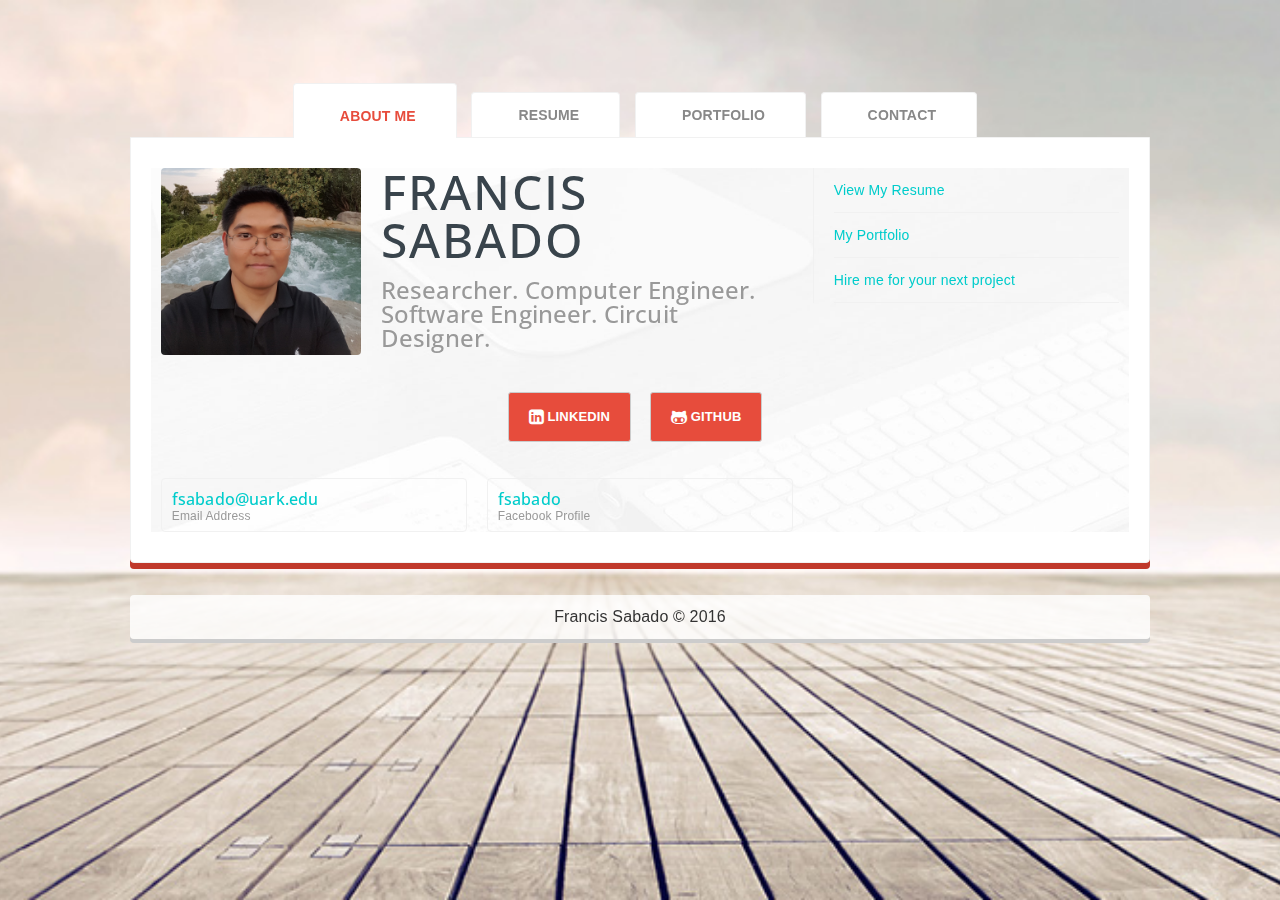
==== commit 29c2eaa6: "Add more work experience info." ====
--- a/index.html
+++ b/index.html
@@ -348,10 +348,9 @@
                                             University of Arkansas
                                         </h5><span class="label label-info">August 2012 – Present</span>
                                         <p>
-                                            • Developed digital circuits and systems for ultra-low power, extreme temperature, hardware security, and asynchronous logic. (VHDL, Verilog/Verilog-A, TCL, Python)
-                                            <br /> • Instructed a course on programming foundations for 15 students, teaching students algorithms and data structures. Administered the programming foundations lab, advising 127 undergraduate students on
-                                            course projects and homework. Supervised the Digital Design lab and instructed 52 students on fundamental topics of digital circuit design. (C++, VHDL)
-
+                                            •	Designed digital circuits and systems for ultra-low power design, extreme temperatures, hardware security, asynchronous logic, and 3D ICs.
+                                            •	Developed software tools for designing asynchronous circuits and 3D circuits.
+                                            •	Research Lab System Administrator (2014 – Present)
                                         </p>
                                     </li>
                                     <li>
@@ -361,12 +360,22 @@
                                         </h5>
                                         <span class="label label-info">June 2015 – August 2015</span>
                                         <p>
-                                            • Provided support and maintenance for the Storage Automation Tool (SAT). SAT includes over 76 applications and is used by 6 internal HP teams. (Perl, HTML, JavaScript)
-                                            <br /> • Developed and deployed a password reset application on an Internet Information Services (IIS) server with enhanced security features including AES encryption, SSL, and HTTPS to support 65,0000 HP Inc
-                                            employees. (ASP.net, C#, HTML, JavaScript, Active Directory, IIS)
+                                            •	Provided support and maintenance for the Storage Automation Tool (SAT), a critical infrastructure tool used by 6 internal HP teams. (Perl, HTML, JavaScript)
+                                            •	Incorporated build configurations for Jenkins, CI system, to automatically build and test all SAT applications. Increased developer productivity by automatically handling the building and testing process.
+                                            •	Developed and deployed a password reset web application to support 65,0000 HP Inc. employees. (ASP.net, C#, HTML, JavaScript, Active Directory, IIS)
                                         </p>
                                     </li>
-
+                                    <li>
+                                        <h5>
+                                            Undergraduate Researcher <br />
+                                            University of Arkansas
+                                        </h5><span class="label label-info">January 2011 – December 2011</span>
+                                        <p>
+                                            •	Research Fellowship: Analysis of Digital Circuits under Extreme Temperatures
+                                            •	Android Development: SmartDrive – Cloud Enabled Mobile System for Safe Driving
+                                            •	Angry Prims: Interfacing with the Virtual World via Microsoft Kinect and SecondLife
+                                        </p>
+                                    </li>
                                 </ul>
                                 <h3>
                                 Education
@@ -429,7 +438,7 @@
                             <div class="g1">
                                 <div class="sidebar">
                                     <div>
-                                        <a href="resume/resume-latest.pdf">Download Full Resume</a>
+                                        <a href="resume/resume-latest.pdf"><h2>View Full Resume</h2></a>
                                     </div>
                                     <h3>
                                     Skills
@@ -474,24 +483,32 @@
                                     <div class="break"></div> -->
                                     <h5>
                                     Programming Language
-                                </h5>
-                                    <div class="meter emerald">
-                                        <span style="width: 53.3%"><span>C/C++</span></span>
-                                    </div>
+                                    </h5>
                                     <div class="meter carrot">
                                         <span style="width: 100%"><span>Java</span></span>
                                     </div>
+                                    <div class="meter sunflower">
+                                        <span style="width: 55%"><span>Python</span></span>
+                                    </div>
+                                    <div class="meter emerald">
+                                        <span style="width: 40%"><span>C/C++</span></span>
+                                    </div>
+
                                     <div class="meter wisteria">
                                         <span style="width: 30%"><span>Perl</span></span>
                                     </div>
-                                    <div class="meter sunflower">
-                                        <span style="width: 50%"><span>Python</span></span>
-                                    </div>
+
                                     <div class="meter pomengrate">
                                         <span style="width: 70%"><span>Bash</span></span>
                                     </div>
                                     <div class="meter asbestos">
                                         <span style="width: 50%"><span>TCL</span></span>
+                                    </div>
+                                    <div class="meter carrot">
+                                        <span style="width: 20%"><span>HTML</span></span>
+                                    </div>
+                                    <div class="meter midnight">
+                                        <span style="width: 20%"><span>PHP</span></span>
                                     </div>
                                     <div class="break"></div>
                                     <h5>
@@ -503,6 +520,22 @@
                                     <div class="meter emerald">
                                         <span style="width: 82%"><span>Verilog</span></span>
                                     </div>
+                                    <h5>
+                                        EDA Tools
+                                    </h5>
+                                    <div class="meter carrot">
+                                        <span style="width: 82%"><span>Cadence Tool Suite</span></span>
+                                    </div>
+                                    <div class="meter sunflower">
+                                        <span style="width: 82%"><span>Synopsys Design Compiler</span></span>
+                                    </div>
+                                    <div class="meter asbestos">
+                                        <span style="width: 82%"><span>Cadence RTL Compiler</span></span>
+                                    </div>
+                                    <div class="meter wisteria">
+                                        <span style="width: 82%"><span>Mentor Graphics Calibre</span></span>
+                                    </div>
+
                                     <div class="break"></div>
                                 </div>
                             </div>
@@ -691,7 +724,7 @@
             <!-- End Tab Container -->
             <footer>
                 <p>
-                    Designed with lots of love at <a href="http://www.mrova.com" title="Pune web designing company">mRova</a>.
+                    Francis Sabado &copy; 2016
                 </p>
             </footer>
         </div>
@@ -721,7 +754,7 @@
     <!-- ==============================================
     		SCRIPTS
     		=============================================== -->
-    <script src="../../../ajax.googleapis.com/ajax/libs/jquery/1.9.1/jquery.min.js"></script>
+    <!-- <script src="assets/js/libs/jquery-1.9.1.min.js"></script> -->
     <script>
         window.jQuery || document.write('<script src="assets/js/libs/jquery-1.9.1.min.js">\x3C/script>')
     </script>
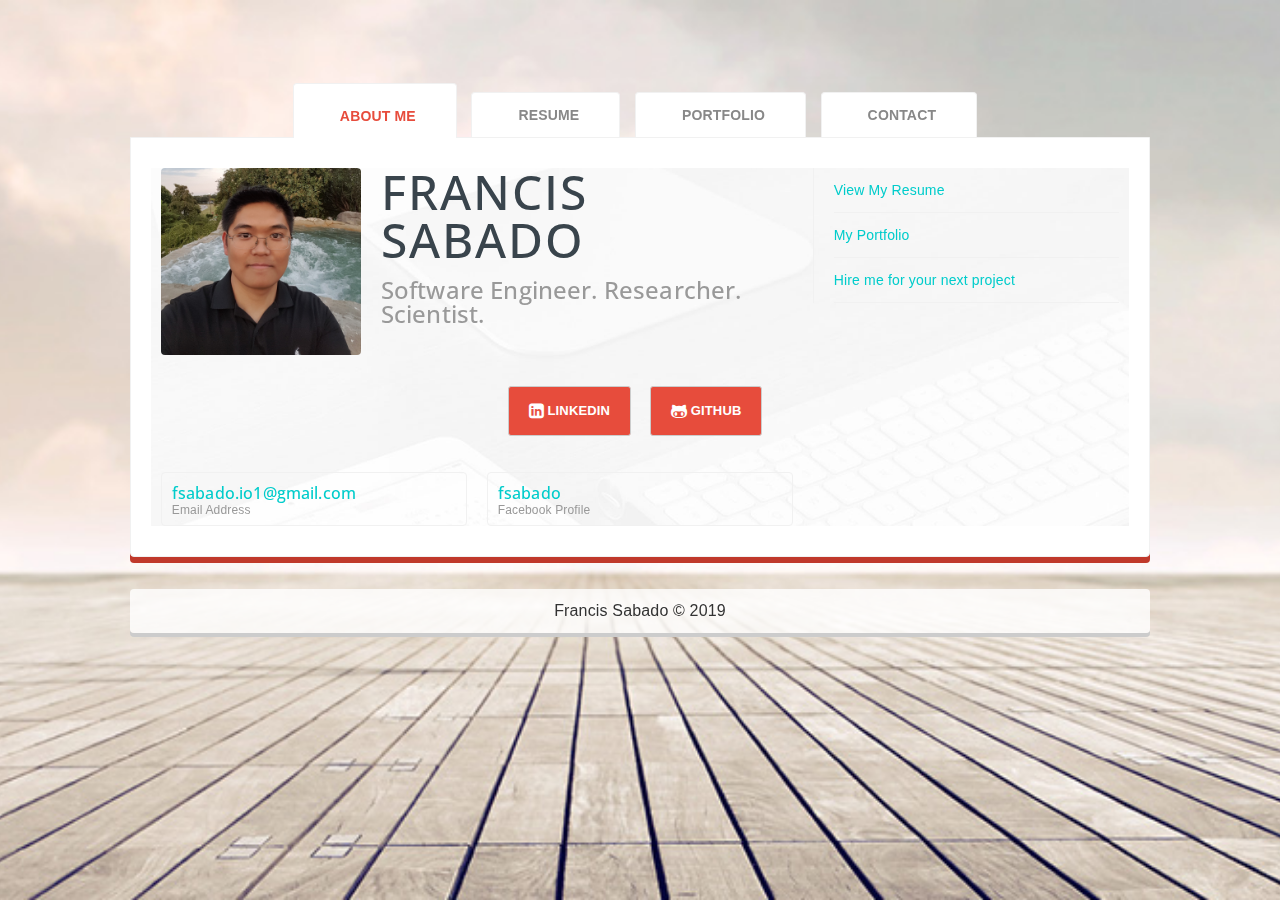
==== commit 2151fc68: "Updated new information" ====
--- a/index.html
+++ b/index.html
@@ -220,7 +220,7 @@
                     Francis Sabado
                 </h2>
                     <h4>
-                    Researcher. Computer Engineer. Software Engineer. Circuit Designer.
+                    Software Engineer. Researcher. Scientist.
                 </h4>
                 </div>
             </header>
@@ -256,7 +256,7 @@
                                 <div class="info">
                                     <h2>Francis Sabado</h2>
                                     <h4>
-                                    Researcher. Computer Engineer. Software Engineer. Circuit Designer.
+                                    Software Engineer. Researcher. Scientist.
                                 </h4>
                                 </div>
                             </div>
@@ -286,7 +286,7 @@
                                         <!-- <li><a href="http://twitter.com/" target="blank" class="btn btn-default btn-sm"><i class="fa fa-lg fa-twitter"></i> Twitter</a></li> -->
                                         <li display="inline-block"><a href="http://linkedin.com/in/fsabado" target="_blank" class="btn btn-default btn-sm"><i class="fa fa-lg fa-linkedin-square"></i> LinkedIn</a></li>
                                         <!-- <li><a href="http://instagram.com/" target="_blank" class="btn btn-default btn-sm"><i class="fa fa-lg fa-instagram"></i> Instagram</a></li> -->
-                                        <li display="inline-block"><a href="https://github.com/francissabado" target="_blank" class="btn btn-default btn-sm"><i class="fa fa-lg fa-github-alt"></i> GitHub</a></li>
+                                        <li display="inline-block"><a href="https://github.com/fsabado" target="_blank" class="btn btn-default btn-sm"><i class="fa fa-lg fa-github-alt"></i> GitHub</a></li>
                                         <!-- <li display="inline-block"><a href="https://plus.google.com/109571744828594057193/posts" target="_blank" class="btn btn-default btn-sm"><i class="fa fa-lg fa-google-plus"></i> Google+</a></li> -->
                                         <!-- <li><a href="http://stackoverflow.com/" target="_blank" class="btn btn-default btn-sm"><i class="fa fa-lg fa-stack-overflow"></i> StackOverflow</a></li> -->
                                         <!-- <li><a href="http://open.spotify.com/" target="_blank" class="btn btn-default btn-sm"><i class="fa fa-lg fa-music"></i> Spotify</a></li> -->
@@ -302,7 +302,7 @@
                                     <div class="item-box clearfix">
                                         <i class="icon-envelope"></i>
                                         <div class="item-data">
-                                            <h3><a href="mailto:fsabado@uark.edu">fsabado@uark.edu</a></h3>
+                                            <h3><a href="mailto:fsabado@sandia.gov">fsabado.io1@gmail.com</a></h3>
                                             <p>Email Address</p>
                                         </div>
                                     </div>
@@ -344,36 +344,45 @@
                                 <ul class="no-list work">
                                     <li>
                                         <h5>
-                                            Graduate Research Assistant <br />
-                                            University of Arkansas
-                                        </h5><span class="label label-info">August 2012 – Present</span>
+                                            Sandia National Laboratories: Albuquerque, NM <br />
+                                            Senior Software Engineer, R&D Computer Science
+                                        </h5><span class="label label-info">Jan 2018 – Present</span>
                                         <p>
-                                            •	Designed digital circuits and systems for ultra-low power design, extreme temperatures, hardware security, asynchronous logic, and 3D ICs.
-                                            •	Developed software tools for designing asynchronous circuits and 3D circuits.
-                                            •	Research Lab System Administrator (2014 – Present)
+                                            •   Senior Software Engineer, R&D Computer Science. <br />
                                         </p>
                                     </li>
                                     <li>
                                         <h5>
-                                        Software Engineer Intern <br />
-                                        Hewlett-Packard, Tools and Automation Team
+                                            University of Arkansas: Fayetteville, AR <br />
+                                            Graduate Research Assistant
+                                        </h5><span class="label label-info">August 2012 – December 2017</span>
+                                        <p>
+                                            •	Designed digital circuits and systems for ultra-low power design, extreme temperatures, hardware security, asynchronous logic, and 3D ICs. <br />
+                                            •	Developed software tools for designing asynchronous circuits and 3D circuits. <br />
+                                            •	Research Lab System Administrator (2014 – 2017) <br />
+                                        </p>
+                                    </li>
+                                    <li>
+                                        <h5>
+                                            Hewlett-Packard: Houston, TX <br />
+                                            Software Engineer Intern, Tools and Automation Team
                                         </h5>
                                         <span class="label label-info">June 2015 – August 2015</span>
                                         <p>
-                                            •	Provided support and maintenance for the Storage Automation Tool (SAT), a critical infrastructure tool used by 6 internal HP teams. (Perl, HTML, JavaScript)
-                                            •	Incorporated build configurations for Jenkins, CI system, to automatically build and test all SAT applications. Increased developer productivity by automatically handling the building and testing process.
-                                            •	Developed and deployed a password reset web application to support 65,0000 HP Inc. employees. (ASP.net, C#, HTML, JavaScript, Active Directory, IIS)
+                                            •	Provided support and maintenance for the Storage Automation Tool (SAT), a critical infrastructure tool used by 6 internal HP teams. (Perl, HTML, JavaScript) <br />
+                                            •	Incorporated build configurations for Jenkins, CI system, to automatically build and test all SAT applications. Increased developer productivity by automatically handling the building and testing process. <br />
+                                            •	Developed and deployed a password reset web application to support 65,0000 HP Inc. employees. (ASP.net, C#, HTML, JavaScript, Active Directory, IIS) <br />
                                         </p>
                                     </li>
                                     <li>
                                         <h5>
-                                            Undergraduate Researcher <br />
-                                            University of Arkansas
-                                        </h5><span class="label label-info">January 2011 – December 2011</span>
+                                            University of Arkansas: Fayetteville, AR <br />
+                                            Undergraduate Researcher
+                                        </h5><span class="label label-info">January 2011 – May 2012</span>
                                         <p>
-                                            •	Research Fellowship: Analysis of Digital Circuits under Extreme Temperatures
-                                            •	Android Development: SmartDrive – Cloud Enabled Mobile System for Safe Driving
-                                            •	Angry Prims: Interfacing with the Virtual World via Microsoft Kinect and SecondLife
+                                            •	Research Fellowship: Analysis of Digital Circuits under Extreme Temperatures <br />
+                                            •	Android Development: SmartDrive – Cloud Enabled Mobile System for Safe Driving <br />
+                                            •	Angry Prims: Interfacing with the Virtual World via Microsoft Kinect and SecondLife <br />
                                         </p>
                                     </li>
                                 </ul>
@@ -383,9 +392,9 @@
                                 <ul class="no-list work">
                                     <li>
                                         <h5>
-                                        PhD. Computer Engineering <br />
+                                        PhD Computer Engineering <br />
                                         University of Arkansas
-                                    </h5><span class="label label-success">Dec 2015 – May 2017 (Expected)<br/>
+                                    </h5><span class="label label-success">December 2017<br/>
                                         GPA: 4.00
                                     <br/></span>
                                         <p>
@@ -394,26 +403,26 @@
                                     </li>
                                     <li>
                                         <h5>
-                                        M.S. in Computer Engineering <br />
+                                        M.S. Computer Engineering <br />
                                         University of Arkansas
-                                    </h5><span class="label label-warning">August 2012 – Dec 2015<br/>
+                                    </h5><span class="label label-warning">Dec 2015<br/>
                                         GPA: 4.00
                                     <br/></span>
                                         <p>
-                                            Graduate Courses: Integrated Circuit Design, Hardware Security, Low Power System Design, VLSI Design
+                                            •	Graduate: System Level Design, Integrated Circuit Design, Hardware Security, Low Power System Design, VLSI Design
                                         </p>
                                     </li>
                                     <li>
                                         <h5>
-                                        B. S. in Computer Engineering <br  />
-                                        Minor in Mathematics (Highest Distinction) <br />
+                                        B.S. Computer Engineering (Highest Distinction) <br  />
+                                        Minor: Mathematics <br />
                                         University of Arkansas
-                                    </h5><span class="label label-warning">August 2012 – Dec 2015 <br/>
+                                    </h5><span class="label label-warning">May 2012 <br/>
                                         GPA: 3.95
                                     <br/></span>
                                         <p>
-                                            Awards: Dean's List, Chancellor's List, Governor's Scholarship, Chancellor's Scholarship: (2008-2012) Courses: Computer Architecture, Embedded Systems, Mobile Programming, Artificial Intelligence
-
+                                            Awards: Dean's List, Chancellor's List, Governor's Scholarship, Chancellor's Scholarship (2008-2012) <br />
+                                            •	Undergraduate: Software Engineering, Embedded Systems, Mobile  System Programming, AI
                                         </p>
                                     </li>
                                 </ul>
@@ -425,12 +434,18 @@
                                     </h3>
                                 <ul class="no-list work">
                                     <li>
-                                        • Habimana J., Sabado, F., and Jia Di, "Multi-Threshold Dual-spacer Dual-rail Delay-insensitive Logic: An Improved IC Design Methodology for Side Channel Attack Mitigation". IEEE International Symposium on Circuits & Systems 2016. 11 August 2016
-                                        <br />
-                                        <br /> • Caley, L., Chien-Wei Lo, Sabado, F., Jia Di, "A comparative analysis of 3D-IC partitioning schemes for asynchronous circuits," IC Design & Technology (ICICDT), 2014 IEEE International Conference on, pp.1,4,
-                                        28-30 May 2014
-                                        <br />
-                                        <br /> • Sabado F. and Jia Di, “Comparison of Asynchronous and Synchronous Digital Circuits under Extreme Temperatures.” State Undergraduate Research Fellowship (SURF). May 2011
+                                        • Habimana J., Sabado, F., and Jia Di, "Multi-Threshold Dual-spacer Dual-rail Delay-insensitive Logic: An Improved IC Design Methodology for Side Channel Attack Mitigation". IEEE International Symposium on Circuits & Systems 2016. 11 August 2016 <br /><br />
+                                        • Caley, L., Chien-Wei Lo, Sabado, F., Jia Di, "A comparative analysis of 3D-IC partitioning schemes for asynchronous circuits," IC Design & Technology (ICICDT), 2014 IEEE International Conference on, pp.1,4, 28-30 May 2014 <br /><br />
+                                        • Sabado F. and Jia Di, “Comparison of Asynchronous and Synchronous Digital Circuits under Extreme Temperatures.” State Undergraduate Research Fellowship (SURF). May 2011 <br /><br />
+                                    </li>
+                                </ul>
+                                <h3>
+                                    Technical Reports
+                                    </h3>
+                                <ul class="no-list work">
+                                    <li>
+                                        • Francis Sabado. “3D IC Integration,” Technical Report. University of Arkansas, Dec. 2015 <br /><br />
+                                        • Francis Sabado. “Asynchronous Fused Floating Point Complex Multiplier,” Technical Report, University of Arkansas, April 2015. <br /><br />
                                     </li>
                                 </ul>
                             </div>
@@ -488,10 +503,10 @@
                                         <span style="width: 100%"><span>Java</span></span>
                                     </div>
                                     <div class="meter sunflower">
-                                        <span style="width: 55%"><span>Python</span></span>
+                                        <span style="width: 70%"><span>Python</span></span>
                                     </div>
                                     <div class="meter emerald">
-                                        <span style="width: 40%"><span>C/C++</span></span>
+                                        <span style="width: 50%"><span>C/C++</span></span>
                                     </div>
 
                                     <div class="meter wisteria">
@@ -549,127 +564,127 @@
                             <div id="projects-container" class="row">
                                 <!-- ==============================================
                             						SINGLE PROJECT ITEM
-                            	=============================================== -->
-
-
-                                <a class="project-item col-sm-6 col-md-4 text-center web" href="#?projects/mtd3l/mtd3l.html">
-                                    <div class="project-image">
-                                        <img class="img-responsive" src="projects/mtd3l/MTD3L_Arch.png" alt="">
-                                    </div>
-                                    <!-- <div class="hover-title"> -->
-                                    <span class="project-title">Multi-Threshold Dual-spacer Dual-rail Delay-insensitive Logic</span>
-                                    <!--Project Title -->
-                                    <span class="project-subtitle">Hardware Security&ndash;2016</span>
-                                    <!--Project Subtitle -->
-                                    <span class="underline"></span>
-                                    <!-- </div> -->
-                                </a>
-                                <a class="project-item col-sm-6 col-md-4 text-center web" href="#?projects/msp430/msp430.html">
-                                    <!-- <div class="hover-title"> -->
-                                    <div class="project-image">
-                                        <img class="img-responsive" src="projects/msp430/msp430_sync_65nm.png" alt="">
-                                    </div>
-                                    <span class="project-title">Physical Design of Synchronous MSP430</span>
-                                    <!--Project Title -->
-                                    <span class="project-subtitle">Asynchronous Circuit Design&ndash;2015</span>
-                                    <!--Project Subtitle -->
-                                    <span class="underline"></span>
-                                    <!-- </div> -->
-                                </a>
-                                <a class="project-item col-sm-6 col-md-4 text-center web" href="#?projects/3dpartition/3dpartition.html">
-                                    <div class="project-image">
-                                        <img class="img-responsive" src="projects/3dpartition/Tezzaron3D.png" alt="">
-                                    </div>
-
-                                    <!-- <div class="hover-title"> -->
-                                    <span class="project-title">3D IC Partitioning Methods for Null Convention Logic</span>
-                                    <!--Project Title -->
-                                    <span class="project-subtitle">3D IC / VLSI / Low Power / Asynchronous&ndash;2014</span>
-                                    <!--Project Subtitle -->
-                                    <span class="underline"></span>
-                                    <!-- </div> -->
-                                </a>
-                                <a class="project-item col-sm-6 col-md-4 text-center web" href="#?projects/adaptivesystems/adaptivesystems.html">
-                                    <div class="project-image">
-                                        <img class="img-responsive" src="projects/adaptivesystems/hexacopter-config.png" alt="">
-                                    </div>
-
-                                    <!-- <div class="hover-title"> -->
-                                    <span class="project-title">Hexacopter using Ardupilot and Nexys4</span>
-                                    <!--Project Title -->
-                                    <span class="project-subtitle">Adaptive Systems&ndash;2014</span>
-                                    <!--Project Subtitle -->
-                                    <span class="underline"></span>
-                                    <!-- </div> -->
-                                </a>
-                                <a class="project-item col-sm-6 col-md-4 text-center web" href="#?projects/dpa-aes/dpa-aes.html">
-                                    <div class="project-image">
-                                        <img class="img-responsive " src="projects/dpa-aes/First_last_overview.png" alt="">
-                                    </div>
-                                    <!-- <div class="hover-title"> -->
-                                    <span class="project-title">Differential Power Analysis and Mitigation on AES</span>
-                                    <!--Project Title -->
-                                    <span class="project-subtitle">Computer Security&ndash;2013</span>
-                                    <!--Project Subtitle -->
-                                    <span class="underline"></span>
-                                    <!-- </div> -->
-                                </a>
-
-                                <a class="project-item col-sm-6 col-md-4 text-center web" href="#?projects/multifinger/multifinger.html">
-                                    <!-- <div class="hover-title"> -->
-                                    <div class="project-image">
-                                        <img class="img-responsive" src="projects/multifinger/multifinger-thumb.png" alt="">
-                                    </div>
-                                    <span class="project-title">Low Power Application of Narrow Inverse Effects on Null Convention Logic</span>
-                                    <!--Project Title -->
-                                    <span class="project-subtitle">Asychronous Circuit Design&ndash;2012</span>
-                                    <!--Project Subtitle -->
-                                    <span class="underline"></span>
-                                    <!-- </div> -->
-                                </a>
-
-                                <!-- Undergraduate Projects  -->
-                                <a class="project-item col-sm-6 col-md-4 text-center video" href="#?projects/capstone-angryprims/angryprims.html">
-                                    <div class="project-image">
-                                        <img class="img-responsive" src="projects/capstone-angryprims/angryprims.png" alt="">
-                                    </div>
-                                    <!-- <div class="hover-title"> -->
-                                    <span class="project-title">Angry Prims: Interfacing with the Virtual World via Microsoft Kinect and SecondLife</span>
-                                    <!--Project Title -->
-                                    <span class="project-subtitle">Virtual Reality&ndash;2012</span>
-                                    <!--Project Subtitle -->
-                                    <span class="underline"></span>
-                                    <!-- </div> -->
-                                </a>
-                                <a class="project-item col-sm-6 col-md-4 text-center video" href="#?projects/android-smartdrive/smartdrive.html">
-                                    <div class="project-image">
-                                        <img class="img-responsive" src="projects/android-smartdrive/drivesmart.png" alt="">
-                                    </div>
-                                    <!-- <div class="hover-title"> -->
-                                    <span class="project-title">SmartDrive</span>
-                                    <!--Project Title -->
-                                    <span class="project-subtitle">Android&ndash;2012</span>
-                                    <span class="underline"></span>
-                                    <!--Project Subtitle -->
-                                    <!-- </div> -->
-                                </a>
-                                <a class="project-item col-sm-6 col-md-4 text-center web" href="#?projects/async_extreme/async_extreme.html">
-                                    <!-- <div class="hover-title"> -->
-                                    <div class="project-image">
-                                        <img class="img-responsive" src="projects/async_extreme/testSetup.png" alt="">
-                                    </div>
-                                    <span class="project-title">Comparison of Synchronous and Asynchronous Digital Circuits under Extreme Temperatures</span>
-                                    <!--Project Title -->
-                                    <span class="project-subtitle">Asynchronous Circuit / Extreme Temperatures&ndash;2011</span>
-                                    <!--Project Subtitle -->
-                                    <span class="underline"></span>
-                                    <!-- </div> -->
-                                </a>
-                            </div>
-
-
-
-
+                            	=============================================== -->
+
+
+                                <a class="project-item col-sm-6 col-md-4 text-center web" href="#?projects/mtd3l/mtd3l.html">
+                                    <div class="project-image">
+                                        <img class="img-responsive" src="projects/mtd3l/MTD3L_Arch.png" alt="">
+                                    </div>
+                                    <!-- <div class="hover-title"> -->
+                                    <span class="project-title">Multi-Threshold Dual-spacer Dual-rail Delay-insensitive Logic</span>
+                                    <!--Project Title -->
+                                    <span class="project-subtitle">Hardware Security&ndash;2016</span>
+                                    <!--Project Subtitle -->
+                                    <span class="underline"></span>
+                                    <!-- </div> -->
+                                </a>
+                                <a class="project-item col-sm-6 col-md-4 text-center web" href="#?projects/msp430/msp430.html">
+                                    <!-- <div class="hover-title"> -->
+                                    <div class="project-image">
+                                        <img class="img-responsive" src="projects/msp430/msp430_sync_65nm.png" alt="">
+                                    </div>
+                                    <span class="project-title">Physical Design of Synchronous MSP430</span>
+                                    <!--Project Title -->
+                                    <span class="project-subtitle">Asynchronous Circuit Design&ndash;2015</span>
+                                    <!--Project Subtitle -->
+                                    <span class="underline"></span>
+                                    <!-- </div> -->
+                                </a>
+                                <a class="project-item col-sm-6 col-md-4 text-center web" href="#?projects/3dpartition/3dpartition.html">
+                                    <div class="project-image">
+                                        <img class="img-responsive" src="projects/3dpartition/Tezzaron3D.png" alt="">
+                                    </div>
+
+                                    <!-- <div class="hover-title"> -->
+                                    <span class="project-title">3D IC Partitioning Methods for Null Convention Logic</span>
+                                    <!--Project Title -->
+                                    <span class="project-subtitle">3D IC / VLSI / Low Power / Asynchronous&ndash;2014</span>
+                                    <!--Project Subtitle -->
+                                    <span class="underline"></span>
+                                    <!-- </div> -->
+                                </a>
+                                <a class="project-item col-sm-6 col-md-4 text-center web" href="#?projects/adaptivesystems/adaptivesystems.html">
+                                    <div class="project-image">
+                                        <img class="img-responsive" src="projects/adaptivesystems/hexacopter-config.png" alt="">
+                                    </div>
+
+                                    <!-- <div class="hover-title"> -->
+                                    <span class="project-title">Hexacopter using Ardupilot and Nexys4</span>
+                                    <!--Project Title -->
+                                    <span class="project-subtitle">Adaptive Systems&ndash;2014</span>
+                                    <!--Project Subtitle -->
+                                    <span class="underline"></span>
+                                    <!-- </div> -->
+                                </a>
+                                <a class="project-item col-sm-6 col-md-4 text-center web" href="#?projects/dpa-aes/dpa-aes.html">
+                                    <div class="project-image">
+                                        <img class="img-responsive " src="projects/dpa-aes/First_last_overview.png" alt="">
+                                    </div>
+                                    <!-- <div class="hover-title"> -->
+                                    <span class="project-title">Differential Power Analysis and Mitigation on AES</span>
+                                    <!--Project Title -->
+                                    <span class="project-subtitle">Computer Security&ndash;2013</span>
+                                    <!--Project Subtitle -->
+                                    <span class="underline"></span>
+                                    <!-- </div> -->
+                                </a>
+
+                                <a class="project-item col-sm-6 col-md-4 text-center web" href="#?projects/multifinger/multifinger.html">
+                                    <!-- <div class="hover-title"> -->
+                                    <div class="project-image">
+                                        <img class="img-responsive" src="projects/multifinger/multifinger-thumb.png" alt="">
+                                    </div>
+                                    <span class="project-title">Low Power Application of Narrow Inverse Effects on Null Convention Logic</span>
+                                    <!--Project Title -->
+                                    <span class="project-subtitle">Asychronous Circuit Design&ndash;2012</span>
+                                    <!--Project Subtitle -->
+                                    <span class="underline"></span>
+                                    <!-- </div> -->
+                                </a>
+
+                                <!-- Undergraduate Projects  -->
+                                <a class="project-item col-sm-6 col-md-4 text-center video" href="#?projects/capstone-angryprims/angryprims.html">
+                                    <div class="project-image">
+                                        <img class="img-responsive" src="projects/capstone-angryprims/angryprims.png" alt="">
+                                    </div>
+                                    <!-- <div class="hover-title"> -->
+                                    <span class="project-title">Angry Prims: Interfacing with the Virtual World via Microsoft Kinect and SecondLife</span>
+                                    <!--Project Title -->
+                                    <span class="project-subtitle">Virtual Reality&ndash;2012</span>
+                                    <!--Project Subtitle -->
+                                    <span class="underline"></span>
+                                    <!-- </div> -->
+                                </a>
+                                <a class="project-item col-sm-6 col-md-4 text-center video" href="#?projects/android-smartdrive/smartdrive.html">
+                                    <div class="project-image">
+                                        <img class="img-responsive" src="projects/android-smartdrive/drivesmart.png" alt="">
+                                    </div>
+                                    <!-- <div class="hover-title"> -->
+                                    <span class="project-title">SmartDrive</span>
+                                    <!--Project Title -->
+                                    <span class="project-subtitle">Android&ndash;2012</span>
+                                    <span class="underline"></span>
+                                    <!--Project Subtitle -->
+                                    <!-- </div> -->
+                                </a>
+                                <a class="project-item col-sm-6 col-md-4 text-center web" href="#?projects/async_extreme/async_extreme.html">
+                                    <!-- <div class="hover-title"> -->
+                                    <div class="project-image">
+                                        <img class="img-responsive" src="projects/async_extreme/testSetup.png" alt="">
+                                    </div>
+                                    <span class="project-title">Comparison of Synchronous and Asynchronous Digital Circuits under Extreme Temperatures</span>
+                                    <!--Project Title -->
+                                    <span class="project-subtitle">Asynchronous Circuit / Extreme Temperatures&ndash;2011</span>
+                                    <!--Project Subtitle -->
+                                    <span class="underline"></span>
+                                    <!-- </div> -->
+                                </a>
+                            </div>
+
+
+
+
 
 
                         </section>
@@ -685,8 +700,7 @@
                                     </div>
                                     <div class="sny-icon-content">
                                         <h4>My Address</h4>
-                                        <p>900 North Leverette Avenue
-                                            <br /> Fayetteville, AR 72701
+                                        <p>Albuquerque, New Mexico 87110
                                         </p>
                                     </div>
                                 </div>
@@ -698,7 +712,7 @@
                                     </div>
                                     <div class="sny-icon-content">
                                         <h4>Contact Info</h4>
-                                        <p>fsabado@uark.edu
+                                        <p>fs8080@gmail.com
                                         </p>
                                     </div>
                                 </div>
@@ -710,12 +724,12 @@
                                     </div>
                                     <div class="sny-icon-content">
                                         <h4>About Me</h4>
-                                        <p>I am currently a Ph.D student working as a graduate researcher at Trustable Logic Circuit Design Lab.</p>
+                                        <p>Senior software engineer working on R&D.</p>
                                     </div>
                                 </div>
                             </div>
                             <div class="break"></div>
-
+
                         </section>
                     </div>
                     <!-- End Contact Data -->
@@ -724,7 +738,7 @@
             <!-- End Tab Container -->
             <footer>
                 <p>
-                    Francis Sabado &copy; 2016
+                    Francis Sabado &copy; 2019
                 </p>
             </footer>
         </div>
@@ -772,4 +786,4 @@
 
 </body>
 
-</html>
+</html>
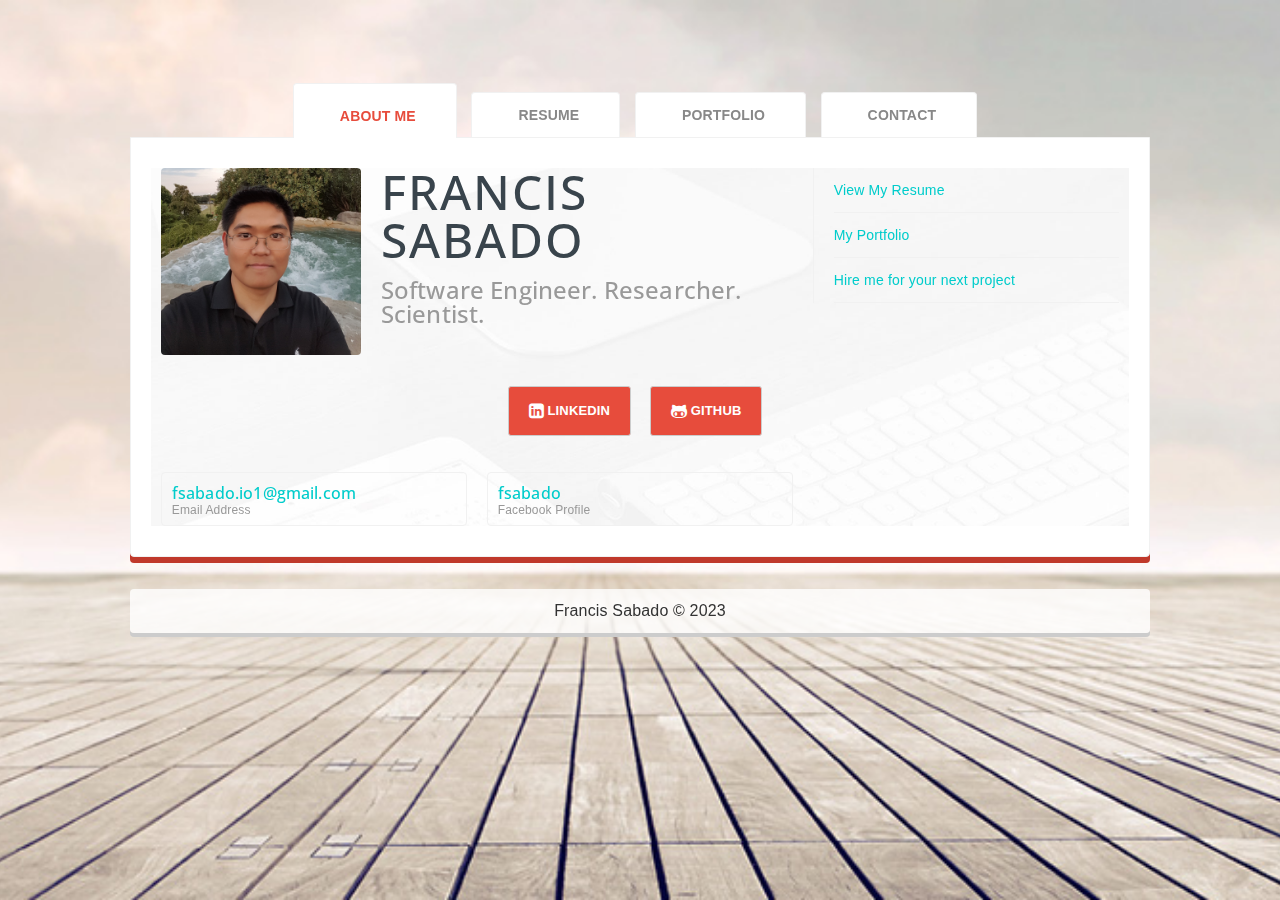
==== commit 1d62380e: "Updated some information" ====
--- a/index.html
+++ b/index.html
@@ -434,6 +434,7 @@
                                     </h3>
                                 <ul class="no-list work">
                                     <li>
+                                        • Di, Jia & Bell, Brent & Bouillon, William & Brady, John & Le, Thao & Lo, Chien-Wei & Men, Liang & Nelson, Spencer & Sabado, Francis & Suchanek, Andrew. (2017). Recent Advances in Low Power Asynchronous Circuit Design. Journal of Low Power Electronics. 13. 280-297. 10.1166/jolpe.2017.1494. <br /><br />
                                         • Habimana J., Sabado, F., and Jia Di, "Multi-Threshold Dual-spacer Dual-rail Delay-insensitive Logic: An Improved IC Design Methodology for Side Channel Attack Mitigation". IEEE International Symposium on Circuits & Systems 2016. 11 August 2016 <br /><br />
                                         • Caley, L., Chien-Wei Lo, Sabado, F., Jia Di, "A comparative analysis of 3D-IC partitioning schemes for asynchronous circuits," IC Design & Technology (ICICDT), 2014 IEEE International Conference on, pp.1,4, 28-30 May 2014 <br /><br />
                                         • Sabado F. and Jia Di, “Comparison of Asynchronous and Synchronous Digital Circuits under Extreme Temperatures.” State Undergraduate Research Fellowship (SURF). May 2011 <br /><br />
@@ -444,6 +445,7 @@
                                     </h3>
                                 <ul class="no-list work">
                                     <li>
+                                        • Francis Sabado. "Asynchronous 3D (Async3D): Design Methodology and Analysis of 3D Asynchronous Circuits". Theses and Dissertations. https://scholarworks.uark.edu/etd/2584/ Dec. 2017 <br /><br />
                                         • Francis Sabado. “3D IC Integration,” Technical Report. University of Arkansas, Dec. 2015 <br /><br />
                                         • Francis Sabado. “Asynchronous Fused Floating Point Complex Multiplier,” Technical Report, University of Arkansas, April 2015. <br /><br />
                                     </li>
@@ -452,9 +454,9 @@
 
                             <div class="g1">
                                 <div class="sidebar">
-                                    <div>
+                                    <!-- <div>
                                         <a href="resume/resume-latest.pdf"><h2>View Full Resume</h2></a>
-                                    </div>
+                                    </div> -->
                                     <h3>
                                     Skills
                                 </h3>
@@ -700,7 +702,7 @@
                                     </div>
                                     <div class="sny-icon-content">
                                         <h4>My Address</h4>
-                                        <p>Albuquerque, New Mexico 87110
+                                        <p>Jersey City, New Jersey 07302
                                         </p>
                                     </div>
                                 </div>
@@ -724,7 +726,7 @@
                                     </div>
                                     <div class="sny-icon-content">
                                         <h4>About Me</h4>
-                                        <p>Senior software engineer working on R&D.</p>
+                                        <p>Senior Software Engineer@Amazon</p>
                                     </div>
                                 </div>
                             </div>
@@ -738,7 +740,7 @@
             <!-- End Tab Container -->
             <footer>
                 <p>
-                    Francis Sabado &copy; 2019
+                    Francis Sabado &copy; 2023
                 </p>
             </footer>
         </div>
